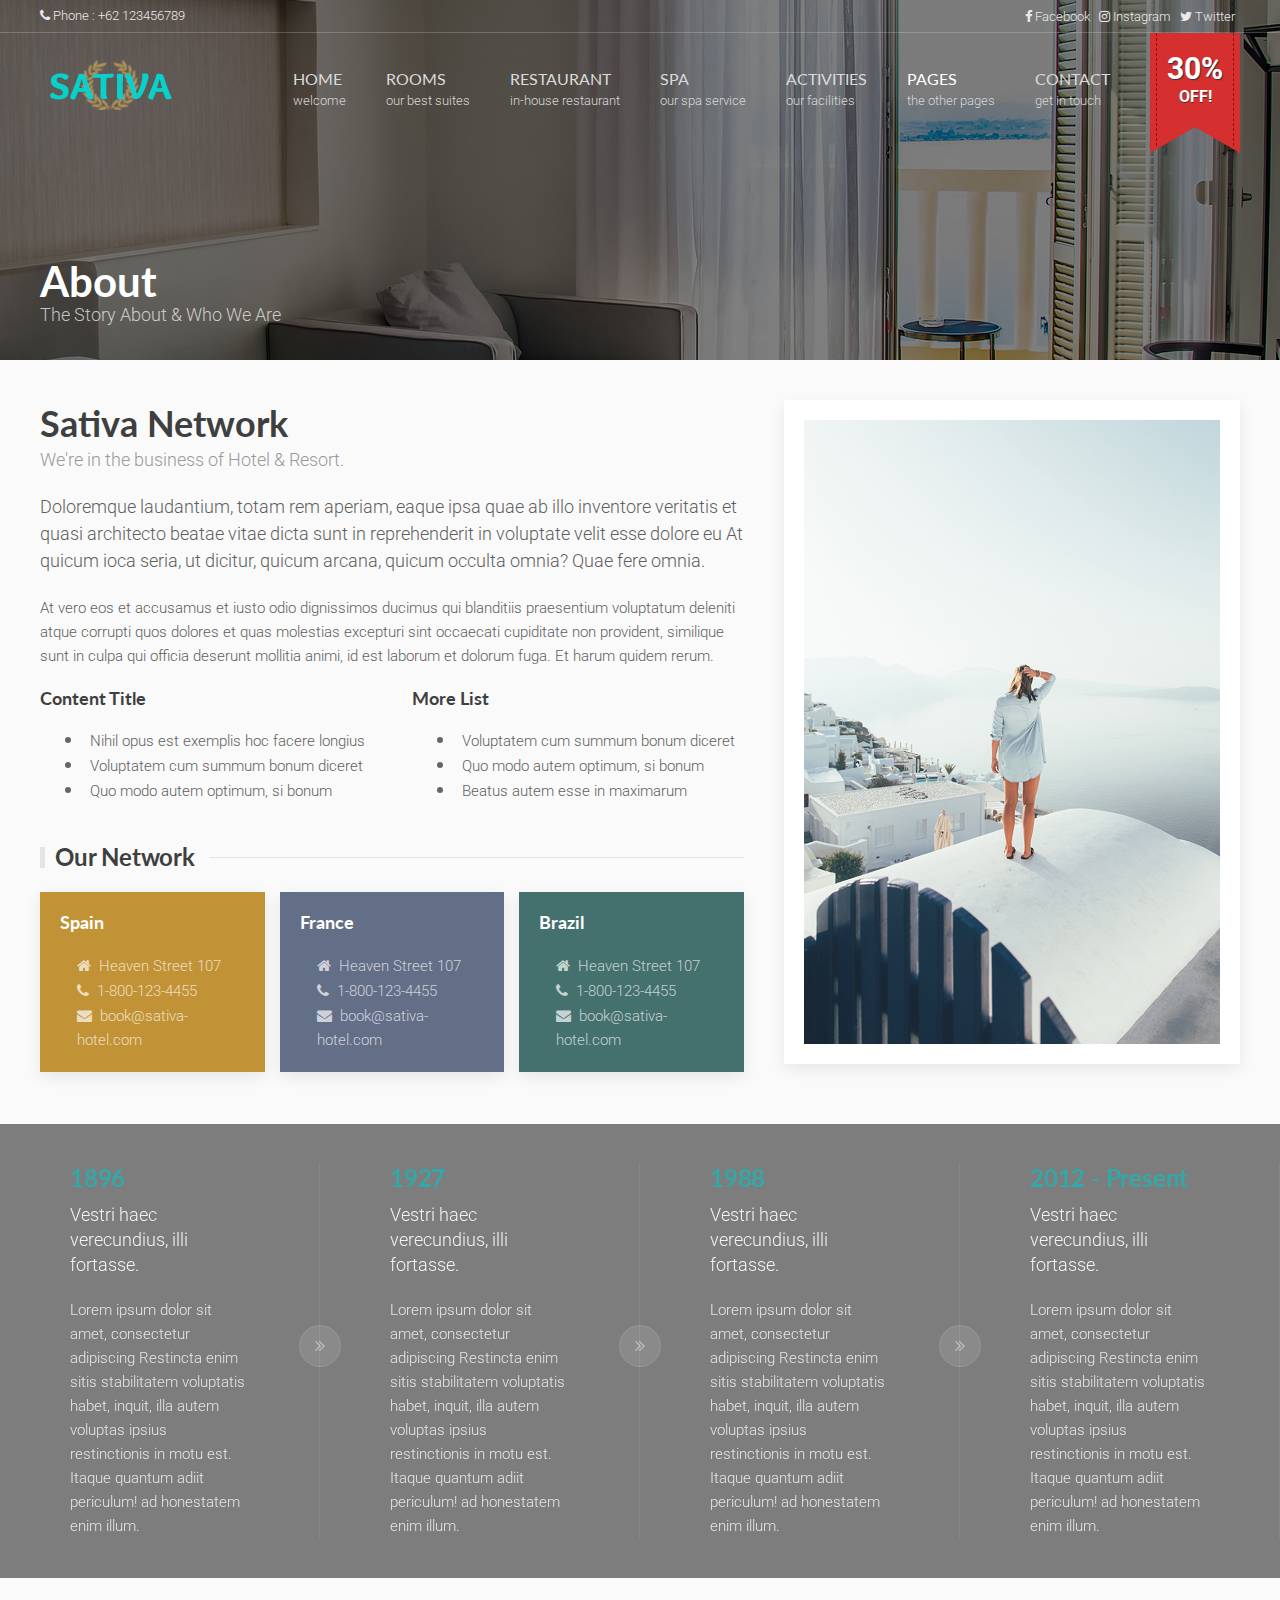
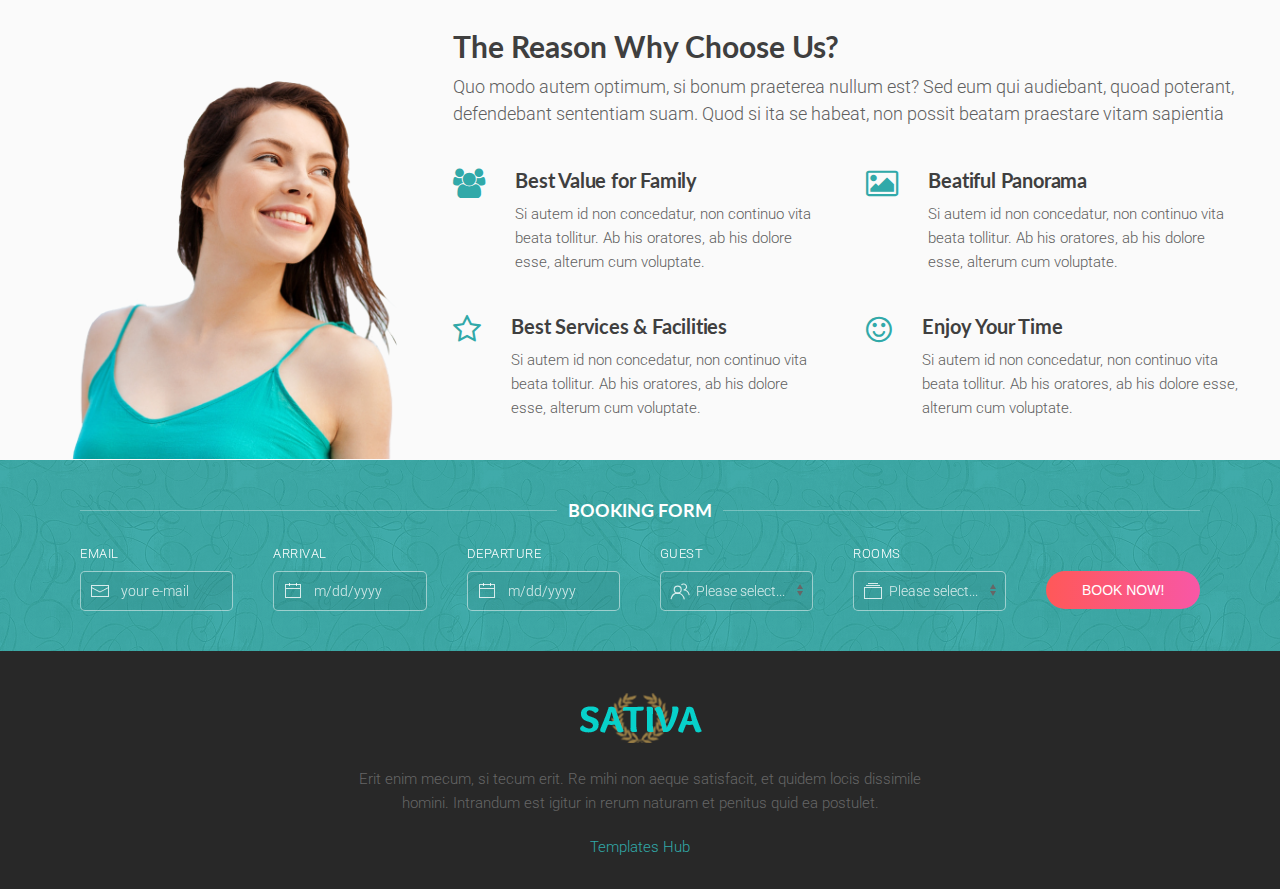
==== about.html @ a5e6aaa7 "Upload" ====
<!DOCTYPE html>
<html>

<head>
        
        <!-- Standard Meta -->
        <meta charset="utf-8">
        <meta name="format-detection" content="telephone=no" />
        <meta name="viewport" content="width=device-width, initial-scale=1">

        <!-- Site Properties -->
        <title>About - Sativa</title>
        <link rel="shortcut icon" href="images/favicon.ico" type="image/x-icon">
        <link rel="apple-touch-icon-precomposed" href="images/apple-touch-icon.png">

        <!-- Google Fonts -->
       	<link href="https://fonts.googleapis.com/css?family=Roboto:300,300i,400,400i,500,500i,700,700i,900,900i&amp;subset=cyrillic" rel="stylesheet">
       	<link href="https://fonts.googleapis.com/css?family=Lato:400,400i,700,700i&amp;subset=latin-ext" rel="stylesheet">

        <!-- CSS -->
        <link rel="stylesheet" href="css/uikit.min.css" />
        <link rel="stylesheet" href="css/font-awesome.min.css" />
        <link rel="stylesheet" href="css/tiny-date-picker.min.css" />
        <link rel="stylesheet" href="css/style.css" />
        <link rel="stylesheet" href="css/media-query.css" />

    </head>

    <body class="impx-body" id="top">
    	
		<!-- HEADER -->
		<header id="impx-header">
			<div>
				<div class="impx-menu-wrapper style2" data-uk-sticky="top: .impx-page-heading; animation: uk-animation-slide-top">

					<!-- Mobile Nav Start -->
					<div id="mobile-nav" data-uk-offcanvas="mode: push; overlay: true">
				        <div class="uk-offcanvas-bar">

				            <ul class="uk-nav uk-nav-default">
				                <li class="uk-parent">
				                	<a href="index.html">Home</a>
				                	<ul class="uk-nav-sub">
				                		<li><a href="index.html">Homepage 1</a></li>
				                		<li><a href="index2.html">Homepage 2</a></li>
				                		<li><a href="index3.html">Homepage 3</a></li>
				                	</ul>
				                </li>
				                <li class="uk-parent">
						        	<a href="rooms1.html" class="uk-navbar-nav-subtitle">Rooms</a>
						        	<ul class="uk-nav-sub">
				                		<li><a href="rooms1.html">Rooms Style 1</a></li>
				                		<li><a href="rooms2.html">Rooms Style 2</a></li>
				                		<li><a href="rooms3.html">Rooms Style 3</a></li>
				                		<li><a href="room-detail.html">Room Detail 1</a></li>
				                		<li><a href="room-detail2.html">Room Detail 2</a></li>
				                	</ul>
				                </li>
				                <li><a href="restaurant.html">Restaurant</a></li>
				                <li><a href="spa.html">Spa</a></li>
				                <li><a href="activities.html">Activities</a></li>
				                <li class="uk-parent uk-active">
				                	<a href="#">Pages</a>
				                	<ul class="uk-nav-sub">
					                	<li><a href="about.html">About Us</a></li>
										<li><a href="testimonial.html">Testimonial</a></li>
										<li><a href="blog.html">Blog</a></li>
										<li><a href="single-post.html">Single Post</a></li>
										<li><a href="gallery.html">Gallery</a></li>
										<li><a href="element.html">Element</a></li>
									</ul>
				                </li>
				                <li><a href="contact.html">Contact</a></li>
				            </ul>

				        </div>
				    </div>
				    <a href="#mobile-nav" class="uk-hidden@xl uk-hidden@l uk-hidden@m mobile-nav" data-uk-toggle="target: #mobile-nav"><i class="fa fa-bars"></i>Menu</a>
		            <!-- Mobile Nav End -->

		            <!-- Top Header -->
					<div class="impx-top-header style2">
						<div class="uk-container uk-container-expand">							
							<div class="uk-grid">
								<!-- header phone -->
								<div class="uk-width-1-2@xl uk-width-1-2@l uk-width-1-2@m uk-width-1-1@s">
									<div class="impx-top-phone">
										<p><i class="fa fa-phone"></i> Phone : +62 123456789</p>  
									</div>
								</div><!-- header phone end-->
								<!-- header social media -->
								<div class="uk-width-1-2@xl uk-width-1-2@l uk-width-1-2@m uk-width-1-1@s">
									<div class="impx-top-social">
										<ul>
											<li><a href="#"><i class="fa fa-facebook-f"></i>Facebook</a></li>
											<li><a href="#"><i class="fa fa-instagram"></i>Instagram</a></li>
											<li><a href="#"><i class="fa fa-twitter"></i>Twitter</a></li>
										</ul>
									</div>
								</div><!-- header social media end -->
							</div>
						</div>
					</div>
					<!-- Top Header End -->

					<div class="uk-container uk-container-expand">
						<div data-uk-grid>

							<!-- Header Logo -->
							<div class="uk-width-auto">
								<div class="impx-logo">
									<a href="index.html"><img src="images/logo.png" class="" alt="Logo"></a>
								</div>
							</div>
							<!-- Header Logo End-->

							<!-- Header Navigation -->
							<div class="uk-width-expand uk-position-relative">								
								<nav class="uk-navbar-container uk-navbar-transparent uk-visible@s uk-visible@m" data-uk-navbar>
									<div class="uk-navbar-right impx-navbar-right">

	        							<ul class="uk-navbar-nav impx-nav style2">
											<!-- Navigation Items -->
									    	<li class="uk-parent">
								    			<a href="index.html" class="uk-navbar-nav-subtitle"><div>Home<div class="uk-navbar-subtitle">Welcome</div></div></a>
									    		<div class="uk-navbar-dropdown">
	                								<ul class="uk-nav uk-navbar-dropdown-nav">
														<li><a href="index.html">Homepage 1</a></li>
														<li><a href="index2.html">Homepage 2</a></li>
														<li><a href="index3.html">Homepage 3</a></li>
													</ul>
												</div>
									    	</li>
									    	<li>
									        	<a href="rooms1.html" class="uk-navbar-nav-subtitle"><div>Rooms<div class="uk-navbar-subtitle">Our Best Suites</div></div></a>
												<div class="uk-navbar-dropdown uk-navbar-dropdown-width-4 impx-megamenu" data-uk-drop="boundary: .impx-navbar-right; boundary-align: true; pos: bottom-justify;">
								                    <div class="uk-navbar-dropdown-grid uk-child-width-1-4" data-uk-grid>
								                        <div>
								                            <ul class="uk-nav uk-navbar-dropdown-nav">
								                                <li class="uk-nav-header uk-text-bold">Rooms Page Style 1</li>
								                                <li>
								                                	<a href="rooms1.html"><img src="images/rooms/room-menu-1.jpg" alt=""></a>
								                                	<p class="uk-margin-small-bottom uk-margin-small-top impx-hidden-m">emper enim ita adsumit aliquid, quae dederit non</p>
								                                	<a class="uk-button uk-button-default uk-button-small impx-button impx-button-outline aqua small small-border" href="rooms1.html">Visit Page</a>
								                                </li>
								                            </ul>
								                        </div>
								                        <div>
								                            <ul class="uk-nav uk-navbar-dropdown-nav">
								                                <li class="uk-nav-header uk-text-bold">Rooms Page Style 2</li>
								                                <li>
								                                	<a href="rooms2.html"><img src="images/rooms/room-menu-2.jpg" alt=""></a>
								                                	<p class="uk-margin-small-bottom uk-margin-small-top impx-hidden-m">emper enim ita adsumit aliquid, quae dederit non</p>
								                                	<a class="uk-button uk-button-default uk-button-small impx-button impx-button-outline aqua small small-border" href="rooms2.html">Visit Page</a>
								                                </li>
								                            </ul>
								                        </div>
								                        <div>
								                            <ul class="uk-nav uk-navbar-dropdown-nav">
								                                <li class="uk-nav-header uk-text-bold">Rooms Page Style 3</li>
								                                <li>
								                                	<a href="rooms3.html"><img src="images/rooms/room-menu-3.jpg" alt=""></a>
								                                	<p class="uk-margin-small-bottom uk-margin-small-top impx-hidden-m">emper enim ita adsumit aliquid, quae dederit non</p>
								                                	<a class="uk-button uk-button-default uk-button-small impx-button impx-button-outline aqua small small-border" href="rooms3.html">Visit Page</a>
								                                </li>
								                            </ul>
								                        </div>
								                        <div>
								                        	<div>
								                            	<ul class="uk-nav uk-navbar-dropdown-nav">	
								                            		<li class="uk-nav-header uk-margin-small-bottom uk-text-bold">Room Detail Page</li>
								                            		<li>
							                            				<div class="uk-grid-small" data-uk-grid>
							                            					<div class="uk-width-auto">
								                            					<i class="fa fa-check-square-o fa-05x circle impx-text-aqua border-aqua uk-margin-remove uk-visible@m"></i>
								                            				</div>
								                            				<div class="uk-width-expand">
								                            					<p class="uk-margin-remove uk-visible@s impx-hidden-m">Sin tantum modo ad indicia veteris</p>
								                            					<a href="room-detail.html">Room Detail 1 &raquo;</a>
								                            				</div>	
							                            				</div>
							                            				<div class="uk-grid-small" data-uk-grid>
							                            					<div class="uk-width-auto">
								                            					<i class="fa fa-check-square-o fa-05x circle impx-text-aqua border-aqua uk-margin-remove uk-visible@m"></i>
								                            				</div>
								                            				<div class="uk-width-expand">
								                            					<p class="uk-margin-remove uk-visible@s impx-hidden-m">Sin tantum modo ad indicia veteris</p>
								                            					<a href="room-detail2.html" class="uk-margin-small-top">Room Detail 2 &raquo;</a>
								                            				</div>	
							                            				</div>
								                            				
								                            		</li>
								                            	</ul>
								                            </div>
								                        </div>
								                    </div>
								                </div>
									        </li>
									        <li><a href="restaurant.html"><div>Restaurant<div class="uk-navbar-subtitle">In-house Restaurant</div></div></a></li>
											<li><a href="spa.html"><div>Spa<div class="uk-navbar-subtitle">Our Spa Service</div></div></a></li>
											<li><a href="activities.html" class="uk-navbar-nav-subtitle"><div>Activities<div class="uk-navbar-subtitle">Our Facilities</div></div></a></li>
											<li class="uk-parent uk-active">
								    			<a href="#" class="uk-navbar-nav-subtitle"><div>Pages<div class="uk-navbar-subtitle">the Other Pages</div></div></a>
									    		<div class="uk-navbar-dropdown">
	                								<ul class="uk-nav uk-navbar-dropdown-nav">
														<li><a href="about.html">About Us</a></li>
														<li><a href="testimonial.html">Testimonial</a></li>
														<li><a href="blog.html">Blog</a></li>
														<li><a href="single-post.html">Single Post</a></li>
														<li><a href="gallery.html">Gallery</a></li>
														<li><a href="element.html">Element</a></li>
													</ul>
												</div>
									    	</li>
									        <li><a href="contact.html" class="uk-navbar-nav-subtitle"><div>Contact<div class="uk-navbar-subtitle">Get in Touch</div></div></a></li>
									    </ul>
									    <!-- Navigation Items End -->
									</div>
								</nav>
							</div>
							<!-- Header Navigation End -->

							<!-- Promo Ribbon -->
							<div class="uk-width-auto uk-position-relative">
								<div class="ribbon">
								  <i><span><s></s>30% <span>Off!</span><s></s></span></i>
								</div>
							</div>
							<!-- Promo Ribbon End -->

						</div>
					</div>
				</div>
			</div>

		</header>
		<!-- HEADER END -->

		<!-- PAGE HEADING -->
		<div class="impx-page-heading uk-position-relative about">
			<div class="impx-overlay dark"></div>
			<div class="uk-container">
				<div class="uk-width-1-1">
					<div class="uk-flex uk-flex-left">
						<div class="uk-light uk-position-relative uk-text-left page-title">
							<h1 class="uk-margin-remove">About</h1><!-- page title -->
							<p class="impx-text-large uk-margin-remove">The Story About &amp; Who We Are</p><!-- page subtitle -->
						</div>
					</div>
				</div>
			</div>
		</div>
		<!-- PAGE HEADING END -->

		<!-- CONTENT -->
		<div class="uk-padding impx-page-content uk-padding-remove-horizontal">
			<div class="uk-container">

				<div class="" data-uk-grid>
					<div class="uk-width-3-5@xl uk-width-3-5@l uk-width-1-1@m">
						<!-- text content -->
						<h2 class="uk-margin-remove">Sativa Network</h2>
                        <p class="uk-text-muted impx-text-large uk-margin-remove">We're in the business of Hotel & Resort.</p>
                        <p class="impx-text-large">Doloremque laudantium, totam rem aperiam, eaque ipsa quae ab illo inventore veritatis et quasi architecto beatae vitae dicta sunt in reprehenderit in voluptate velit esse dolore eu At quicum ioca seria, ut dicitur, quicum arcana, quicum occulta omnia? Quae fere omnia.</p>
                        <p class="uk-margin-bottom data-uk-dropcap">At vero eos et accusamus et iusto odio dignissimos ducimus qui blanditiis praesentium voluptatum deleniti atque corrupti quos dolores et quas molestias excepturi sint occaecati cupiditate non provident, similique sunt in culpa qui officia deserunt mollitia animi, id est laborum et dolorum fuga. Et harum quidem rerum.</p>

                        <div class="uk-child-width-1-2@xl uk-child-width-1-2@l uk-child-width-1-2@m uk-child-width-1-2@s" data-uk-grid>
                        	<div>
                        		<h6>Content Title</h6><!-- list content #1 -->
								<ul class="uk-list uk-list-bullet impx-list">
									<li>Nihil opus est exemplis hoc facere longius</li>
									<li>Voluptatem cum summum bonum diceret</li>
									<li>Quo modo autem optimum, si bonum</li>
								</ul>
                        	</div>
                        	<div>
                        		<h6>More List</h6><!-- list content #2 -->
								<ul class="uk-list uk-list-bullet impx-list">
									<li>Voluptatem cum summum bonum diceret</li>
									<li>Quo modo autem optimum, si bonum</li>
									<li>Beatus autem esse in maximarum</li>
								</ul>
                        	</div>
                        </div>

						<div class="" data-uk-grid><!-- network -->
							<div class="uk-width-1-1">
								<h4 class="uk-heading-line uk-heading-bullet"><span>Our Network</span></h4>
								<div class="uk-child-width-1-3@xl uk-child-width-1-3@l uk-child-width-1-3@m uk-child-width-1-1@s uk-grid-small" data-uk-grid>
									<div><!-- network location #1 -->
										<div class="uk-card uk-card-default color1 uk-light">
											<div class="uk-card-body impx-padding-small">
												<h6>Spain</h6>
												<ul class="uk-list impx-list">
													<li><i class="fa fa-home"></i>Heaven Street 107</li>
													<li><i class="fa fa-phone"></i>1-800-123-4455</li>
													<li><i class="fa fa-envelope"></i>book@sativa-hotel.com</li>
												</ul>
											</div>
										</div>
									</div>
									<div><!-- network location #2 -->
										<div class="uk-card uk-card-default color2 uk-light">
											<div class="uk-card-body impx-padding-small">
												<h6>France</h6>
												<ul class="uk-list impx-list">
													<li><i class="fa fa-home"></i>Heaven Street 107</li>
													<li><i class="fa fa-phone"></i>1-800-123-4455</li>
													<li><i class="fa fa-envelope"></i>book@sativa-hotel.com</li>
												</ul>
											</div>
										</div>
									</div>
									<div><!-- network location #3 -->
										<div class="uk-card uk-card-default color3 uk-light">
											<div class="uk-card-body impx-padding-small">
												<h6>Brazil</h6>
												<ul class="uk-list impx-list">
													<li><i class="fa fa-home"></i>Heaven Street 107</li>
													<li><i class="fa fa-phone"></i>1-800-123-4455</li>
													<li><i class="fa fa-envelope"></i>book@sativa-hotel.com</li>
												</ul>
											</div>
										</div>
									</div>
								</div>
							</div>
						</div><!-- network -->

					</div>

					<div class="uk-width-2-5@xl uk-width-2-5@l uk-width-1-1@m">
						<div class="uk-card uk-card-default uk-card-small uk-margin-bottom">
							<div class="uk-card-body"><!-- image content -->
								<img src="images/about-img-2.jpg" alt="">
							</div>
						</div>
					</div>
				</div>

			</div>
		</div>						
		<!-- CONTENT -->
		
		<!-- HISTORY LIST -->
		<div class="uk-padding uk-padding-remove-horizontal uk-position-relative bg3 impx-section-history style2 uk-position-relative no-margin uk-background-fixed uk-background-center-center uk-height-1-1">
			<div class="impx-overlay dark"></div>

			<div class="uk-container uk-container-expand uk-position-relative impx-padding-remove-right uk-light">
				<ul class="uk-child-width-1-4@xl uk-child-width-1-4@l uk-child-width-1-2@m uk-child-width-1-2@s history-list" data-uk-grid>
					<li class="uk-padding-large uk-padding-remove-vertical"><!-- history item #1 -->
						<div class="uk-position-relative impx-history-item">
							<h4 class="uk-margin-remove impx-text-aqua">1896</h4>
							<p class="uk-margin-remove impx-text-large impx-text-light">Vestri haec verecundius, illi fortasse.</p>
							<p class="uk-margin-remove-bottom impx-text-lighter">Lorem ipsum dolor sit amet, consectetur adipiscing Restincta enim sitis stabilitatem voluptatis habet, inquit, illa autem voluptas ipsius restinctionis in motu est. Itaque quantum adiit periculum! ad honestatem enim illum.</p>
						</div>
					</li><!-- history item #1 end -->
					<li class="uk-padding-large uk-padding-remove-vertical"><!-- history item #2 -->
						<div class="uk-position-relative impx-history-item">
							<h4 class="uk-margin-remove impx-text-aqua">1927</h4>
							<p class="uk-margin-remove impx-text-large impx-text-light">Vestri haec verecundius, illi fortasse.</p>
							<p class="uk-margin-remove-bottom impx-text-lighter">Lorem ipsum dolor sit amet, consectetur adipiscing Restincta enim sitis stabilitatem voluptatis habet, inquit, illa autem voluptas ipsius restinctionis in motu est. Itaque quantum adiit periculum! ad honestatem enim illum.</p>
						</div>
					</li><!-- history item #2 end -->
					<li class="uk-padding-large uk-padding-remove-vertical"><!-- history item #3 -->
						<div class="uk-position-relative impx-history-item">
							<h4 class="uk-margin-remove impx-text-aqua">1988</h4>
							<p class="uk-margin-remove impx-text-large impx-text-light">Vestri haec verecundius, illi fortasse.</p>
							<p class="uk-margin-remove-bottom impx-text-lighter">Lorem ipsum dolor sit amet, consectetur adipiscing Restincta enim sitis stabilitatem voluptatis habet, inquit, illa autem voluptas ipsius restinctionis in motu est. Itaque quantum adiit periculum! ad honestatem enim illum.</p>
						</div>
					</li><!-- history item #3 end -->
					<li class="uk-padding-large uk-padding-remove-vertical"><!-- history item #4 -->
						<div class="uk-position-relative impx-history-item">
							<h4 class="uk-margin-remove impx-text-aqua">2012 - Present</h4>
							<p class="uk-margin-remove impx-text-large impx-text-light">Vestri haec verecundius, illi fortasse.</p>
							<p class="uk-margin-remove-bottom impx-text-lighter">Lorem ipsum dolor sit amet, consectetur adipiscing Restincta enim sitis stabilitatem voluptatis habet, inquit, illa autem voluptas ipsius restinctionis in motu est. Itaque quantum adiit periculum! ad honestatem enim illum.</p>
						</div>
					</li><!-- history item #4 end-->
				</ul>
			</div>
		</div>
		<!-- HISTORY LIST END -->

		<!-- HIGHLIGT -->
		<div class="uk-padding uk-padding-remove-horizontal uk-padding-remove-bottom about-highlight">
			<div class="uk-container">
				<div class="uk-grid">

					<div class="uk-width-1-3@xl uk-width-1-3@l uk-width-1-2@m uk-margin-medium-top">
						<img src="images/happy-girl.png" alt="Happy Family" class="">
					</div>

					<div class="uk-width-2-3@xl uk-width-2-3@l uk-width-1-2@m">
						<h3 class="uk-margin-remove-bottom uk-margin-small-top">The Reason Why Choose Us?</h3><!-- title -->
						<p class="impx-text-large uk-margin-medium-bottom uk-margin-small-top">Quo modo autem optimum, si bonum praeterea nullum est? Sed eum qui audiebant, quoad poterant, defendebant sententiam suam. Quod si ita se habeat, non possit beatam praestare vitam sapientia</p>
						<!-- highlight items -->
						<ul class="uk-child-width-1-2@xl uk-child-width-1-2@l uk-child-width-1-2@m uk-child-width-1-2@s impx-features-hl uk-margin-top uk-grid-match uk-flex-center uk-margin-medium-bottom" data-uk-grid ><!-- reason items  -->
							<li><!-- reason item #1 -->
								<div class="uk-grid-medium" data-uk-grid>
									<div class="uk-width-auto@xl uk-width-auto@l uk-width-auto@l uk-width-auto@s">
										<i class="fa fa-group fa-2x impx-text-aqua"></i>
									</div>
									<div class="uk-width-expand@xl uk-width-expand@l uk-width-expand@l uk-width-auto@s impx-margin-top-remove">
										<h5 class="uk-margin-remove">Best Value for Family</h5>
										<p class="uk-margin-small-top"> Si autem id non concedatur, non continuo vita beata tollitur. Ab his oratores, ab his dolore esse, alterum cum voluptate.</p>
									</div>
								</div>
							</li><!-- reason item #1 end -->
							<li><!-- reason item #2 -->
								<div class="uk-grid-medium" data-uk-grid>
									<div class="uk-width-auto@xl uk-width-auto@l uk-width-auto@l uk-width-auto@s">
										<i class="fa fa-image fa-2x impx-text-aqua"></i>
									</div>
									<div class="uk-width-expand@xl uk-width-expand@l uk-width-expand@l uk-width-auto@s impx-margin-top-remove">
										<h5 class="uk-margin-remove">Beatiful Panorama</h5>
										<p class="uk-margin-small-top"> Si autem id non concedatur, non continuo vita beata tollitur. Ab his oratores, ab his dolore esse, alterum cum voluptate.</p>
									</div>
								</div>
							</li><!-- reason item #2 end -->
							<li><!-- reason item #3 -->
								<div class="uk-grid-medium" data-uk-grid>
									<div class="uk-width-auto@xl uk-width-auto@l uk-width-auto@l uk-width-auto@s">
										<i class="fa fa-star-o fa-2x impx-text-aqua"></i>
									</div>
									<div class="uk-width-expand@xl uk-width-expand@l uk-width-expand@l uk-width-1-1@s impx-margin-top-remove">
										<h5 class="uk-margin-remove">Best Services &amp; Facilities</h5>
										<p class="uk-margin-small-top"> Si autem id non concedatur, non continuo vita beata tollitur. Ab his oratores, ab his dolore esse, alterum cum voluptate.</p>
									</div>
								</div>
							</li><!-- reason item #3 end -->
							<li><!-- reason item #4 -->
								<div class="uk-grid-medium" data-uk-grid>
									<div class="uk-width-auto@xl uk-width-auto@l uk-width-auto@l uk-width-1-1@s">
										<i class="fa fa-smile-o fa-2x impx-text-aqua"></i>
									</div>
									<div class="uk-width-expand@xl uk-width-expand@l uk-width-expand@l uk-width-auto@s impx-margin-top-remove">
										<h5 class="uk-margin-remove">Enjoy Your Time</h5>
										<p class="uk-margin-small-top"> Si autem id non concedatur, non continuo vita beata tollitur. Ab his oratores, ab his dolore esse, alterum cum voluptate.</p>
									</div>
								</div>
							</li><!-- reason item #4 end -->
						</ul><!-- reason items end -->
					</div>

				</div>
			</div>
		</div>
		<!-- HIGHLIGT END -->

		<!-- BOOKING FORM -->
		<div class="uk-padding bg-color-aqua pattern-1">
			<div class="uk-container">

				<div class="uk-flex uk-flex-center" data-uk-grid>
					<div class="uk-width-1-1">
						<div class="impx-hp-booking-form hp2 no-margin">
							<h6 class="uk-heading-line uk-text-center impx-text-white uk-text-uppercase"><span>Booking Form</span></h6>
							<form class="uk-grid-margin-small uk-child-width-1-6@xl uk-child-width-1-6@l uk-child-width-1-6@m uk-child-width-1-3@s" data-uk-grid>
								<div class="uk-form-controls">
								    <div class="uk-inline">
								    	<label class="uk-form-label">Email</label>
								    	<span class="uk-form-icon" data-uk-icon="icon: mail"></span>
								        <input class="uk-input booking-email uk-border-rounded" type="text" placeholder="your e-mail">
								    </div>
							    </div>
							    <div class="uk-form-controls">
								    <div class="uk-inline">
								    	<label class="uk-form-label">Arrival</label>
								    	<span class="uk-form-icon" data-uk-icon="icon: calendar"></span>
								        <input class="uk-input booking-arrival uk-border-rounded" type="text" placeholder="m/dd/yyyy">
								    </div>
								</div>
							    <div class="uk-form-controls">
								    <div class="uk-inline">
								    	<label class="uk-form-label">Departure</label>
								    	<span class="uk-form-icon" data-uk-icon="icon: calendar"></span>
								        <input class="uk-input booking-departure uk-border-rounded" type="text" placeholder="m/dd/yyyy">
								    </div>
							    </div>
							    <div class="uk-form-controls uk-position-relative">
							    	<label class="uk-form-label" for="form-guest-select">Guest</label>
							    	<span class="uk-form-icon select-icon" data-uk-icon="icon: users"></span>
						            <select class="uk-select uk-border-rounded" id="form-guest-select">
						                <option value="">Please select...</option>
						                <option value="1">1</option>
										<option value="2">2</option>
										<option value="3">3</option>
										<option value="4">4</option>
						            </select>
							    </div>
							   <div class="uk-form-controls uk-position-relative">
							    	<label class="uk-form-label" for="form-rooms-select">Rooms</label>
							    	<span class="uk-form-icon select-icon" data-uk-icon="icon: album"></span>
						            <select class="uk-select uk-border-rounded" id="form-rooms-select">
						                <option value="">Please select...</option>
						                <option value="room_1">Single</option>
										<option value="room_2">Double</option>
										<option value="room_3">Primier</option>
										<option value="room_4">Deluxe</option>
						            </select>
							    </div>
							    <div>
							    	<label class="uk-form-label empty-label">&nbsp;</label>
							        <button class="uk-button uk-width-1-1">Book Now!</button>
							    </div>
							</form>
						</div>
					</div>
				</div>

			</div>
		</div>
		<!-- BOOKING FORM END -->

		<!-- FOOTER -->
		<footer id="impx-footer" class="uk-padding uk-padding-remove-bottom uk-padding-remove-horizontal">
			<div class="uk-container">
				<div class="uk-flex uk-flex-center data-uk-grid">
					<div class="uk-width-1-2@xl uk-width-1-2@l uk-width-2-3@m">
						<div class="impx-footer-logo uk-align-center uk-text-center">
							<!-- Footer Logo -->
							<img src="images/logo.png" alt="" class="">
							<!-- Footer Note -->
							<p class="uk-margin-bottom">Erit enim mecum, si tecum erit. Re mihi non aeque satisfacit, et quidem locis dissimile homini. Intrandum est igitur in rerum naturam et penitus quid ea postulet.</p>							
							<!-- Site Copyright -->
							<p class="impx-copyright"><a target="_blank" href="https://www.templateshub.net">Templates Hub</a></p>
						</div>
					</div>
				</div>
			</div>
			<!-- Scroll to Top -->
			<a href="#top" class="to-top fa fa-long-arrow-up" data-uk-scroll></a>
			<!-- Scroll to Top End -->
		</footer>
		<!-- FOOTER END -->

    	<!-- Javascript -->
    	<script src="js/jquery.js"></script>
        <script src="js/uikit.min.js"></script>
        <script src="js/uikit-icons.min.js"></script>
        <script type="text/javascript" src="http://maps.google.com/maps/api/js?key=AIzaSyBGb3xrNtz335X4G2KfoOXb-XuIyHAzlVo"></script>
        <script src="js/jquery.gmap.min.js"></script>
        <script src="js/tiny-date-picker.min.js"></script>
        <script src="js/jquery.parallax.min.js"></script>
        <script src="js/date-config.js"></script>
        <script src="js/template-config.js"></script>
    </body>


</html>
---- css/tiny-date-picker.min.css ----
.dp-modal{position:fixed;top:0;left:0;right:0;bottom:0;background:rgba(255,255,255,0.75)}.dp{position:relative;background:#FFF;box-shadow:2px 2px 16px rgba(0,0,0,0.25);line-height:1.4;border-radius:4px;max-height:400px;z-index:1000;padding-top:6px;overflow:hidden}.dp:before{content:' ';height:6px;position:absolute;top:0;left:0;right:0;background:#3b99fc;background:linear-gradient(-90deg,#3b99fc 0,#8aefc8 100%)}.dp-permanent .dp{padding-top:0;border:1px solid #EEE;box-shadow:none}.dp-permanent .dp:before{display:none}.dp-cal{min-height:300px}.dp-below{position:absolute;font-size:.8em;width:400px;max-width:100vw}.dp-permanent{position:relative;font-size:.8em;width:400px;max-width:100vw}.dp-permanent .dp{z-index:0}.dp-modal .dp{position:absolute;top:50%;left:50%;max-width:600px;width:calc(100% - 4em);transform:translate(-50%,-50%);animation:slide-up .3s forwards}.dp-months{padding:24px}.dp-years{box-sizing:border-box;max-height:400px;padding:8px 0;overflow:auto !important}.dp-cal-month,.dp-cal-year,.dp-day,.dp-month,.dp-year{box-sizing:border-box;text-align:center;text-decoration:none;position:relative;color:#3b404d;border-radius:2px}.dp-cal-header{position:relative;text-align:center;padding-bottom:16px;background:#f5f5f5}.dp-next,.dp-prev{position:absolute;width:30px;height:30px;overflow:hidden;top:14px;color:#777;border-radius:2px}.dp-next:focus,.dp-prev:focus,.dp-next:hover,.dp-prev:hover{outline:0;color:inherit}.dp-prev{left:24px}.dp-next{right:24px}.dp-prev:before,.dp-next:before{content:'';border:2px solid;width:10px;height:10px;display:inline-block;transform:rotate(-45deg);transition:border-color .2s;margin:9px 0 40px 4px}.dp-prev:before{border-right:0;border-bottom:0}.dp-next:before{border-left:0;border-top:0;margin-left:0;margin-right:4px}.dp-cal-month,.dp-cal-year{display:inline-block;font-size:1.4em;padding:16px 8px 8px;outline:0}.dp-cal-footer{text-align:center;background:#f5f5f5}.dp-day-today:after{content:'';height:0;width:0;border:7px solid #227bd7;border-bottom-color:transparent;border-left-color:transparent;position:absolute;top:0;right:0}.dp-close,.dp-clear,.dp-today{box-sizing:border-box;display:inline-block;width:33%;padding:8px;text-decoration:none;color:inherit}.dp-permanent .dp-close,.dp-permanent .dp-clear{display:none}.dp-close:hover,.dp-close:focus,.dp-clear:hover,.dp-clear:focus,.dp-today:hover,.dp-today:focus,.dp-next:hover,.dp-next:focus,.dp-prev:hover,.dp-prev:focus,.dp-cal-month:focus,.dp-cal-month:hover,.dp-cal-year:hover,.dp-cal-year:focus{background:#75bcfc;color:white}.dp-col-header,.dp-day{width:14.28571429%;display:inline-block;padding:8px;text-align:center}.dp-col-header{color:#AAA;text-transform:uppercase;font-weight:300;font-size:.8em;padding:8px 0}.dp-month{width:33%;display:inline-block;padding:8px}.dp-year{display:block;padding:8px 40px}.dp-edge-day{color:#AAA}.dp-day:hover,.dp-month:hover,.dp-year:hover,.dp-current:focus,.dp-current,.dp-day:focus,.dp-month:focus,.dp-year:focus{outline:0;background:#75bcfc;color:white}.dp-selected:hover,.dp-selected:focus,.dp-selected{background:#3b99fc;color:#FFF}.dp-day-disabled{background:transparent;color:#DDD}.dp-day-disabled:focus,.dp-day-disabled:hover{background:#DDD}.dp-focuser{position:absolute;z-index:0;top:50%;left:50%}@media(max-width:480px),(max-height:480px){.dp-modal .dp{font-size:.9em;width:auto;width:100%}.dp-day-of-week,.dp-day{padding:8px}}@keyframes slide-up{0%{transform:translate(-50%,100%)}100%{transform:translate(-50%,-50%)}}
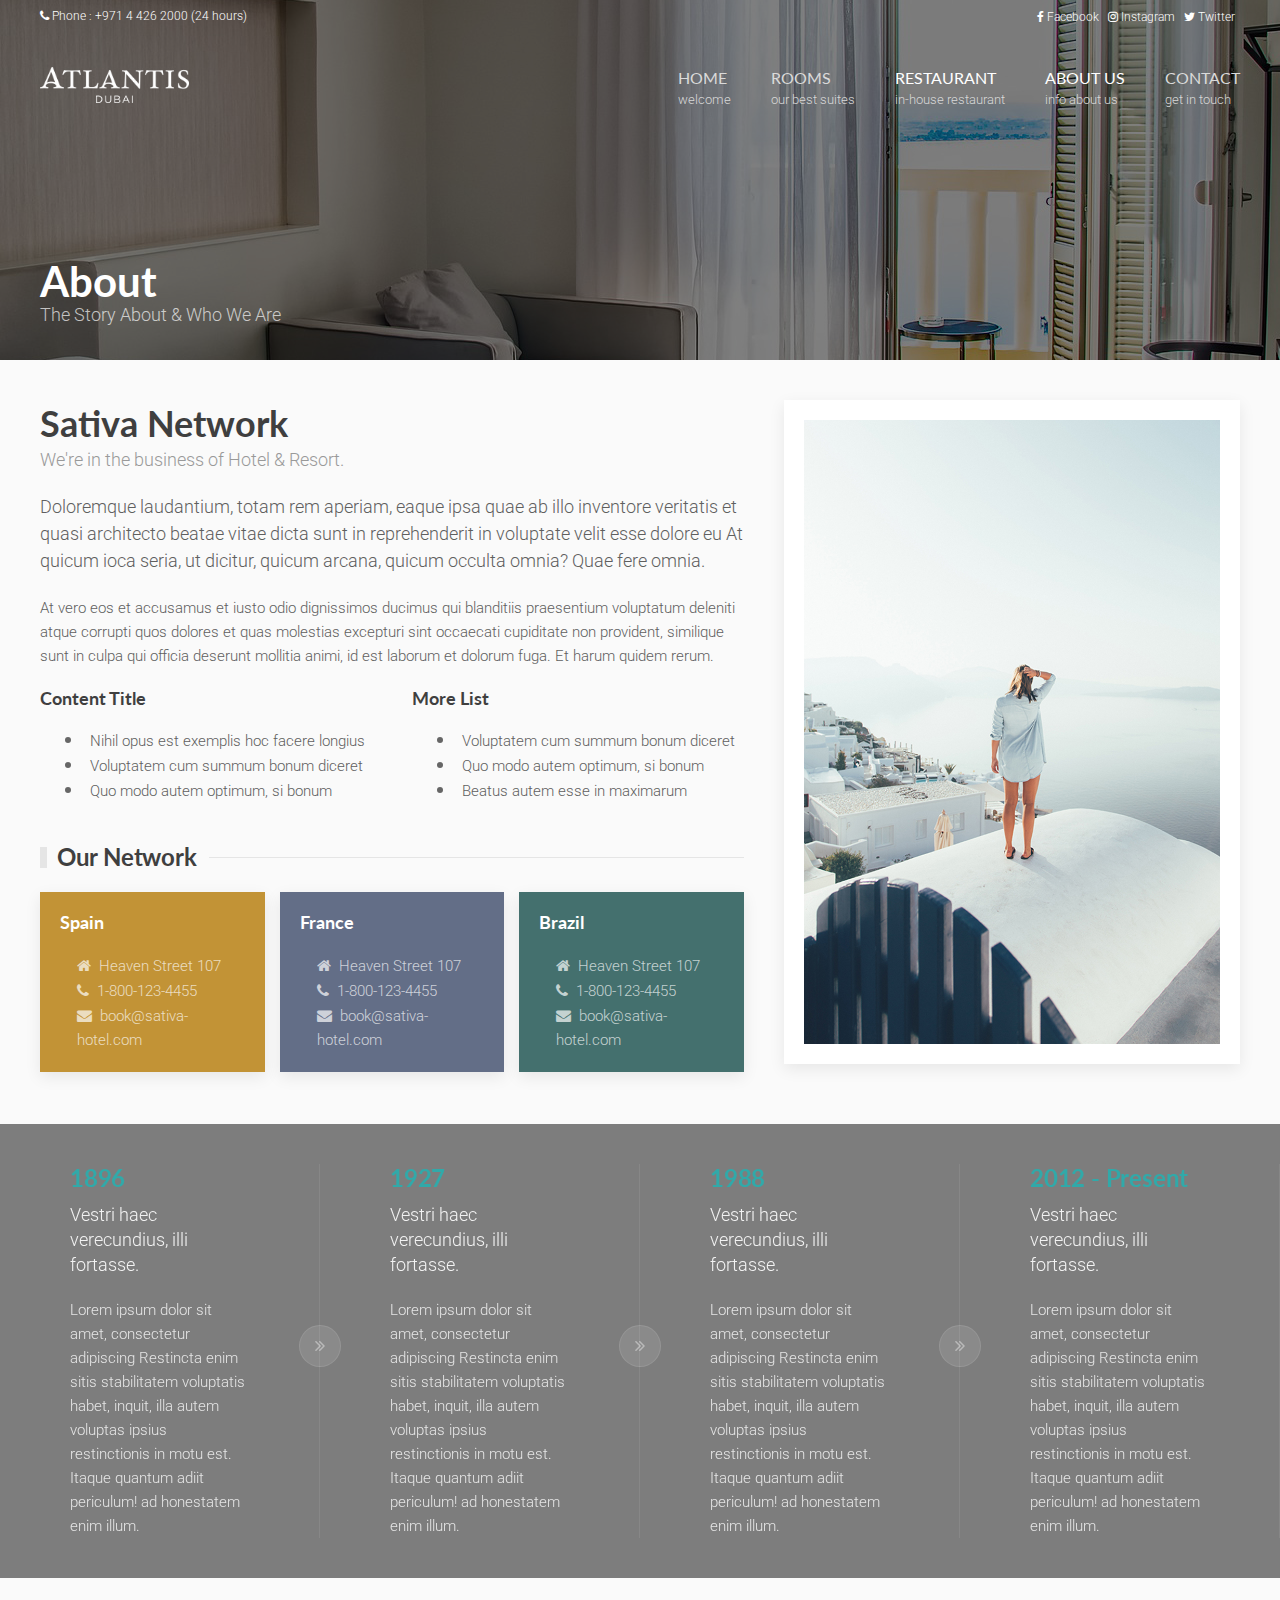
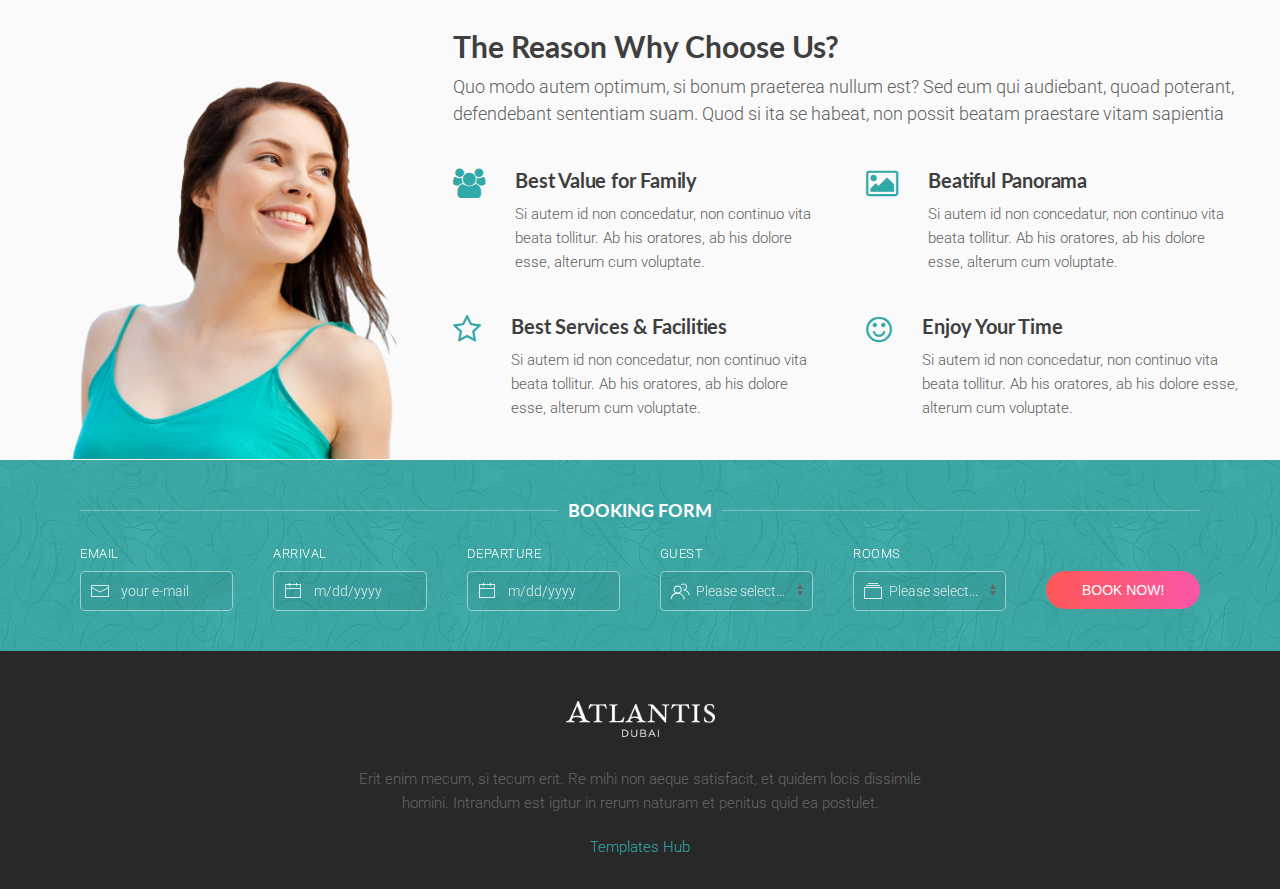
==== commit b5f350e7: "updates" ====
--- a/about.html
+++ b/about.html
@@ -2,7 +2,7 @@
 <html>
 
 <head>
-        
+
         <!-- Standard Meta -->
         <meta charset="utf-8">
         <meta name="format-detection" content="telephone=no" />
@@ -27,7 +27,7 @@
     </head>
 
     <body class="impx-body" id="top">
-    	
+
 		<!-- HEADER -->
 		<header id="impx-header">
 			<div>
@@ -79,157 +79,65 @@
 		            <!-- Mobile Nav End -->
 
 		            <!-- Top Header -->
-					<div class="impx-top-header style2">
-						<div class="uk-container uk-container-expand">							
-							<div class="uk-grid">
-								<!-- header phone -->
-								<div class="uk-width-1-2@xl uk-width-1-2@l uk-width-1-2@m uk-width-1-1@s">
-									<div class="impx-top-phone">
-										<p><i class="fa fa-phone"></i> Phone : +62 123456789</p>  
-									</div>
-								</div><!-- header phone end-->
-								<!-- header social media -->
-								<div class="uk-width-1-2@xl uk-width-1-2@l uk-width-1-2@m uk-width-1-1@s">
-									<div class="impx-top-social">
-										<ul>
-											<li><a href="#"><i class="fa fa-facebook-f"></i>Facebook</a></li>
-											<li><a href="#"><i class="fa fa-instagram"></i>Instagram</a></li>
-											<li><a href="#"><i class="fa fa-twitter"></i>Twitter</a></li>
-										</ul>
-									</div>
-								</div><!-- header social media end -->
-							</div>
-						</div>
-					</div>
+                <div class="impx-top-header">
+      						<div class="uk-container uk-container-expand">
+
+      							<div class="uk-grid">
+      								<!-- header phone -->
+      								<div class="uk-width-1-2@xl uk-width-1-2@l uk-width-1-2@m uk-width-1-1@s">
+      									<div class="impx-top-phone">
+      										<p><i class="fa fa-phone"></i> Phone : +971 4 426 2000 (24 hours) </p>
+      									</div>
+      								</div><!-- header phone end-->
+      								<!-- header social media -->
+      								<div class="uk-width-1-2@xl uk-width-1-2@l uk-width-1-2@m uk-width-1-1@s">
+      									<div class="impx-top-social">
+      										<ul>
+      											<li><a href="https://www.facebook.com/atlantisthepalm"><i class="fa fa-facebook-f"></i>Facebook</a></li>
+      											<li><a href="https://www.instagram.com/atlantisthepalm/"><i class="fa fa-instagram"></i>Instagram</a></li>
+      											<li><a href="https://twitter.com/Atlantis"><i class="fa fa-twitter"></i>Twitter</a></li>
+      										</ul>
+      									</div>
+      								</div><!-- header social media end -->
+      							</div>
+
+      						</div>
+      					</div>
 					<!-- Top Header End -->
 
-					<div class="uk-container uk-container-expand">
-						<div data-uk-grid>
-
-							<!-- Header Logo -->
-							<div class="uk-width-auto">
-								<div class="impx-logo">
-									<a href="index.html"><img src="images/logo.png" class="" alt="Logo"></a>
-								</div>
-							</div>
-							<!-- Header Logo End-->
-
-							<!-- Header Navigation -->
-							<div class="uk-width-expand uk-position-relative">								
-								<nav class="uk-navbar-container uk-navbar-transparent uk-visible@s uk-visible@m" data-uk-navbar>
-									<div class="uk-navbar-right impx-navbar-right">
-
-	        							<ul class="uk-navbar-nav impx-nav style2">
-											<!-- Navigation Items -->
-									    	<li class="uk-parent">
-								    			<a href="index.html" class="uk-navbar-nav-subtitle"><div>Home<div class="uk-navbar-subtitle">Welcome</div></div></a>
-									    		<div class="uk-navbar-dropdown">
-	                								<ul class="uk-nav uk-navbar-dropdown-nav">
-														<li><a href="index.html">Homepage 1</a></li>
-														<li><a href="index2.html">Homepage 2</a></li>
-														<li><a href="index3.html">Homepage 3</a></li>
-													</ul>
-												</div>
-									    	</li>
-									    	<li>
-									        	<a href="rooms1.html" class="uk-navbar-nav-subtitle"><div>Rooms<div class="uk-navbar-subtitle">Our Best Suites</div></div></a>
-												<div class="uk-navbar-dropdown uk-navbar-dropdown-width-4 impx-megamenu" data-uk-drop="boundary: .impx-navbar-right; boundary-align: true; pos: bottom-justify;">
-								                    <div class="uk-navbar-dropdown-grid uk-child-width-1-4" data-uk-grid>
-								                        <div>
-								                            <ul class="uk-nav uk-navbar-dropdown-nav">
-								                                <li class="uk-nav-header uk-text-bold">Rooms Page Style 1</li>
-								                                <li>
-								                                	<a href="rooms1.html"><img src="images/rooms/room-menu-1.jpg" alt=""></a>
-								                                	<p class="uk-margin-small-bottom uk-margin-small-top impx-hidden-m">emper enim ita adsumit aliquid, quae dederit non</p>
-								                                	<a class="uk-button uk-button-default uk-button-small impx-button impx-button-outline aqua small small-border" href="rooms1.html">Visit Page</a>
-								                                </li>
-								                            </ul>
-								                        </div>
-								                        <div>
-								                            <ul class="uk-nav uk-navbar-dropdown-nav">
-								                                <li class="uk-nav-header uk-text-bold">Rooms Page Style 2</li>
-								                                <li>
-								                                	<a href="rooms2.html"><img src="images/rooms/room-menu-2.jpg" alt=""></a>
-								                                	<p class="uk-margin-small-bottom uk-margin-small-top impx-hidden-m">emper enim ita adsumit aliquid, quae dederit non</p>
-								                                	<a class="uk-button uk-button-default uk-button-small impx-button impx-button-outline aqua small small-border" href="rooms2.html">Visit Page</a>
-								                                </li>
-								                            </ul>
-								                        </div>
-								                        <div>
-								                            <ul class="uk-nav uk-navbar-dropdown-nav">
-								                                <li class="uk-nav-header uk-text-bold">Rooms Page Style 3</li>
-								                                <li>
-								                                	<a href="rooms3.html"><img src="images/rooms/room-menu-3.jpg" alt=""></a>
-								                                	<p class="uk-margin-small-bottom uk-margin-small-top impx-hidden-m">emper enim ita adsumit aliquid, quae dederit non</p>
-								                                	<a class="uk-button uk-button-default uk-button-small impx-button impx-button-outline aqua small small-border" href="rooms3.html">Visit Page</a>
-								                                </li>
-								                            </ul>
-								                        </div>
-								                        <div>
-								                        	<div>
-								                            	<ul class="uk-nav uk-navbar-dropdown-nav">	
-								                            		<li class="uk-nav-header uk-margin-small-bottom uk-text-bold">Room Detail Page</li>
-								                            		<li>
-							                            				<div class="uk-grid-small" data-uk-grid>
-							                            					<div class="uk-width-auto">
-								                            					<i class="fa fa-check-square-o fa-05x circle impx-text-aqua border-aqua uk-margin-remove uk-visible@m"></i>
-								                            				</div>
-								                            				<div class="uk-width-expand">
-								                            					<p class="uk-margin-remove uk-visible@s impx-hidden-m">Sin tantum modo ad indicia veteris</p>
-								                            					<a href="room-detail.html">Room Detail 1 &raquo;</a>
-								                            				</div>	
-							                            				</div>
-							                            				<div class="uk-grid-small" data-uk-grid>
-							                            					<div class="uk-width-auto">
-								                            					<i class="fa fa-check-square-o fa-05x circle impx-text-aqua border-aqua uk-margin-remove uk-visible@m"></i>
-								                            				</div>
-								                            				<div class="uk-width-expand">
-								                            					<p class="uk-margin-remove uk-visible@s impx-hidden-m">Sin tantum modo ad indicia veteris</p>
-								                            					<a href="room-detail2.html" class="uk-margin-small-top">Room Detail 2 &raquo;</a>
-								                            				</div>	
-							                            				</div>
-								                            				
-								                            		</li>
-								                            	</ul>
-								                            </div>
-								                        </div>
-								                    </div>
-								                </div>
-									        </li>
-									        <li><a href="restaurant.html"><div>Restaurant<div class="uk-navbar-subtitle">In-house Restaurant</div></div></a></li>
-											<li><a href="spa.html"><div>Spa<div class="uk-navbar-subtitle">Our Spa Service</div></div></a></li>
-											<li><a href="activities.html" class="uk-navbar-nav-subtitle"><div>Activities<div class="uk-navbar-subtitle">Our Facilities</div></div></a></li>
-											<li class="uk-parent uk-active">
-								    			<a href="#" class="uk-navbar-nav-subtitle"><div>Pages<div class="uk-navbar-subtitle">the Other Pages</div></div></a>
-									    		<div class="uk-navbar-dropdown">
-	                								<ul class="uk-nav uk-navbar-dropdown-nav">
-														<li><a href="about.html">About Us</a></li>
-														<li><a href="testimonial.html">Testimonial</a></li>
-														<li><a href="blog.html">Blog</a></li>
-														<li><a href="single-post.html">Single Post</a></li>
-														<li><a href="gallery.html">Gallery</a></li>
-														<li><a href="element.html">Element</a></li>
-													</ul>
-												</div>
-									    	</li>
-									        <li><a href="contact.html" class="uk-navbar-nav-subtitle"><div>Contact<div class="uk-navbar-subtitle">Get in Touch</div></div></a></li>
-									    </ul>
-									    <!-- Navigation Items End -->
-									</div>
-								</nav>
-							</div>
-							<!-- Header Navigation End -->
-
-							<!-- Promo Ribbon -->
-							<div class="uk-width-auto uk-position-relative">
-								<div class="ribbon">
-								  <i><span><s></s>30% <span>Off!</span><s></s></span></i>
-								</div>
-							</div>
-							<!-- Promo Ribbon End -->
-
-						</div>
-					</div>
+          <div class="uk-container uk-container-expand">
+            <div data-uk-grid>
+
+              <!-- Header Logo -->
+              <div class="uk-width-auto">
+                <div class="impx-logo">
+                  <a href="index.html"><img src="images/logo.png" class="" alt="Logo"></a>
+                </div>
+              </div>
+              <!-- Header Logo End-->
+              <!-- Header Navigation -->
+              <div class="uk-width-expand uk-position-relative">
+                <nav class="uk-navbar-container uk-navbar-transparent uk-visible@s uk-visible@m" data-uk-navbar>
+                  <div class="uk-navbar-right impx-navbar-right">
+                        <ul class="uk-navbar-nav impx-nav style2">
+                      <!-- Navigation Items -->
+                        <li class="uk-parent">
+                          <a href="index.html" class="uk-navbar-nav-subtitle"><div>Home<div class="uk-navbar-subtitle">Welcome</div></div></a>
+                        </li>
+                        <li>
+                            <a href="rooms.html" class="uk-navbar-nav-subtitle"><div>Rooms<div class="uk-navbar-subtitle">Our Best Suites</div></div></a>
+                          </li>
+                          <li class="uk-active"><a href="restaurant.html"><div>Restaurant<div class="uk-navbar-subtitle">In-house Restaurant</div></div></a></li>
+                       <li class="uk-active"><a href="about.html"><div>About Us<div class="uk-navbar-subtitle">Info About Us</div></div></a></li>
+                          <li><a href="contact.html" class="uk-navbar-nav-subtitle"><div>Contact<div class="uk-navbar-subtitle">Get in Touch</div></div></a></li>
+                      </ul>
+                      <!-- Navigation Items End -->
+                  </div>
+                </nav>
+              </div>
+              <!-- Header Navigation End -->
+            </div>
+          </div>
 				</div>
 			</div>
 
@@ -339,9 +247,9 @@
 				</div>
 
 			</div>
-		</div>						
+		</div>
 		<!-- CONTENT -->
-		
+
 		<!-- HISTORY LIST -->
 		<div class="uk-padding uk-padding-remove-horizontal uk-position-relative bg3 impx-section-history style2 uk-position-relative no-margin uk-background-fixed uk-background-center-center uk-height-1-1">
 			<div class="impx-overlay dark"></div>
@@ -521,7 +429,7 @@
 							<!-- Footer Logo -->
 							<img src="images/logo.png" alt="" class="">
 							<!-- Footer Note -->
-							<p class="uk-margin-bottom">Erit enim mecum, si tecum erit. Re mihi non aeque satisfacit, et quidem locis dissimile homini. Intrandum est igitur in rerum naturam et penitus quid ea postulet.</p>							
+							<p class="uk-margin-bottom">Erit enim mecum, si tecum erit. Re mihi non aeque satisfacit, et quidem locis dissimile homini. Intrandum est igitur in rerum naturam et penitus quid ea postulet.</p>
 							<!-- Site Copyright -->
 							<p class="impx-copyright"><a target="_blank" href="https://www.templateshub.net">Templates Hub</a></p>
 						</div>
@@ -534,17 +442,21 @@
 		</footer>
 		<!-- FOOTER END -->
 
-    	<!-- Javascript -->
-    	<script src="js/jquery.js"></script>
-        <script src="js/uikit.min.js"></script>
-        <script src="js/uikit-icons.min.js"></script>
-        <script type="text/javascript" src="http://maps.google.com/maps/api/js?key=AIzaSyBGb3xrNtz335X4G2KfoOXb-XuIyHAzlVo"></script>
-        <script src="js/jquery.gmap.min.js"></script>
-        <script src="js/tiny-date-picker.min.js"></script>
-        <script src="js/jquery.parallax.min.js"></script>
-        <script src="js/date-config.js"></script>
-        <script src="js/template-config.js"></script>
+    <!-- Javascript -->
+    <!-- jquery -->
+    <script src="js/jquery.js"></script>
+      <!-- https://getuikit.com/-->
+      <script src="js/uikit.min.js"></script>
+      <script src="js/uikit-icons.min.js"></script>
+      <!-- https://pixelcog.github.io/parallax.js/-->
+      <script src="js/parallax.min.js"></script>
+      <!-- https://github.com/chrisdavies/tiny-date-picker -->
+      <script src="js/tiny-date-picker.min.js"></script>
+      <!-- custom js datepicker -->
+      <script src="js/date-config.js"></script>
+      <!-- Website Js -->
+      <script src="js/template-config.js"></script>
     </body>
 
 
-</html>+</html>
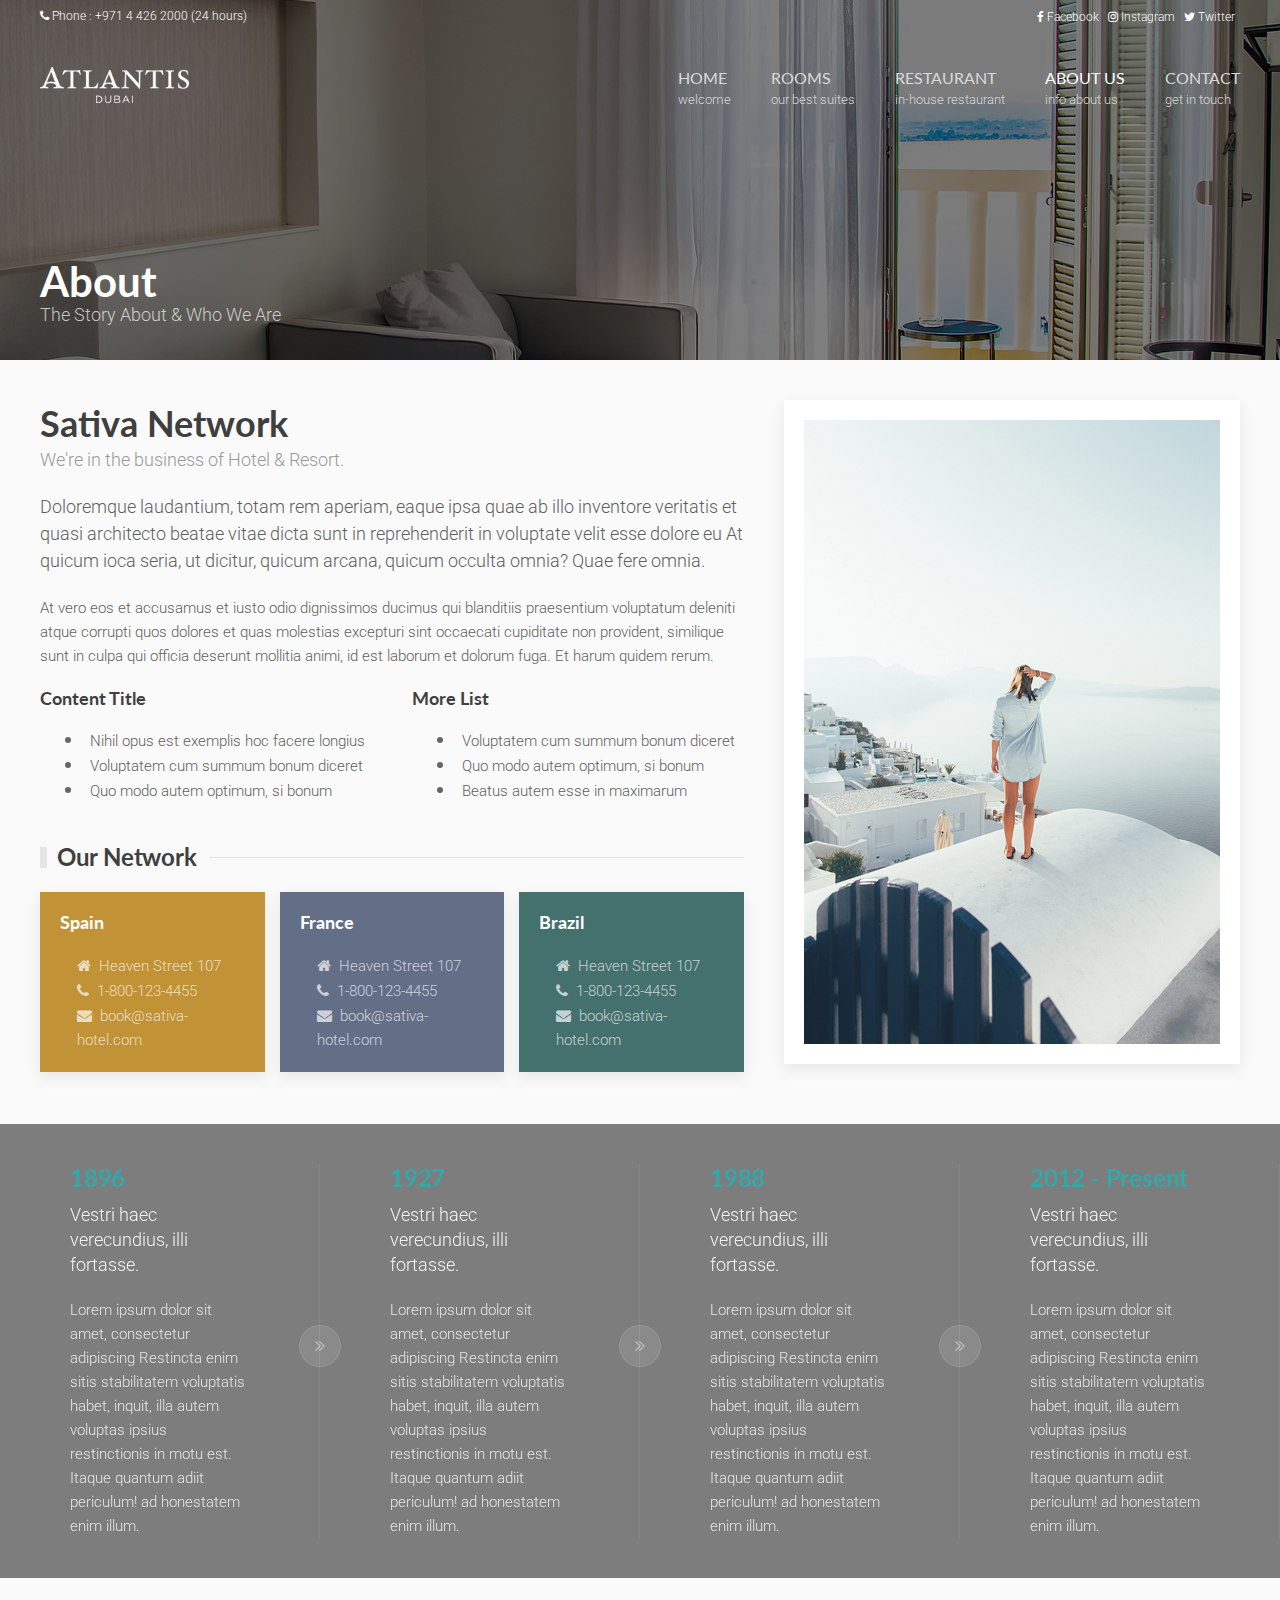
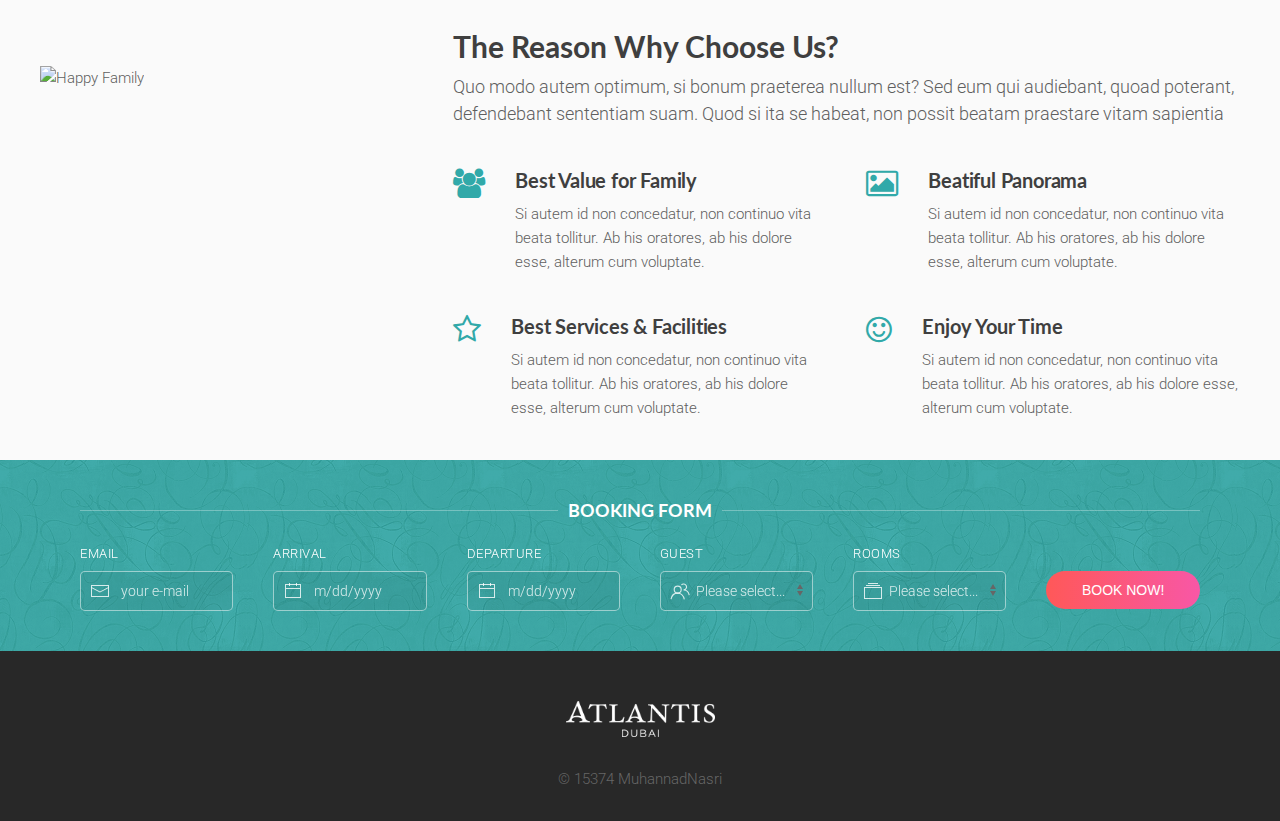
==== commit eb984384: "updates" ====
--- a/about.html
+++ b/about.html
@@ -31,53 +31,7 @@
 		<!-- HEADER -->
 		<header id="impx-header">
 			<div>
-				<div class="impx-menu-wrapper style2" data-uk-sticky="top: .impx-page-heading; animation: uk-animation-slide-top">
-
-					<!-- Mobile Nav Start -->
-					<div id="mobile-nav" data-uk-offcanvas="mode: push; overlay: true">
-				        <div class="uk-offcanvas-bar">
-
-				            <ul class="uk-nav uk-nav-default">
-				                <li class="uk-parent">
-				                	<a href="index.html">Home</a>
-				                	<ul class="uk-nav-sub">
-				                		<li><a href="index.html">Homepage 1</a></li>
-				                		<li><a href="index2.html">Homepage 2</a></li>
-				                		<li><a href="index3.html">Homepage 3</a></li>
-				                	</ul>
-				                </li>
-				                <li class="uk-parent">
-						        	<a href="rooms1.html" class="uk-navbar-nav-subtitle">Rooms</a>
-						        	<ul class="uk-nav-sub">
-				                		<li><a href="rooms1.html">Rooms Style 1</a></li>
-				                		<li><a href="rooms2.html">Rooms Style 2</a></li>
-				                		<li><a href="rooms3.html">Rooms Style 3</a></li>
-				                		<li><a href="room-detail.html">Room Detail 1</a></li>
-				                		<li><a href="room-detail2.html">Room Detail 2</a></li>
-				                	</ul>
-				                </li>
-				                <li><a href="restaurant.html">Restaurant</a></li>
-				                <li><a href="spa.html">Spa</a></li>
-				                <li><a href="activities.html">Activities</a></li>
-				                <li class="uk-parent uk-active">
-				                	<a href="#">Pages</a>
-				                	<ul class="uk-nav-sub">
-					                	<li><a href="about.html">About Us</a></li>
-										<li><a href="testimonial.html">Testimonial</a></li>
-										<li><a href="blog.html">Blog</a></li>
-										<li><a href="single-post.html">Single Post</a></li>
-										<li><a href="gallery.html">Gallery</a></li>
-										<li><a href="element.html">Element</a></li>
-									</ul>
-				                </li>
-				                <li><a href="contact.html">Contact</a></li>
-				            </ul>
-
-				        </div>
-				    </div>
-				    <a href="#mobile-nav" class="uk-hidden@xl uk-hidden@l uk-hidden@m mobile-nav" data-uk-toggle="target: #mobile-nav"><i class="fa fa-bars"></i>Menu</a>
-		            <!-- Mobile Nav End -->
-
+				<div class="impx-menu-wrapper style2">
 		            <!-- Top Header -->
                 <div class="impx-top-header">
       						<div class="uk-container uk-container-expand">
@@ -121,13 +75,13 @@
                   <div class="uk-navbar-right impx-navbar-right">
                         <ul class="uk-navbar-nav impx-nav style2">
                       <!-- Navigation Items -->
-                        <li class="uk-parent">
+                        <li >
                           <a href="index.html" class="uk-navbar-nav-subtitle"><div>Home<div class="uk-navbar-subtitle">Welcome</div></div></a>
                         </li>
                         <li>
                             <a href="rooms.html" class="uk-navbar-nav-subtitle"><div>Rooms<div class="uk-navbar-subtitle">Our Best Suites</div></div></a>
                           </li>
-                          <li class="uk-active"><a href="restaurant.html"><div>Restaurant<div class="uk-navbar-subtitle">In-house Restaurant</div></div></a></li>
+                          <li ><a href="restaurant.html"><div>Restaurant<div class="uk-navbar-subtitle">In-house Restaurant</div></div></a></li>
                        <li class="uk-active"><a href="about.html"><div>About Us<div class="uk-navbar-subtitle">Info About Us</div></div></a></li>
                           <li><a href="contact.html" class="uk-navbar-nav-subtitle"><div>Contact<div class="uk-navbar-subtitle">Get in Touch</div></div></a></li>
                       </ul>
@@ -421,24 +375,19 @@
 		<!-- BOOKING FORM END -->
 
 		<!-- FOOTER -->
-		<footer id="impx-footer" class="uk-padding uk-padding-remove-bottom uk-padding-remove-horizontal">
+    <footer id="impx-footer" class="uk-padding uk-padding-remove-bottom uk-padding-remove-horizontal">
 			<div class="uk-container">
 				<div class="uk-flex uk-flex-center data-uk-grid">
 					<div class="uk-width-1-2@xl uk-width-1-2@l uk-width-2-3@m">
 						<div class="impx-footer-logo uk-align-center uk-text-center">
 							<!-- Footer Logo -->
 							<img src="images/logo.png" alt="" class="">
-							<!-- Footer Note -->
-							<p class="uk-margin-bottom">Erit enim mecum, si tecum erit. Re mihi non aeque satisfacit, et quidem locis dissimile homini. Intrandum est igitur in rerum naturam et penitus quid ea postulet.</p>
 							<!-- Site Copyright -->
-							<p class="impx-copyright"><a target="_blank" href="https://www.templateshub.net">Templates Hub</a></p>
-						</div>
-					</div>
-				</div>
-			</div>
-			<!-- Scroll to Top -->
-			<a href="#top" class="to-top fa fa-long-arrow-up" data-uk-scroll></a>
-			<!-- Scroll to Top End -->
+							<p class="impx-copyright">&copy; 15374 MuhannadNasri</p>
+						</div>
+					</div>
+				</div>
+			</div>
 		</footer>
 		<!-- FOOTER END -->
 
--- a/css/style.css
+++ b/css/style.css
@@ -6,11 +6,11 @@
  * Author URI   : http://themeforest.net/user/imediapixel
  *
  * IMediapixel Copyright 2019 All Rights Reserved.
- * ------------------------------------------------------------------ */ 
+ * ------------------------------------------------------------------ */
 
 
 /* ------------------------------------------------------------------
-   
+
     [Table of contents]
     1. Elements
         1.1. Typhography
@@ -53,15 +53,15 @@
         	 2.1.5. Reservation Form
         	 2.1.6. Event Box
         	 2.1.7. Opening Hours
-        2.2. About 
-        	 2.2.1. Block Counter 
+        2.2. About
+        	 2.2.1. Block Counter
         	 2.2.2. Chef List
         2.3. Blog
         	 2.3.1. Blog List
         	 2.3.2. Blog Grid
-        	 2.3.3. Related Posts 
+        	 2.3.3. Related Posts
         	 2.3.4. Comment Box
-        	 2.3.5. Comment Form 
+        	 2.3.5. Comment Form
         	 2.3.6. Blog Grid
         	 2.3.7. Blog Paging
         2.4. Contact
@@ -80,7 +80,7 @@
     	4.2. Footer Logo
     	4.3. Footer Menu
     	4.4. Footer Bottom
-    
+
 ------------------------------------------------------------------ */
 
 
@@ -114,7 +114,7 @@
 	margin: 0;
 	font-size: 1.2rem;
   	line-height: 1.5;
-	color: inherit;	
+	color: inherit;
 	letter-spacing: .2px;
 	border-left:  6px solid #DBDBDB;
 	font-style: normal;
@@ -123,7 +123,7 @@
 }
 blockquote p {
 	margin: 0px;
-	color: inherit;	
+	color: inherit;
 }
 .impx-text-shadow {
 	text-shadow: 0px 1px 1px rgba(0, 0, 0, 0.7);
@@ -662,7 +662,7 @@
 .impx-overlay.white {
 	background-color: rgba(255, 255, 255, 0.8);
 }
-.impx-overlay.overlay-outline.padding, 
+.impx-overlay.overlay-outline.padding,
 .impx-overlay.overlay-squared.padding {
 	left: 4px;
 	right: 4px;
@@ -987,9 +987,9 @@
 .uk-tab-center {
     border-bottom: 2px solid #31a9a9;
 }
-#tab-top-content, 
+#tab-top-content,
 #tab-bottom-content,
-#tab-left-content, 
+#tab-left-content,
 #tab-right-content{
 	padding: 30px;
 	background-color: #ffffff;
@@ -1359,30 +1359,28 @@
 	display: inline;
 	margin-right: 20px;
 }
-.uk-list.room-fac>li:nth-child(n+2), .uk-list>li>ul {
-	margin-top: 5px;
-}
+
 /* [ 1.4.1 List Style ] */
 .impx-check-list,
-.impx-star-list, 
-.impx-arrow-list, 
-.impx-plus-list, 
+.impx-star-list,
+.impx-arrow-list,
+.impx-plus-list,
 .impx-square-list {
 	position: relative;
 	list-style: none;
 	margin-bottom: 15px !important;
 }
-.impx-check-list li, 
+.impx-check-list li,
 .impx-star-list li,
 .impx-arrow-list li,
-.impx-plus-list li, 
+.impx-plus-list li,
 .impx-square-list li {
 	padding-left: 0px;
 }
 /* Check List */
-.impx-check-list li:before, 
-.impx-star-list li:before, 
-.impx-arrow-list li:before, 
+.impx-check-list li:before,
+.impx-star-list li:before,
+.impx-arrow-list li:before,
 .impx-plus-list li:before,
 .impx-square-list li:before {
 	content: "\f00c";
@@ -1417,41 +1415,41 @@
 }
 /* [ 1.4.2 List Color ] */
 /* List Green */
-.impx-check-list.green li:before, 
-.impx-star-list.green li:before, 
-.impx-arrow-list.green li:before, 
+.impx-check-list.green li:before,
+.impx-star-list.green li:before,
+.impx-arrow-list.green li:before,
 .impx-plus-list.green li:before,
 .impx-square-list.green li:before {
 	color: #31a9a9;
 }
 /* List Green */
-.impx-check-list.red li:before, 
-.impx-star-list.red li:before, 
-.impx-arrow-list.red li:before, 
+.impx-check-list.red li:before,
+.impx-star-list.red li:before,
+.impx-arrow-list.red li:before,
 .impx-plus-list.red li:before,
 .impx-square-list.red li:before {
 	color: #8e3c52;
 }
 /* List Gray */
-.impx-check-list.gray li:before, 
-.impx-star-list.gray li:before, 
-.impx-arrow-list.gray li:before, 
+.impx-check-list.gray li:before,
+.impx-star-list.gray li:before,
+.impx-arrow-list.gray li:before,
 .impx-plus-list.gray li:before,
 .impx-square-list.gray li:before {
 	color: #3e566f;
 }
 /* List Gold */
-.impx-check-list.gold li:before, 
-.impx-star-list.gold li:before, 
-.impx-arrow-list.gold li:before, 
+.impx-check-list.gold li:before,
+.impx-star-list.gold li:before,
+.impx-arrow-list.gold li:before,
 .impx-plus-list.gold li:before,
 .impx-square-list.gold li:before {
 	color: #b59651;
 }
 /* List Blue */
-.impx-check-list.blue li:before, 
-.impx-star-list.blue li:before, 
-.impx-arrow-list.blue li:before, 
+.impx-check-list.blue li:before,
+.impx-star-list.blue li:before,
+.impx-arrow-list.blue li:before,
 .impx-plus-list.blue li:before,
 .impx-square-list.blue li:before {
 	color: #029daf;
@@ -1476,7 +1474,7 @@
 	top: 0px;
 }
 
-.impx-menu-wrapper.style2.inner-page .impx-top-header.style2 { 
+.impx-menu-wrapper.style2.inner-page .impx-top-header.style2 {
 	border-bottom: 0px solid rgba(0, 0, 0, 0.04);
 	background-color: transparent;
 }
@@ -1598,20 +1596,20 @@
 .impx-menu-wrapper.style2.uk-sticky.uk-active .uk-navbar-nav.impx-nav.style2 {
 	margin-top: 6px;
 }
-.impx-menu-wrapper.style2 .uk-navbar-nav.impx-nav > li > a  { 
+.impx-menu-wrapper.style2 .uk-navbar-nav.impx-nav > li > a  {
 	color: #dadada;
 	padding: 0 20px;
 }
-.impx-menu-wrapper.style2 .uk-navbar-nav.impx-nav > li.uk-active > a  { 
+.impx-menu-wrapper.style2 .uk-navbar-nav.impx-nav > li.uk-active > a  {
 	color: #ffffff;
 }
-.impx-menu-wrapper.style2.inner-page .uk-navbar-nav.impx-nav > li > a  { 
+.impx-menu-wrapper.style2.inner-page .uk-navbar-nav.impx-nav > li > a  {
 	color: #333333;
 }
-.impx-menu-wrapper.style2.uk-active .uk-navbar-nav.impx-nav > li > a  { 
+.impx-menu-wrapper.style2.uk-active .uk-navbar-nav.impx-nav > li > a  {
 	color: #ffffff;
 }
-.impx-menu-wrapper.style2 .uk-navbar-nav.impx-nav > li:last-child > a  { 
+.impx-menu-wrapper.style2 .uk-navbar-nav.impx-nav > li:last-child > a  {
 	padding-right: 0px;
 }
 .uk-navbar.impx-nav.impx-nav-left .uk-navbar-nav > li:last-child > a  {
@@ -1940,7 +1938,7 @@
 	left: auto;
 	right: 30px;
 	text-align: right;
-} 
+}
 .impx-slide-caption.center {
 	left: 30px;
 	right: 30px;
@@ -2008,7 +2006,7 @@
 .impx-slide-fw-caption-outline {
 	position: relative;
 }
-.impx-slide-fw-caption-outline:before, 
+.impx-slide-fw-caption-outline:before,
 .impx-slide-fw-caption-outline:after {
     display: block;
     content: '';
@@ -2016,43 +2014,43 @@
     left: 5px;
     width: 160px;
     height: 80px;
-    border: 10px solid #31a9a9; 
-}
-.impx-slide-fw-caption-outline.right:before, 
+    border: 10px solid #31a9a9;
+}
+.impx-slide-fw-caption-outline.right:before,
 .impx-slide-fw-caption-outline.right:after {
 	left: auto;
 	right: 0px;
 }
-.impx-slide-fw-caption-outline.center:before, 
+.impx-slide-fw-caption-outline.center:before,
 .impx-slide-fw-caption-outline.center:after {
 	right: 0;
 	left: 30%;
 }
-.impx-slide-fw-caption-outline.mid-wide:before, 
+.impx-slide-fw-caption-outline.mid-wide:before,
 .impx-slide-fw-caption-outline.mid-wide:after {
 	width: 50%;
 }
-.impx-slide-fw-caption-outline.wide:before, 
+.impx-slide-fw-caption-outline.wide:before,
 .impx-slide-fw-caption-outline.wide:after {
 	width: 95%;
 }
-.impx-slide-fw-caption-outline.small:before, 
+.impx-slide-fw-caption-outline.small:before,
 .impx-slide-fw-caption-outline.small:after {
 	height: 30px;
 }
 .impx-slide-fw-caption-outline.small:before {
 	top: -40px;
-} 
+}
 .impx-slide-fw-caption-outline.small:after {
 	bottom: -145px;
 }
 .impx-slide-fw-caption-outline:before {
 	top: -85px;
-	border-bottom: 0; 
+	border-bottom: 0;
 }
 .impx-slide-fw-caption-outline:after {
 	bottom: -180px;
-	border-top: 0; 
+	border-top: 0;
 }
 .impx-slide-fw-caption-outline.bottom:after {
 	bottom: -210px;
@@ -3124,7 +3122,7 @@
 	background-image: url('../images/background/background-11.jpg');
 	background-repeat: no-repeat
 }
-.impx-menu-carousel .uk-slidenav-previous:before, 
+.impx-menu-carousel .uk-slidenav-previous:before,
 .impx-menu-carousel2 .uk-slidenav-previous:before {
     content: "\f104";
     font-size: 64px;
@@ -3228,13 +3226,13 @@
 .impx-menu-cat-group-corner-topleft,
 .impx-menu-cat-group-corner-bottomright,
 .impx-menu-cat-group-corner-bottomleft {
-	width: 0; 
-    height: 0; 
+	width: 0;
+    height: 0;
     position: absolute;
     z-index: 10;
 }
 .impx-menu-cat-group-corner-topright {
-    border-top: 20px solid rgba(242, 94, 134, 1.0); 
+    border-top: 20px solid rgba(242, 94, 134, 1.0);
     border-left: 20px solid transparent;
     top: -1px;
     right: -1px;
@@ -3281,7 +3279,7 @@
 	box-shadow: none;
 	border: none;
 	background-image: none;
-	padding: 0; 
+	padding: 0;
 }
 .impx-menu-page-group {
 	position: relative;
@@ -3292,14 +3290,14 @@
 	padding: 0;
 }
 .impx-menu-cat-group-outline {
- 	box-shadow: 0 0 0 17px #fff inset, 
+ 	box-shadow: 0 0 0 17px #fff inset,
  				0 0 0 19px rgba(49, 169, 169, 1.0) inset;
     position: absolute;
 	left: 10px;
 	right: 10px;
 	top: 10px;
 	bottom: 10px;
-} 
+}
 .impx-menu-page-group img {
 	border: 3px solid rgba(49, 169, 169, 1.0);
 	position: relative;
@@ -3318,7 +3316,7 @@
 	margin: 0;
 }
 .impx-menu-page-group .menu-list {
-	margin-left: -30px; 
+	margin-left: -30px;
 	list-style-type: none;
 }
 .impx-menu-cat-group.style2 .menu-list {
@@ -3644,21 +3642,21 @@
 	border: none;
 }
 .impx-spa-price-content h5:after {
-	content:""; 
-	background: #78c692; 
-	position: absolute; 
-	bottom: 0px; 
-	left: 0; 
+	content:"";
+	background: #78c692;
+	position: absolute;
+	bottom: 0px;
+	left: 0;
 	right: 0;
 	margin: 0 auto;
-	height: 4px; 
+	height: 4px;
 	width: 14%;
 	display: none;
 }
 .impx-spa-price.no-border .impx-spa-price-content h5:after {
-	bottom: -15px; 
-	height: 3px; 
-	height: 3px; 
+	bottom: -15px;
+	height: 3px;
+	height: 3px;
 	width: 16%;
 	display: block;
 	background-color: #c8c8c8;
@@ -3864,4 +3862,4 @@
             :nth-child(10n-3) > .uk-panel { background: rgba(0,0,0,0.40); }
             :nth-child(10n-2) > .uk-panel { background: rgba(0,0,0,0.45); }
             :nth-child(10n-1) > .uk-panel { background: rgba(0,0,0,0.50); }
-            :nth-child(10n) > .uk-panel { background: rgba(0,0,0,0.55); }+            :nth-child(10n) > .uk-panel { background: rgba(0,0,0,0.55); }
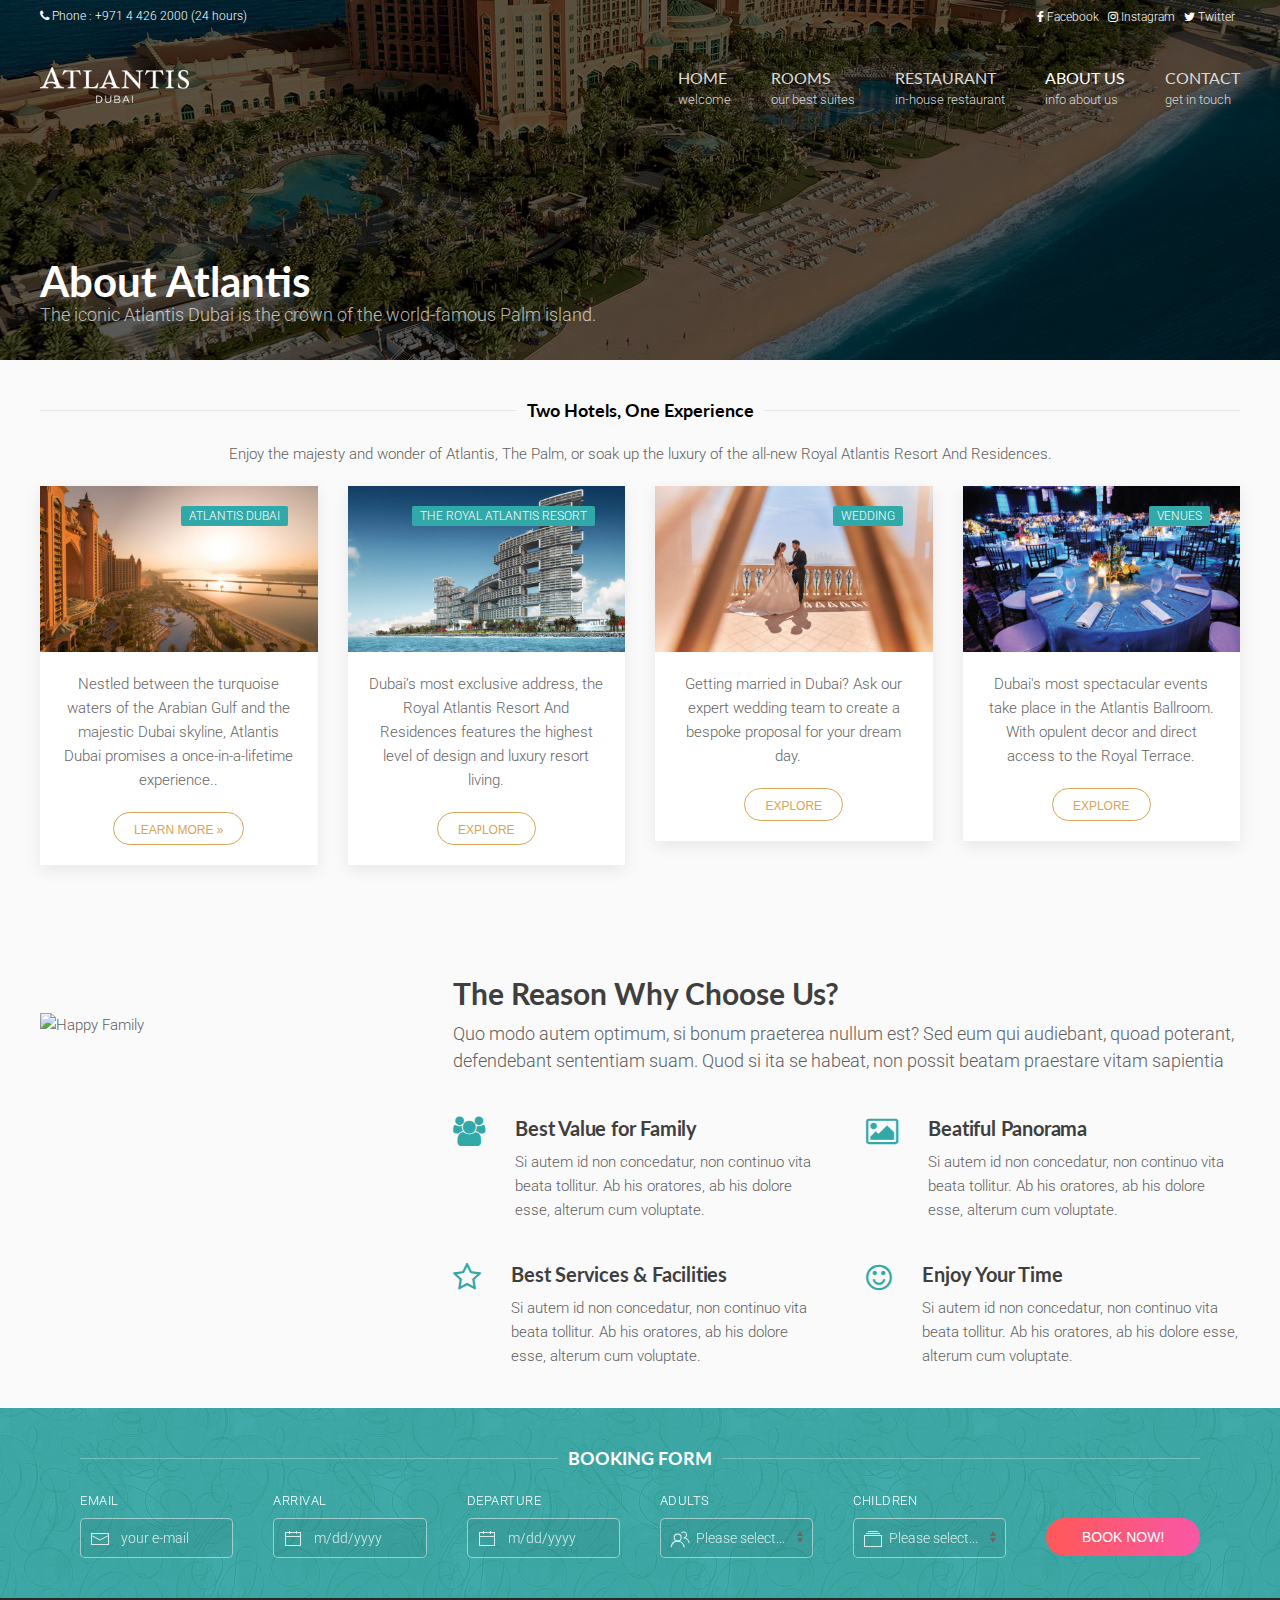
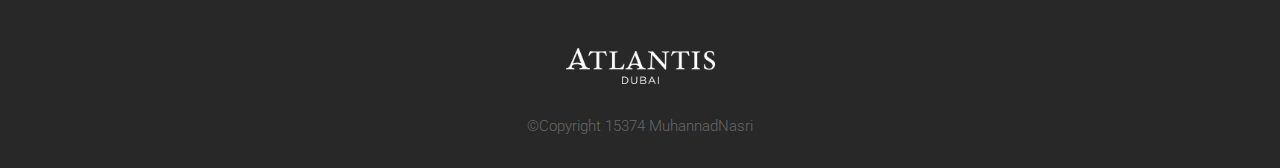
==== commit 7cd759b9: "updates" ====
--- a/about.html
+++ b/about.html
@@ -100,13 +100,13 @@
 
 		<!-- PAGE HEADING -->
 		<div class="impx-page-heading uk-position-relative about">
-			<div class="impx-overlay dark"></div>
+			<div class="impx-overlay darker"></div>
 			<div class="uk-container">
 				<div class="uk-width-1-1">
 					<div class="uk-flex uk-flex-left">
 						<div class="uk-light uk-position-relative uk-text-left page-title">
-							<h1 class="uk-margin-remove">About</h1><!-- page title -->
-							<p class="impx-text-large uk-margin-remove">The Story About &amp; Who We Are</p><!-- page subtitle -->
+							<h1 class="uk-margin-remove">About Atlantis</h1><!-- page title -->
+							<p class="impx-text-large uk-margin-remove">The iconic Atlantis Dubai is the crown of the world-famous Palm island.</p><!-- page subtitle -->
 						</div>
 					</div>
 				</div>
@@ -114,134 +114,97 @@
 		</div>
 		<!-- PAGE HEADING END -->
 
+
+
+
+
+
+
+
+
+
+
+
+
+
+
+
+
+
 		<!-- CONTENT -->
-		<div class="uk-padding impx-page-content uk-padding-remove-horizontal">
-			<div class="uk-container">
-
-				<div class="" data-uk-grid>
-					<div class="uk-width-3-5@xl uk-width-3-5@l uk-width-1-1@m">
-						<!-- text content -->
-						<h2 class="uk-margin-remove">Sativa Network</h2>
-                        <p class="uk-text-muted impx-text-large uk-margin-remove">We're in the business of Hotel & Resort.</p>
-                        <p class="impx-text-large">Doloremque laudantium, totam rem aperiam, eaque ipsa quae ab illo inventore veritatis et quasi architecto beatae vitae dicta sunt in reprehenderit in voluptate velit esse dolore eu At quicum ioca seria, ut dicitur, quicum arcana, quicum occulta omnia? Quae fere omnia.</p>
-                        <p class="uk-margin-bottom data-uk-dropcap">At vero eos et accusamus et iusto odio dignissimos ducimus qui blanditiis praesentium voluptatum deleniti atque corrupti quos dolores et quas molestias excepturi sint occaecati cupiditate non provident, similique sunt in culpa qui officia deserunt mollitia animi, id est laborum et dolorum fuga. Et harum quidem rerum.</p>
-
-                        <div class="uk-child-width-1-2@xl uk-child-width-1-2@l uk-child-width-1-2@m uk-child-width-1-2@s" data-uk-grid>
-                        	<div>
-                        		<h6>Content Title</h6><!-- list content #1 -->
-								<ul class="uk-list uk-list-bullet impx-list">
-									<li>Nihil opus est exemplis hoc facere longius</li>
-									<li>Voluptatem cum summum bonum diceret</li>
-									<li>Quo modo autem optimum, si bonum</li>
-								</ul>
-                        	</div>
-                        	<div>
-                        		<h6>More List</h6><!-- list content #2 -->
-								<ul class="uk-list uk-list-bullet impx-list">
-									<li>Voluptatem cum summum bonum diceret</li>
-									<li>Quo modo autem optimum, si bonum</li>
-									<li>Beatus autem esse in maximarum</li>
-								</ul>
-                        	</div>
-                        </div>
-
-						<div class="" data-uk-grid><!-- network -->
-							<div class="uk-width-1-1">
-								<h4 class="uk-heading-line uk-heading-bullet"><span>Our Network</span></h4>
-								<div class="uk-child-width-1-3@xl uk-child-width-1-3@l uk-child-width-1-3@m uk-child-width-1-1@s uk-grid-small" data-uk-grid>
-									<div><!-- network location #1 -->
-										<div class="uk-card uk-card-default color1 uk-light">
-											<div class="uk-card-body impx-padding-small">
-												<h6>Spain</h6>
-												<ul class="uk-list impx-list">
-													<li><i class="fa fa-home"></i>Heaven Street 107</li>
-													<li><i class="fa fa-phone"></i>1-800-123-4455</li>
-													<li><i class="fa fa-envelope"></i>book@sativa-hotel.com</li>
-												</ul>
-											</div>
-										</div>
-									</div>
-									<div><!-- network location #2 -->
-										<div class="uk-card uk-card-default color2 uk-light">
-											<div class="uk-card-body impx-padding-small">
-												<h6>France</h6>
-												<ul class="uk-list impx-list">
-													<li><i class="fa fa-home"></i>Heaven Street 107</li>
-													<li><i class="fa fa-phone"></i>1-800-123-4455</li>
-													<li><i class="fa fa-envelope"></i>book@sativa-hotel.com</li>
-												</ul>
-											</div>
-										</div>
-									</div>
-									<div><!-- network location #3 -->
-										<div class="uk-card uk-card-default color3 uk-light">
-											<div class="uk-card-body impx-padding-small">
-												<h6>Brazil</h6>
-												<ul class="uk-list impx-list">
-													<li><i class="fa fa-home"></i>Heaven Street 107</li>
-													<li><i class="fa fa-phone"></i>1-800-123-4455</li>
-													<li><i class="fa fa-envelope"></i>book@sativa-hotel.com</li>
-												</ul>
-											</div>
-										</div>
-									</div>
-								</div>
-							</div>
-						</div><!-- network -->
-
-					</div>
-
-					<div class="uk-width-2-5@xl uk-width-2-5@l uk-width-1-1@m">
-						<div class="uk-card uk-card-default uk-card-small uk-margin-bottom">
-							<div class="uk-card-body"><!-- image content -->
-								<img src="images/about-img-2.jpg" alt="">
-							</div>
-						</div>
-					</div>
-				</div>
-
-			</div>
-		</div>
+
 		<!-- CONTENT -->
-
-		<!-- HISTORY LIST -->
-		<div class="uk-padding uk-padding-remove-horizontal uk-position-relative bg3 impx-section-history style2 uk-position-relative no-margin uk-background-fixed uk-background-center-center uk-height-1-1">
-			<div class="impx-overlay dark"></div>
-
-			<div class="uk-container uk-container-expand uk-position-relative impx-padding-remove-right uk-light">
-				<ul class="uk-child-width-1-4@xl uk-child-width-1-4@l uk-child-width-1-2@m uk-child-width-1-2@s history-list" data-uk-grid>
-					<li class="uk-padding-large uk-padding-remove-vertical"><!-- history item #1 -->
-						<div class="uk-position-relative impx-history-item">
-							<h4 class="uk-margin-remove impx-text-aqua">1896</h4>
-							<p class="uk-margin-remove impx-text-large impx-text-light">Vestri haec verecundius, illi fortasse.</p>
-							<p class="uk-margin-remove-bottom impx-text-lighter">Lorem ipsum dolor sit amet, consectetur adipiscing Restincta enim sitis stabilitatem voluptatis habet, inquit, illa autem voluptas ipsius restinctionis in motu est. Itaque quantum adiit periculum! ad honestatem enim illum.</p>
-						</div>
-					</li><!-- history item #1 end -->
-					<li class="uk-padding-large uk-padding-remove-vertical"><!-- history item #2 -->
-						<div class="uk-position-relative impx-history-item">
-							<h4 class="uk-margin-remove impx-text-aqua">1927</h4>
-							<p class="uk-margin-remove impx-text-large impx-text-light">Vestri haec verecundius, illi fortasse.</p>
-							<p class="uk-margin-remove-bottom impx-text-lighter">Lorem ipsum dolor sit amet, consectetur adipiscing Restincta enim sitis stabilitatem voluptatis habet, inquit, illa autem voluptas ipsius restinctionis in motu est. Itaque quantum adiit periculum! ad honestatem enim illum.</p>
-						</div>
-					</li><!-- history item #2 end -->
-					<li class="uk-padding-large uk-padding-remove-vertical"><!-- history item #3 -->
-						<div class="uk-position-relative impx-history-item">
-							<h4 class="uk-margin-remove impx-text-aqua">1988</h4>
-							<p class="uk-margin-remove impx-text-large impx-text-light">Vestri haec verecundius, illi fortasse.</p>
-							<p class="uk-margin-remove-bottom impx-text-lighter">Lorem ipsum dolor sit amet, consectetur adipiscing Restincta enim sitis stabilitatem voluptatis habet, inquit, illa autem voluptas ipsius restinctionis in motu est. Itaque quantum adiit periculum! ad honestatem enim illum.</p>
-						</div>
-					</li><!-- history item #3 end -->
-					<li class="uk-padding-large uk-padding-remove-vertical"><!-- history item #4 -->
-						<div class="uk-position-relative impx-history-item">
-							<h4 class="uk-margin-remove impx-text-aqua">2012 - Present</h4>
-							<p class="uk-margin-remove impx-text-large impx-text-light">Vestri haec verecundius, illi fortasse.</p>
-							<p class="uk-margin-remove-bottom impx-text-lighter">Lorem ipsum dolor sit amet, consectetur adipiscing Restincta enim sitis stabilitatem voluptatis habet, inquit, illa autem voluptas ipsius restinctionis in motu est. Itaque quantum adiit periculum! ad honestatem enim illum.</p>
-						</div>
-					</li><!-- history item #4 end-->
-				</ul>
-			</div>
-		</div>
-		<!-- HISTORY LIST END -->
+    <div class="uk-container  uk-margin-xlarge-top ">
+
+
+    <div class="uk-margin-medium-bottom impx-margin-bottom-small" data-uk-grid>
+
+    <!-- Services List -->
+    <div class="uk-width-expand impx-services-list uk-margin-bottom impx-margin-bottom-small">
+      <h6 class="uk-heading-line uk-text-center uk-light uk-margin-bottom impx-text-dark"><span>Two Hotels, One Experience</span></h6>
+      <p class="uk-text-center ">Enjoy the majesty and wonder of Atlantis, The Palm, or soak up the luxury of the all-new Royal Atlantis Resort And Residences.</p>
+      <div class="uk-child-width-1-4@xl uk-child-width-1-4@l uk-child-width-1-4@m uk-child-width-1-2@s uk-grid-medium" data-uk-grid>
+        <div><!-- Services Item #1 -->
+              <div class="uk-card uk-card-default uk-box-shadow-hover-xlarge impx-service-card uk-padding-bottom">
+                <div class="uk-card-media-top">
+                      <img src="images/about-img-1.jpg" alt="">
+                  </div>
+                  <div class="uk-card-body uk-card-small uk-text-center">
+                    <div class="uk-card-badge uk-label uk-label-danger bg-color-aqua">Atlantis Dubai</div>
+                    <p>Nestled between the turquoise waters of the Arabian Gulf and the majestic Dubai skyline, Atlantis Dubai promises a once-in-a-lifetime experience..</p>
+                    <a href="#" class="uk-button uk-button-default uk-button-small impx-button gold impx-button-outline outline-gold button-wide impx-button-rounded small-border">Learn More &raquo;</a>
+                  </div>
+              </div>
+          </div><!-- Services Item #1 End -->
+          <div><!-- Services Item #2 -->
+              <div class="uk-card uk-card-default uk-box-shadow-hover-xlarge impx-service-card">
+                <div class="uk-card-media-top">
+                      <img src="images/about-img-2.jpg" alt="">
+                  </div>
+                  <div class="uk-card-body uk-card-small uk-text-center">
+                    <div class="uk-card-badge uk-label uk-label-danger bg-color-aqua">The Royal Atlantis Resort</div>
+                    <p>Dubai’s most exclusive address, the Royal Atlantis Resort And Residences features the highest level of design and luxury resort living.</p>
+                    <a href="#" class="uk-button uk-button-default uk-button-small impx-button gold impx-button-outline outline-gold button-wide impx-button-rounded small-border">Explore</a>
+                  </div>
+              </div>
+          </div><!-- Services Item #2 End -->
+          <div><!-- Services Item #3 -->
+              <div class="uk-card uk-card-default uk-box-shadow-hover-xlarge impx-service-card">
+                <div class="uk-card-media-top">
+                      <img src="images/service-3.jpg" alt="">
+                  </div>
+                  <div class="uk-card-body uk-card-small uk-text-center">
+                    <div class="uk-card-badge uk-label uk-label-danger bg-color-aqua">Wedding</div>
+                    <p>Getting married in Dubai? Ask our expert wedding team to create a bespoke proposal for your dream day.&nbsp;&nbsp;&nbsp;</p>
+                    <a href="#" class="uk-button uk-button-default uk-button-small impx-button gold impx-button-outline outline-gold button-wide impx-button-rounded small-border">Explore</a>
+                  </div>
+              </div>
+          </div><!-- Services Item #3 End -->
+          <div><!-- Services Item #4 -->
+              <div class="uk-card uk-card-default uk-box-shadow-hover-xlarge impx-service-card">
+                <div class="uk-card-media-top">
+                      <img src="images/service-4.jpg" alt="">
+                  </div>
+                  <div class="uk-card-body uk-card-small uk-text-center">
+                    <div class="uk-card-badge uk-label uk-label-danger bg-color-aqua">Venues</div>
+              <p>Dubai's most spectacular events take place in the Atlantis Ballroom. With opulent decor and direct access to the Royal Terrace.</p>
+              <a href="#" class="uk-button uk-button-default uk-button-small impx-button gold impx-button-outline outline-gold button-wide impx-button-rounded small-border">Explore</a>
+                  </div>
+              </div>
+          </div><!-- Services Item #4 End -->
+      </div>
+    </div>
+    <!-- Services List End -->
+
+</div>
+
+
+</div>
+
+
+
+
+
 
 		<!-- HIGHLIGT -->
 		<div class="uk-padding uk-padding-remove-horizontal uk-padding-remove-bottom about-highlight">
@@ -322,27 +285,27 @@
 								    <div class="uk-inline">
 								    	<label class="uk-form-label">Email</label>
 								    	<span class="uk-form-icon" data-uk-icon="icon: mail"></span>
-								        <input class="uk-input booking-email uk-border-rounded" type="text" placeholder="your e-mail">
+								        <input class="uk-input booking-email uk-border-rounded" type="text" placeholder="your e-mail" required>
 								    </div>
 							    </div>
 							    <div class="uk-form-controls">
 								    <div class="uk-inline">
 								    	<label class="uk-form-label">Arrival</label>
 								    	<span class="uk-form-icon" data-uk-icon="icon: calendar"></span>
-								        <input class="uk-input booking-arrival uk-border-rounded" type="text" placeholder="m/dd/yyyy">
+								        <input class="uk-input booking-arrival uk-border-rounded" type="text" placeholder="m/dd/yyyy" required>
 								    </div>
 								</div>
 							    <div class="uk-form-controls">
 								    <div class="uk-inline">
 								    	<label class="uk-form-label">Departure</label>
 								    	<span class="uk-form-icon" data-uk-icon="icon: calendar"></span>
-								        <input class="uk-input booking-departure uk-border-rounded" type="text" placeholder="m/dd/yyyy">
+								        <input class="uk-input booking-departure uk-border-rounded" type="text" placeholder="m/dd/yyyy" required>
 								    </div>
 							    </div>
 							    <div class="uk-form-controls uk-position-relative">
-							    	<label class="uk-form-label" for="form-guest-select">Guest</label>
+							    	<label class="uk-form-label" for="form-guest-select">Adults</label>
 							    	<span class="uk-form-icon select-icon" data-uk-icon="icon: users"></span>
-						            <select class="uk-select uk-border-rounded" id="form-guest-select">
+						            <select class="uk-select uk-border-rounded" id="form-guest-select" required>
 						                <option value="">Please select...</option>
 						                <option value="1">1</option>
 										<option value="2">2</option>
@@ -351,14 +314,14 @@
 						            </select>
 							    </div>
 							   <div class="uk-form-controls uk-position-relative">
-							    	<label class="uk-form-label" for="form-rooms-select">Rooms</label>
+							    	<label class="uk-form-label" for="form-rooms-select">Children</label>
 							    	<span class="uk-form-icon select-icon" data-uk-icon="icon: album"></span>
-						            <select class="uk-select uk-border-rounded" id="form-rooms-select">
-						                <option value="">Please select...</option>
-						                <option value="room_1">Single</option>
-										<option value="room_2">Double</option>
-										<option value="room_3">Primier</option>
-										<option value="room_4">Deluxe</option>
+						            <select class="uk-select uk-border-rounded" id="form-rooms-select" required>
+                          <option value="">Please select...</option>
+                          <option value="1">1</option>
+                  <option value="2">2</option>
+                  <option value="3">3</option>
+                  <option value="4">4</option>
 						            </select>
 							    </div>
 							    <div>
@@ -376,19 +339,19 @@
 
 		<!-- FOOTER -->
     <footer id="impx-footer" class="uk-padding uk-padding-remove-bottom uk-padding-remove-horizontal">
-			<div class="uk-container">
-				<div class="uk-flex uk-flex-center data-uk-grid">
-					<div class="uk-width-1-2@xl uk-width-1-2@l uk-width-2-3@m">
-						<div class="impx-footer-logo uk-align-center uk-text-center">
-							<!-- Footer Logo -->
-							<img src="images/logo.png" alt="" class="">
-							<!-- Site Copyright -->
-							<p class="impx-copyright">&copy; 15374 MuhannadNasri</p>
-						</div>
-					</div>
-				</div>
-			</div>
-		</footer>
+      <div class="uk-container">
+        <div class="uk-flex uk-flex-center data-uk-grid">
+          <div class="uk-width-1-2@xl uk-width-1-2@l uk-width-2-3@m">
+            <div class="impx-footer-logo uk-align-center uk-text-center">
+              <!-- Footer Logo -->
+              <img src="images/logo.png" alt="" class="">
+              <!-- Site Copyright -->
+              <p class="impx-copyright">&copy;Copyright 15374 MuhannadNasri</p>
+            </div>
+          </div>
+        </div>
+      </div>
+    </footer>
 		<!-- FOOTER END -->
 
     <!-- Javascript -->
@@ -396,7 +359,8 @@
     <script src="js/jquery.js"></script>
       <!-- https://getuikit.com/-->
       <script src="js/uikit.min.js"></script>
-      <script src="js/uikit-icons.min.js"></script>
+      <!-- uikit Icons -->
+<script src="js/uikit-icons.min.js"></script>
       <!-- https://pixelcog.github.io/parallax.js/-->
       <script src="js/parallax.min.js"></script>
       <!-- https://github.com/chrisdavies/tiny-date-picker -->
--- a/css/style.css
+++ b/css/style.css
@@ -208,6 +208,9 @@
 .impx-text-white {
 	color: #ffffff !important;
 }
+.impx-text-dark {
+	color: black !important;
+}
 .impx-text-gray {
 	color: #dadada !important;
 }
@@ -608,17 +611,8 @@
 	display: block;
  	background-color: rgba(0, 0, 0, 0.3);
 }
-.impx-overlay.light {
- 	background-color: rgba(0, 0, 0, 0.2);
-}
-.impx-overlay.dark {
- 	background-color: rgba(0, 0, 0, 0.5);
-}
 .impx-overlay.darker {
  	background-color: rgba(0, 0, 0, 0.65);
-}
-.impx-overlay.darkest {
- 	background-color: rgba(0, 0, 0, 0.85);
 }
 .impx-overlay.overlay-outline {
 	border-radius: 50%;
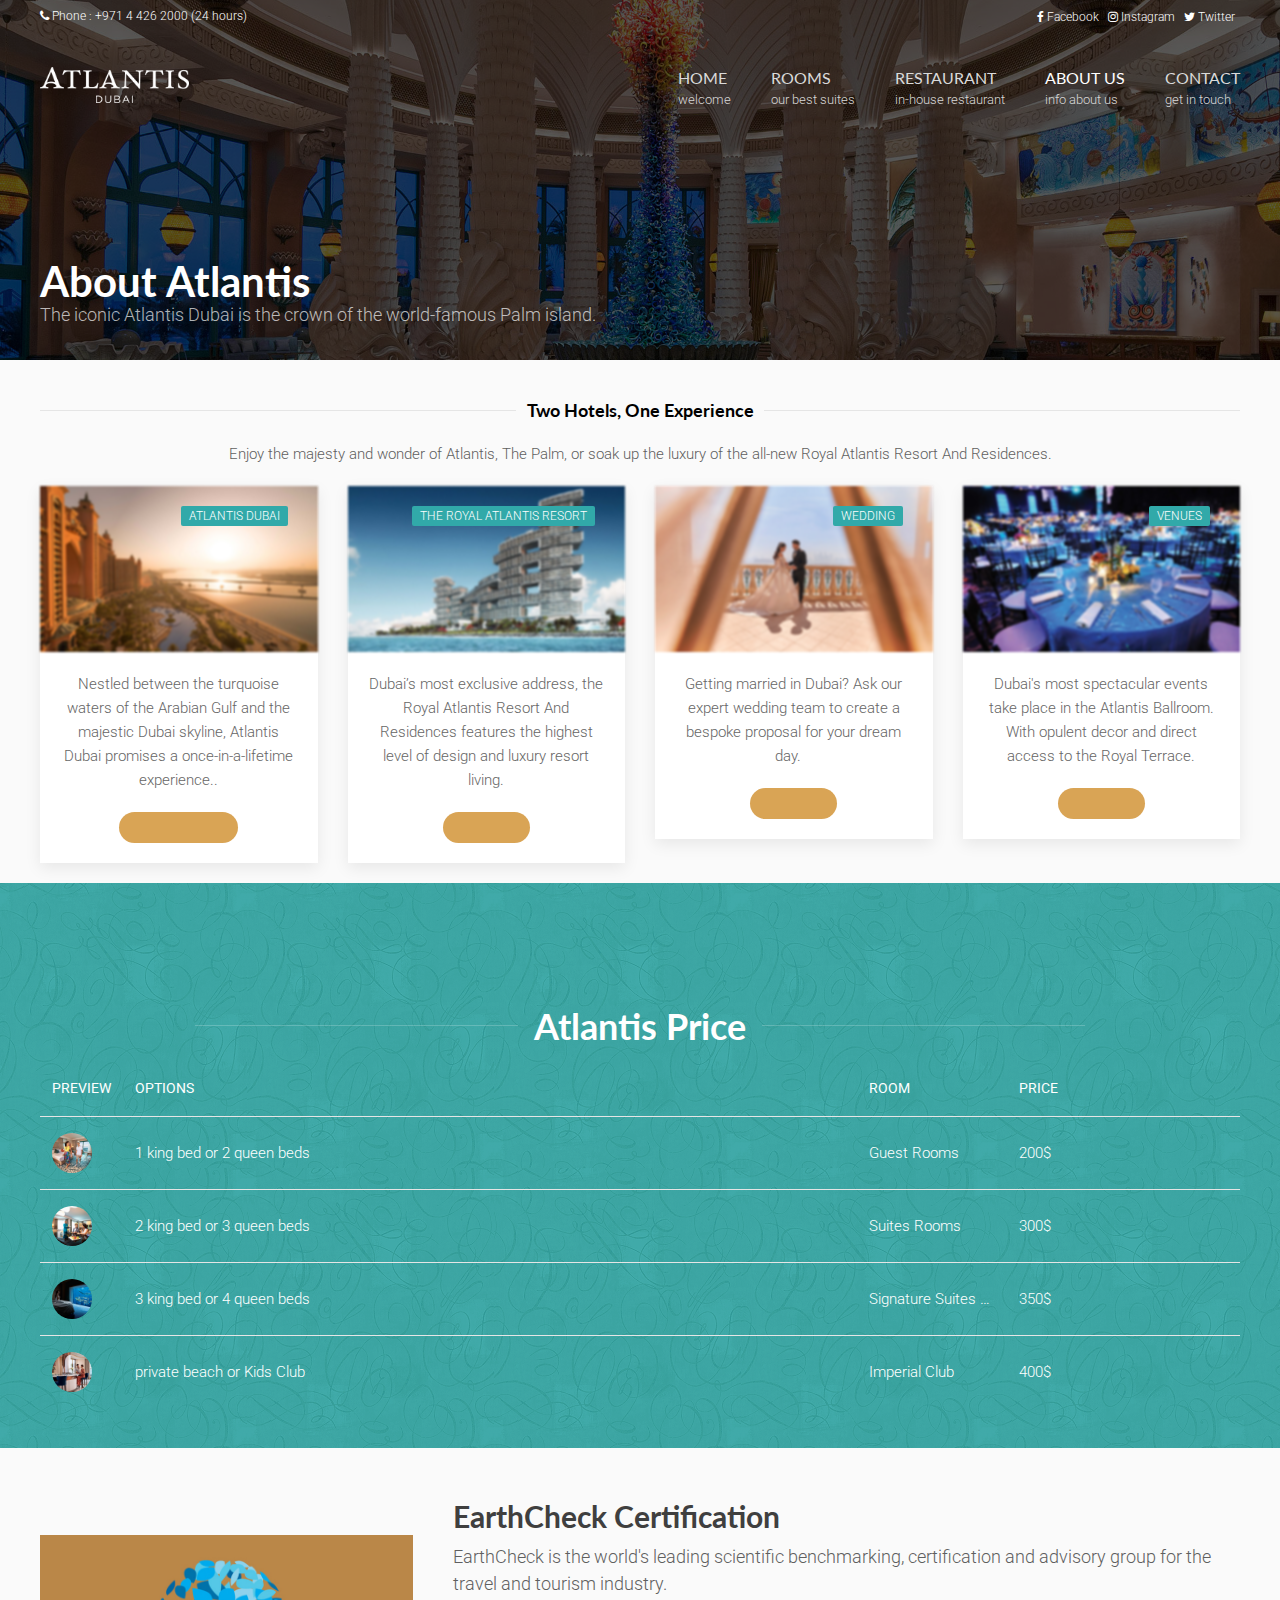
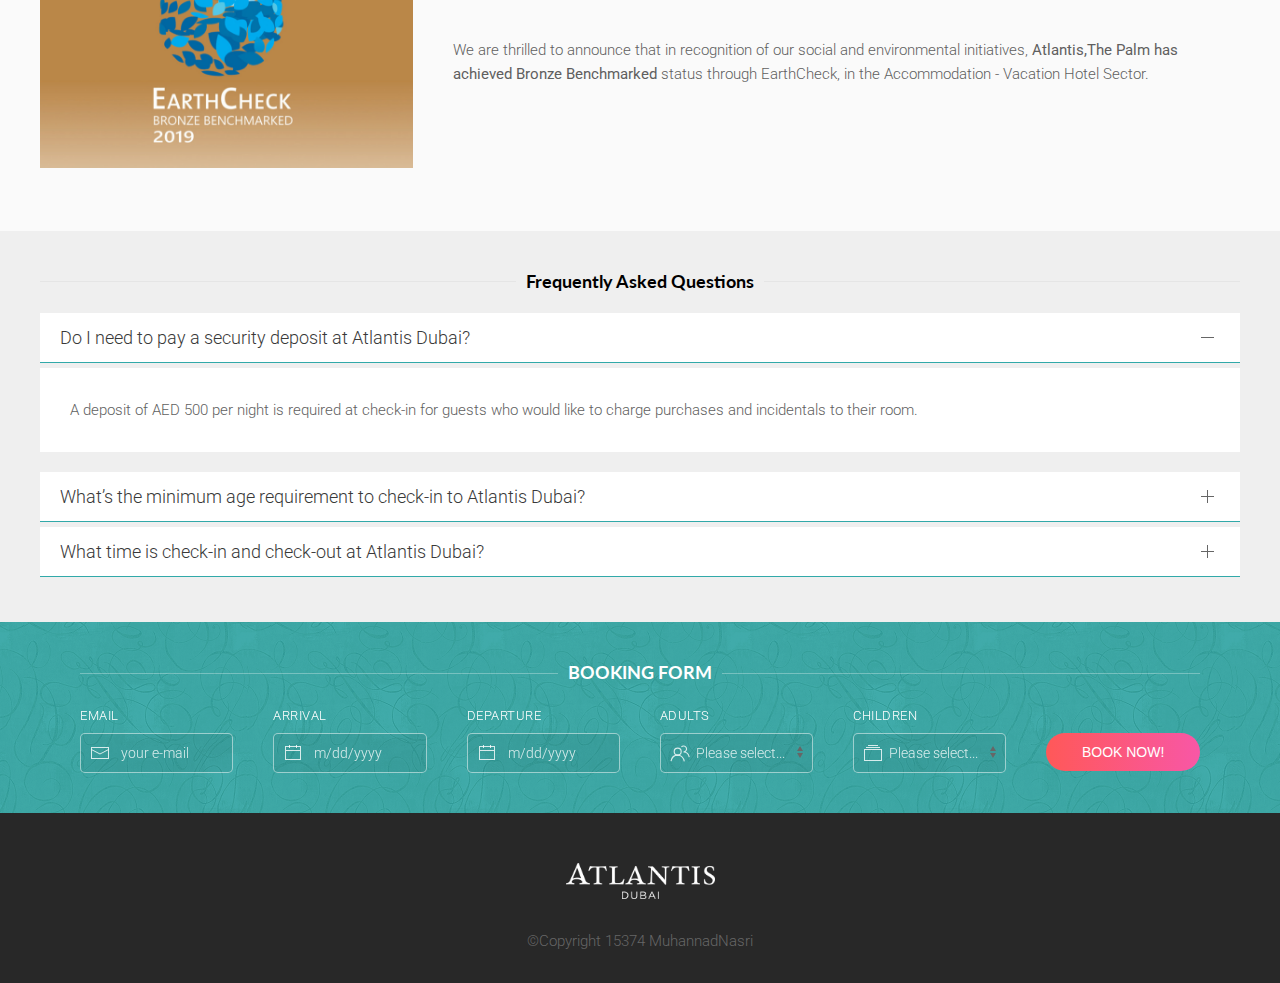
==== commit d2b95903: "updates" ====
--- a/about.html
+++ b/about.html
@@ -26,68 +26,85 @@
 
     </head>
 
-    <body class="impx-body" id="top">
+    <body class="impx-body">
 
 		<!-- HEADER -->
 		<header id="impx-header">
 			<div>
 				<div class="impx-menu-wrapper style2">
-		            <!-- Top Header -->
-                <div class="impx-top-header">
-      						<div class="uk-container uk-container-expand">
-
-      							<div class="uk-grid">
-      								<!-- header phone -->
-      								<div class="uk-width-1-2@xl uk-width-1-2@l uk-width-1-2@m uk-width-1-1@s">
-      									<div class="impx-top-phone">
-      										<p><i class="fa fa-phone"></i> Phone : +971 4 426 2000 (24 hours) </p>
-      									</div>
-      								</div><!-- header phone end-->
-      								<!-- header social media -->
-      								<div class="uk-width-1-2@xl uk-width-1-2@l uk-width-1-2@m uk-width-1-1@s">
-      									<div class="impx-top-social">
-      										<ul>
-      											<li><a href="https://www.facebook.com/atlantisthepalm"><i class="fa fa-facebook-f"></i>Facebook</a></li>
-      											<li><a href="https://www.instagram.com/atlantisthepalm/"><i class="fa fa-instagram"></i>Instagram</a></li>
-      											<li><a href="https://twitter.com/Atlantis"><i class="fa fa-twitter"></i>Twitter</a></li>
-      										</ul>
-      									</div>
-      								</div><!-- header social media end -->
-      							</div>
-
-      						</div>
-      					</div>
-					<!-- Top Header End -->
-
-          <div class="uk-container uk-container-expand">
-            <div data-uk-grid>
-
-              <!-- Header Logo -->
-              <div class="uk-width-auto">
-                <div class="impx-logo">
-                  <a href="index.html"><img src="images/logo.png" class="" alt="Logo"></a>
-                </div>
-              </div>
-              <!-- Header Logo End-->
-              <!-- Header Navigation -->
-              <div class="uk-width-expand uk-position-relative">
-                <nav class="uk-navbar-container uk-navbar-transparent uk-visible@s uk-visible@m" data-uk-navbar>
-                  <div class="uk-navbar-right impx-navbar-right">
-                        <ul class="uk-navbar-nav impx-nav style2">
-                      <!-- Navigation Items -->
-                        <li >
-                          <a href="index.html" class="uk-navbar-nav-subtitle"><div>Home<div class="uk-navbar-subtitle">Welcome</div></div></a>
-                        </li>
-                        <li>
-                            <a href="rooms.html" class="uk-navbar-nav-subtitle"><div>Rooms<div class="uk-navbar-subtitle">Our Best Suites</div></div></a>
-                          </li>
-                          <li ><a href="restaurant.html"><div>Restaurant<div class="uk-navbar-subtitle">In-house Restaurant</div></div></a></li>
-                       <li class="uk-active"><a href="about.html"><div>About Us<div class="uk-navbar-subtitle">Info About Us</div></div></a></li>
-                          <li><a href="contact.html" class="uk-navbar-nav-subtitle"><div>Contact<div class="uk-navbar-subtitle">Get in Touch</div></div></a></li>
-                      </ul>
-                      <!-- Navigation Items End -->
-                  </div>
-                </nav>
+          <!-- Top Header -->
+    <div class="impx-top-header">
+      <!-- block element to give it a max-width and wrap the main content  + limit the container width-->
+      <div class="uk-container uk-container-expand">
+        <!-- to create the cells -->
+        <div class="uk-grid">
+          <!-- header phone -->
+          <!-- The element takes up halves of its parent container. -->
+          <div class="uk-width-1-2@xl uk-width-1-2@l uk-width-1-2@m uk-width-1-1@s">
+            <div class="impx-top-phone">
+              <p><i class="fa fa-phone"></i> Phone : +971 4 426 2000 (24 hours) </p>
+            </div>
+          </div><!-- header phone end-->
+          <!-- header social media -->
+          <!-- The element takes up halves of its parent container. -->
+
+          <div class="uk-width-1-2@xl uk-width-1-2@l uk-width-1-2@m uk-width-1-1@s">
+            <div class="impx-top-social">
+              <ul>
+                <li><a href="https://www.facebook.com/atlantisthepalm"><i class="fa fa-facebook-f"></i>Facebook</a></li>
+                <li><a href="https://www.instagram.com/atlantisthepalm/"><i class="fa fa-instagram"></i>Instagram</a></li>
+                <li><a href="https://twitter.com/Atlantis"><i class="fa fa-twitter"></i>Twitter</a></li>
+              </ul>
+            </div>
+          </div><!-- header social media end -->
+        </div>
+
+      </div>
+    </div>
+
+    <!-- Top Header End -->
+    <!-- block element to give it a max-width and wrap the main content  + limit the container width-->
+
+    <div class="uk-container uk-container-expand">
+      <div data-uk-grid>
+
+        <!-- Header Logo -->
+        <!-- The item expands only to the width of its own content. -->
+        <div class="uk-width-auto">
+          <div class="impx-logo">
+            <a href="index.html"><img src="images/logo.png" class="" alt="Logo"></a>
+          </div>
+        </div>
+        <!-- Header Logo End-->
+        <!-- Header Navigation -->
+        <!--relative positioning. -->
+        <div class="uk-width-expand uk-position-relative">
+          <!-- same <nav> element + Transparent modifier  + Only device widths of 640px and larger.-->
+          <nav class="uk-navbar-container uk-navbar-transparent uk-visible@s uk-visible@m" data-uk-navbar>
+            <!-- align the navigation -->
+            <div class="uk-navbar-right impx-navbar-right">
+              <!-- to create the navigation -->
+                  <ul class="uk-navbar-nav impx-nav style2">
+                <!-- Navigation Items -->
+                <!--  indicate an active menu item-->
+                  <li >
+                    <!-- Indicate that it has a subtitle. -->
+                    <a href="index.html" class="uk-navbar-nav-subtitle"><div>Home<div class="uk-navbar-subtitle">Welcome</div></div></a>
+                  </li>
+                  <li>
+                      <!-- Indicate that it has a subtitle. -->
+                      <a href="rooms.html" class="uk-navbar-nav-subtitle"><div>Rooms<div class="uk-navbar-subtitle">Our Best Suites</div></div></a>
+                    </li>
+                      <!-- Indicate that it has a subtitle. -->
+                    <li ><a href="restaurant.html"><div>Restaurant<div class="uk-navbar-subtitle">In-house Restaurant</div></div></a></li>
+                      <!-- Indicate that it has a subtitle. -->
+                 <li class="uk-active"><a href="about.html"><div>About Us<div class="uk-navbar-subtitle">Info About Us</div></div></a></li>
+                   <!-- Indicate that it has a subtitle. -->
+                    <li><a href="contact.html" class="uk-navbar-nav-subtitle"><div>Contact<div class="uk-navbar-subtitle">Get in Touch</div></div></a></li>
+                </ul>
+                <!-- Navigation Items End -->
+            </div>
+          </nav>
               </div>
               <!-- Header Navigation End -->
             </div>
@@ -204,73 +221,173 @@
 
 
 
-
+<div class="impx-content hp3 uk-padding uk-padding-remove-horizontal bg-color-aqua pattern-1">
+			<div class="uk-container">
+				<div class="uk-flex-center uk-grid uk-grid-stack" data-uk-grid="">
+
+					<div class="uk-width-3-4@xl uk-width-3-4@l uk-width-1-1@m uk-margin-large-top impx-margin-top-small uk-first-column">
+						<div class="impx-intro uk-text-center uk-position-relative uk-position-z-index"><!-- intro -->
+							<h2 class="uk-margin-small-top uk-margin-small-bottom  uk-heading-line line-light impx-text-white"><span>Atlantis Price</span></h2>
+						</div><!-- intro end -->
+					</div>
+
+				</div>
+
+<!-- provides a horizontal or vertical scrollbar -->
+
+        <div class="uk-overflow-auto">
+          <!-- Table -->
+            <table class="uk-table uk-table-hover  uk-table-middle uk-table-divider impx-text-white">
+                <thead>
+                    <tr>
+                        <th class="uk-table-shrink impx-text-white">Preview</th>
+                        <th class="uk-table-justify impx-text-white">Options</th>
+                        <th class="uk-width-small impx-text-white">Room</th>
+                        <th class="uk-table-small impx-text-white">Price</th>
+                    </tr>
+                </thead>
+                <tbody>
+                    <tr>
+                        <td><img class="uk-preserve-width uk-border-circle" src="images/about-avatar-1.jpg" width="40" alt=""></td>
+                        <td class="uk-table-link">
+                            <a class="uk-link-reset" href="">1 king bed or 2 queen beds</a>
+                        </td>
+                        <td class="uk-text-truncate">Guest Rooms</td>
+                        <td class="uk-text-nowrap">200$</td>
+                    </tr>
+                    <tr>
+                        <td><img class="uk-preserve-width uk-border-circle" src="images/about-avatar-2.jpg" width="40" alt=""></td>
+                        <td class="uk-table-link">
+                            <a class="uk-link-reset" href="">2 king bed or 3 queen beds</a>
+                        </td>
+                        <td class="uk-text-truncate">Suites Rooms</td>
+                        <td class="uk-text-nowrap">300$</td>
+                    </tr>
+                    <tr>
+                        <td><img class="uk-preserve-width uk-border-circle" src="images/about-avatar-3.jpg" width="40" alt=""></td>
+                        <td class="uk-table-link">
+                            <a class="uk-link-reset" href="">3 king bed or 4 queen beds</a>
+                        </td>
+                        <td class="uk-text-truncate">Signature Suites Rooms</td>
+                        <td class="uk-text-nowrap">350$</td>
+                    </tr>
+                    <tr>
+                      <!-- using an image inside a table  -->
+                        <td><img class="uk-preserve-width uk-border-circle" src="images/about-avatar-4.jpg" width="40" alt=""></td>
+<!-- To link an entire cell -->
+                        <td class="uk-table-link">
+                            <a class="uk-link-reset" href="">private beach or Kids Club</a>
+                        </td>
+                        <!-- wrapping into multiple lines, -->
+                        <td class="uk-text-truncate">Imperial Club</td>
+                        <!-- text no wrap -->
+                        <td class="uk-text-nowrap">400$</td>
+                    </tr>
+                </tbody>
+            </table>
+        </div>
+
+
+
+
+			</div>
+		</div>
 
 		<!-- HIGHLIGT -->
-		<div class="uk-padding uk-padding-remove-horizontal uk-padding-remove-bottom about-highlight">
+		<div class="uk-padding uk-padding-remove-horizontal uk-padding-remove-bottom about-highlight uk-margin-large-bottom">
 			<div class="uk-container">
 				<div class="uk-grid">
 
 					<div class="uk-width-1-3@xl uk-width-1-3@l uk-width-1-2@m uk-margin-medium-top">
-						<img src="images/happy-girl.png" alt="Happy Family" class="">
+						<img src="images/certification.jpg" alt="Happy Family" class="">
 					</div>
 
-					<div class="uk-width-2-3@xl uk-width-2-3@l uk-width-1-2@m">
-						<h3 class="uk-margin-remove-bottom uk-margin-small-top">The Reason Why Choose Us?</h3><!-- title -->
-						<p class="impx-text-large uk-margin-medium-bottom uk-margin-small-top">Quo modo autem optimum, si bonum praeterea nullum est? Sed eum qui audiebant, quoad poterant, defendebant sententiam suam. Quod si ita se habeat, non possit beatam praestare vitam sapientia</p>
-						<!-- highlight items -->
-						<ul class="uk-child-width-1-2@xl uk-child-width-1-2@l uk-child-width-1-2@m uk-child-width-1-2@s impx-features-hl uk-margin-top uk-grid-match uk-flex-center uk-margin-medium-bottom" data-uk-grid ><!-- reason items  -->
-							<li><!-- reason item #1 -->
-								<div class="uk-grid-medium" data-uk-grid>
-									<div class="uk-width-auto@xl uk-width-auto@l uk-width-auto@l uk-width-auto@s">
-										<i class="fa fa-group fa-2x impx-text-aqua"></i>
-									</div>
-									<div class="uk-width-expand@xl uk-width-expand@l uk-width-expand@l uk-width-auto@s impx-margin-top-remove">
-										<h5 class="uk-margin-remove">Best Value for Family</h5>
-										<p class="uk-margin-small-top"> Si autem id non concedatur, non continuo vita beata tollitur. Ab his oratores, ab his dolore esse, alterum cum voluptate.</p>
-									</div>
-								</div>
-							</li><!-- reason item #1 end -->
-							<li><!-- reason item #2 -->
-								<div class="uk-grid-medium" data-uk-grid>
-									<div class="uk-width-auto@xl uk-width-auto@l uk-width-auto@l uk-width-auto@s">
-										<i class="fa fa-image fa-2x impx-text-aqua"></i>
-									</div>
-									<div class="uk-width-expand@xl uk-width-expand@l uk-width-expand@l uk-width-auto@s impx-margin-top-remove">
-										<h5 class="uk-margin-remove">Beatiful Panorama</h5>
-										<p class="uk-margin-small-top"> Si autem id non concedatur, non continuo vita beata tollitur. Ab his oratores, ab his dolore esse, alterum cum voluptate.</p>
-									</div>
-								</div>
-							</li><!-- reason item #2 end -->
-							<li><!-- reason item #3 -->
-								<div class="uk-grid-medium" data-uk-grid>
-									<div class="uk-width-auto@xl uk-width-auto@l uk-width-auto@l uk-width-auto@s">
-										<i class="fa fa-star-o fa-2x impx-text-aqua"></i>
-									</div>
-									<div class="uk-width-expand@xl uk-width-expand@l uk-width-expand@l uk-width-1-1@s impx-margin-top-remove">
-										<h5 class="uk-margin-remove">Best Services &amp; Facilities</h5>
-										<p class="uk-margin-small-top"> Si autem id non concedatur, non continuo vita beata tollitur. Ab his oratores, ab his dolore esse, alterum cum voluptate.</p>
-									</div>
-								</div>
-							</li><!-- reason item #3 end -->
-							<li><!-- reason item #4 -->
-								<div class="uk-grid-medium" data-uk-grid>
-									<div class="uk-width-auto@xl uk-width-auto@l uk-width-auto@l uk-width-1-1@s">
-										<i class="fa fa-smile-o fa-2x impx-text-aqua"></i>
-									</div>
-									<div class="uk-width-expand@xl uk-width-expand@l uk-width-expand@l uk-width-auto@s impx-margin-top-remove">
-										<h5 class="uk-margin-remove">Enjoy Your Time</h5>
-										<p class="uk-margin-small-top"> Si autem id non concedatur, non continuo vita beata tollitur. Ab his oratores, ab his dolore esse, alterum cum voluptate.</p>
-									</div>
-								</div>
-							</li><!-- reason item #4 end -->
-						</ul><!-- reason items end -->
+					<div class="uk-width-2-3@xl uk-width-2-3@l uk-width-1-2@m  ">
+						<h3 class="uk-margin-remove-bottom uk-margin-small-top">EarthCheck Certification</h3><!-- title -->
+						<p class="impx-text-large uk-margin-medium-bottom uk-margin-small-top">EarthCheck is the world's leading scientific benchmarking, certification and advisory group for the travel and tourism industry.</p>
+            <p>We are thrilled to announce that in recognition of our social and environmental initiatives,&nbsp;<strong>Atlantis,The Palm has achieved Bronze Benchmarked&nbsp;</strong>status through EarthCheck, in the Accommodation - Vacation Hotel Sector.</p>
 					</div>
 
 				</div>
 			</div>
 		</div>
 		<!-- HIGHLIGT END -->
+
+
+    <div class="impx-features-tab uk-padding  uk-padding-large-horizontal uk-margin-medium-top">
+      <h6 class="uk-heading-line uk-text-center uk-light uk-margin-bottom impx-text-dark"><span>Frequently Asked Questions</span></h6>
+<!-- list of items  accordion-->
+      <ul uk-accordion="collapsible: false" >
+          <li>
+            <!-- title accordion -->
+              <a class="uk-accordion-title" href="#">Do I need to pay a security deposit at Atlantis Dubai? </a>
+              <!-- content accordion -->
+
+              <div class="uk-accordion-content">
+                  <p> A deposit of AED 500 per night is required at check-in for guests who would like to charge purchases and incidentals to their room. </p>
+              </div>
+          </li>
+          <li>
+              <a class="uk-accordion-title" href="#">What’s the minimum age requirement to check-in to Atlantis Dubai? </a>
+              <div class="uk-accordion-content">
+                  <p> Guest must be 18 years of age or older to book a room at Atlantis Dubai. </p>
+              </div>
+          </li>
+          <li>
+              <a class="uk-accordion-title" href="#">What time is check-in and check-out at Atlantis Dubai? </a>
+              <div class="uk-accordion-content">
+                  <p> Check-in time is 3:00pm and check-out time is 12:00pm. </p>
+              </div>
+          </li>
+      </ul>
+    		</div>
+
+
+
+
+
+
+
+
+
+
+
+
+
+
+<!--
+    <ul uk-accordion="collapsible: false">
+        <li>
+            <a class="uk-accordion-title" href="#">Item 1</a>
+            <div class="uk-accordion-content">
+                <p>Lorem ipsum dolor sit amet, consectetur adipiscing elit, sed do eiusmod tempor incididunt ut labore et dolore magna aliqua.</p>
+            </div>
+        </li>
+        <li>
+            <a class="uk-accordion-title" href="#">Item 2</a>
+            <div class="uk-accordion-content">
+                <p>Ut enim ad minim veniam, quis nostrud exercitation ullamco laboris nisi ut aliquip ex ea commodo consequat. Duis aute irure dolor reprehenderit.</p>
+            </div>
+        </li>
+        <li>
+            <a class="uk-accordion-title" href="#">Item 3</a>
+            <div class="uk-accordion-content">
+                <p>Duis aute irure dolor in reprehenderit in voluptate velit esse cillum dolore eu fugiat nulla pariatur. Excepteur sint occaecat cupidatat proident.</p>
+            </div>
+        </li>
+    </ul>
+
+
+
+ -->
+
+
+
+
+
+
+
+
 
 		<!-- BOOKING FORM -->
 		<div class="uk-padding bg-color-aqua pattern-1">
--- a/css/style.css
+++ b/css/style.css
@@ -1,11 +1,5 @@
 /* ------------------------------------------------------------------
- * Template     : Sativa
- * File         : style.css
- * Version      : 1.0
- * Author       : IMediapixel
- * Author URI   : http://themeforest.net/user/imediapixel
- *
- * IMediapixel Copyright 2019 All Rights Reserved.
+ * CopyRight       : MuhannadNasri 15374
  * ------------------------------------------------------------------ */
 
 
@@ -199,21 +193,12 @@
 .impx-text-aqua {
 	color: #31a9a9 !important;
 }
-.impx-text-aqua-dark {
-	color: #00706C !important;
-}
-.impx-text-red {
-	color: #F25E86 !important;
-}
 .impx-text-white {
 	color: #ffffff !important;
 }
 .impx-text-dark {
 	color: black !important;
 }
-.impx-text-gray {
-	color: #dadada !important;
-}
 .impx-text-gold {
 	color: #c29336 !important;
 }
@@ -223,351 +208,24 @@
 .impx-text-lighter {
 	color: rgba(255, 255, 255, 0.8) !important;
 }
-.impx-text-lightest {
-	color: rgba(255, 255, 255, 0.7) !important;
-}
-.impx-border-aqua {
-	border-color: #31a9a9 !important;
-}
-.impx-border-aqua-dark {
-	border-color: #00706C !important;
-}
-.impx-border-red {
-	border-color: #F25E86 !important;
-}
-.impx-border-white {
-	border-color: #ffffff !important;
-}
-.impx-border-gray {
-	border-color: #dadada !important;
-}
-.impx-border-gold {
-	border-color: #c29336 !important;
-}
-.impx-border-light {
-	border-color: rgba(255, 255, 255, 0.85) !important;
-}
-.uk-label-success {
-	background-color: #2fa2a2;
-}
+
 /* [ 1.1.6 Background Color ] */
 .bg-color-white {
 	background-color: rgba(255, 255, 255, 1.0) !important;
 }
-.bg-color-gray {
-	background-color: #E0E0E0 !important;
-}
-.bg-color-dark-gray {
-	background-color: #66686B !important;
-}
-.bg-color-red {
-	background-color: #F25E86 !important;
-}
+
 .bg-color-aqua {
 	background-color: #31a9a9 !important;
 }
-.bg-color-dark {
-	background-color: #2f2f2f !important;
-}
-.bg-color-white {
-	background-color: #ffffff !important;
-}
-.bg-color-gold {
-	background-color: #c29336 !important;
-}
-.bg-none {
-	background-color: transparent !important;
-}
-.bg-gradient-aqua {
-	background: rgb(0,205,197);
-	background: -moz-linear-gradient(-45deg, rgba(0,205,197,1) 0%, rgba(0,205,197,1) 30%, rgba(0,198,192,1) 30%, rgba(0,204,200,1) 70%, rgba(0,198,192,1) 70%, rgba(0,205,197,1) 100%);
-	background: -webkit-linear-gradient(-45deg, rgba(0,205,197,1) 0%,rgba(0,205,197,1) 30%,rgba(0,198,192,1) 30%,rgba(0,204,200,1) 70%,rgba(0,198,192,1) 70%,rgba(0,205,197,1) 100%);
-	background: linear-gradient(135deg, rgba(0,205,197,1) 0%,rgba(0,205,197,1) 30%,rgba(0,198,192,1) 30%,rgba(0,204,200,1) 70%,rgba(0,198,192,1) 70%,rgba(0,205,197,1) 100%);
-	filter: progid:DXImageTransform.Microsoft.gradient( startColorstr='#31a9a9', endColorstr='#31a9a9',GradientType=1 );
-	background: rgb(0,188,185);
-	background: -moz-linear-gradient(left, rgba(0,188,185,1) 0%, rgba(0,205,197,1) 50%, rgba(0,188,185,1) 100%);
-	background: -webkit-linear-gradient(left, rgba(0,188,185,1) 0%,rgba(0,205,197,1) 50%,rgba(0,188,185,1) 100%);
-	background: linear-gradient(to right, rgba(0,188,185,1) 0%,rgba(0,205,197,1) 50%,rgba(0,188,185,1) 100%);
-	filter: progid:DXImageTransform.Microsoft.gradient( startColorstr='#00bcb9', endColorstr='#00bcb9',GradientType=1 );
-}
-.bg-gradient-red {
-	background: #CB356B;  /* fallback for old browsers */
-	background: -webkit-linear-gradient(to right, #BD3F32, #CB356B);  /* Chrome 10-25, Safari 5.1-6 */
-	background: linear-gradient(to right, #BD3F32, #CB356B); /* W3C, IE 10+/ Edge, Firefox 16+, Chrome 26+, Opera 12+, Safari 7+ */
-}
-.bg-gradient-blue {
-	background: #31a9a9;  /* fallback for old browsers */
-	background: -webkit-linear-gradient(to right, #59dad5, #31a9a9, #59dad5);  /* Chrome 10-25, Safari 5.1-6 */
-	background: linear-gradient(to right, #59dad5, #31a9a9, #59dad5); /* W3C, IE 10+/ Edge, Firefox 16+, Chrome 26+, Opera 12+, Safari 7+ */
-}
-.bg-gradient-rainbowblue {
-	background: #00F260;  /* fallback for old browsers */
-	background: -webkit-linear-gradient(to right, #0575E6, #00F260);  /* Chrome 10-25, Safari 5.1-6 */
-	background: linear-gradient(to right, #0575E6, #00F260); /* W3C, IE 10+/ Edge, Firefox 16+, Chrome 26+, Opera 12+, Safari 7+ */
-}
-.bg-gradient-ohhappiness {
-	background: #00b09b;  /* fallback for old browsers */
-	background: -webkit-linear-gradient(to right, #96c93d, #00b09b);  /* Chrome 10-25, Safari 5.1-6 */
-	background: linear-gradient(to right, #96c93d, #00b09b); /* W3C, IE 10+/ Edge, Firefox 16+, Chrome 26+, Opera 12+, Safari 7+ */
-}
-.bg-gradient-quepal {
-	background: #11998e;  /* fallback for old browsers */
-	background: -webkit-linear-gradient(to right, #38ef7d, #11998e);  /* Chrome 10-25, Safari 5.1-6 */
-	background: linear-gradient(to right, #38ef7d, #11998e); /* W3C, IE 10+/ Edge, Firefox 16+, Chrome 26+, Opera 12+, Safari 7+ */
-}
-.bg-gradient-bluesky {
-	background: #56CCF2;  /* fallback for old browsers */
-	background: -webkit-linear-gradient(to right, #2F80ED, #56CCF2);  /* Chrome 10-25, Safari 5.1-6 */
-	background: linear-gradient(to right, #2F80ED, #56CCF2); /* W3C, IE 10+/ Edge, Firefox 16+, Chrome 26+, Opera 12+, Safari 7+ */
-}
-.bg-gradient-socialive {
-	background: #06beb6;  /* fallback for old browsers */
-	background: -webkit-linear-gradient(to right, #48b1bf, #06beb6);  /* Chrome 10-25, Safari 5.1-6 */
-	background: linear-gradient(to right, #48b1bf, #06beb6); /* W3C, IE 10+/ Edge, Firefox 16+, Chrome 26+, Opera 12+, Safari 7+ */
-}
-.bg-gradient-backtoearth {
-	background: #00C9FF;  /* fallback for old browsers */
-	background: -webkit-linear-gradient(to right, #92FE9D, #00C9FF);  /* Chrome 10-25, Safari 5.1-6 */
-	background: linear-gradient(to right, #92FE9D, #00C9FF); /* W3C, IE 10+/ Edge, Firefox 16+, Chrome 26+, Opera 12+, Safari 7+ */
-}
-.bg-gradient-seawead {
-	background: #4CB8C4;  /* fallback for old browsers */
-	background: -webkit-linear-gradient(to right, #3CD3AD, #4CB8C4);  /* Chrome 10-25, Safari 5.1-6 */
-	background: linear-gradient(to right, #3CD3AD, #4CB8C4); /* W3C, IE 10+/ Edge, Firefox 16+, Chrome 26+, Opera 12+, Safari 7+ */
-}
-.bg-gradient-lawrencium {
-	background: #0f0c29;  /* fallback for old browsers */
-	background: -webkit-linear-gradient(to right, #24243e, #302b63, #0f0c29);  /* Chrome 10-25, Safari 5.1-6 */
-	background: linear-gradient(to right, #24243e, #302b63, #0f0c29); /* W3C, IE 10+/ Edge, Firefox 16+, Chrome 26+, Opera 12+, Safari 7+ */
-}
 
 /* Container */
 
-/* [ 1.1.7 Stars Rating ] */
-.br-theme-fontawesome-stars .br-widget {
-  height: 28px;
-  white-space: nowrap;
-}
-.br-theme-fontawesome-stars .br-widget a {
-  font: normal normal normal 18px/1 FontAwesome;
-  text-rendering: auto;
-  -webkit-font-smoothing: antialiased;
-  text-decoration: none;
-  margin-right: 2px;
-}
-.br-theme-fontawesome-stars .br-widget a:after {
-  content: '\f005';
-  color: #d2d2d2;
-}
-.br-theme-fontawesome-stars .br-widget a.br-active:after {
-  color: #EDB867;
-}
-.br-theme-fontawesome-stars .br-widget a.br-selected:after {
-  color: #EDB867;
-}
-.br-theme-fontawesome-stars .br-widget .br-current-rating {
-  display: none;
-}
-.br-theme-fontawesome-stars .br-readonly a {
-  cursor: default;
-}
-@media print {
-  .br-theme-fontawesome-stars .br-widget a:after {
-    content: '\f006';
-    color: black;
-  }
-  .br-theme-fontawesome-stars .br-widget a.br-active:after,
-  .br-theme-fontawesome-stars .br-widget a.br-selected:after {
-    content: '\f005';
-    color: black;
-  }
-}
-.br-theme-fontawesome-stars-o .br-widget {
-  height: 28px;
-  white-space: nowrap;
-}
-.br-theme-fontawesome-stars-o .br-widget a {
-  font: normal normal normal 18px/1 FontAwesome;
-  text-rendering: auto;
-  -webkit-font-smoothing: antialiased;
-  text-decoration: none;
-  margin-right: 2px;
-}
-.br-theme-fontawesome-stars-o .br-widget a:after {
-  content: '\f006';
-  color: #d2d2d2;
-}
-.br-theme-fontawesome-stars-o .br-widget a.br-active:after {
-  content: '\f005';
-  color: #50E3C2;
-}
-.br-theme-fontawesome-stars-o .br-widget a.br-selected:after {
-  content: '\f005';
-  color: #50E3C2;
-}
-.br-theme-fontawesome-stars-o .br-widget a.br-fractional:after {
-  content: '\f123';
-  color: #50E3C2;
-}
-.br-theme-fontawesome-stars-o .br-widget .br-current-rating {
-  display: none;
-}
-.br-theme-fontawesome-stars-o .br-readonly a {
-  cursor: default;
-}
-.br-theme-fontawesome-stars-o .br-reverse a.br-fractional {
-  display: inline-block;
-  transform: scaleX(-1);
-  -moz-transform: scaleX(-1);
-  -webkit-transform: scaleX(-1);
-  filter: FlipH;
-  -ms-filter: "FlipH";
-}
-@media print {
-  .br-theme-fontawesome-stars-o .br-widget a:after {
-    content: '\f006';
-    color: black;
-  }
-  .br-theme-fontawesome-stars-o .br-widget a.br-active:after,
-  .br-theme-fontawesome-stars-o .br-widget a.br-selected:after {
-    content: '\f005';
-    color: black;
-  }
-  .br-theme-fontawesome-stars-o .br-widget a.br-fractional:after {
-    content: '\f123';
-    color: black;
-  }
-}
-
-/* [ 1.1.8 Border ] */
-.impx-outline-border {
- 	border: 4px solid #ffffff;
-}
-.impx-outline-border.small {
- 	border: 2px solid #ffffff;
-}
-.impx-outline-border.medium {
- 	border: 6px solid #ffffff;
-}
-.impx-outline-border.large {
- 	border: 8px solid #ffffff;
-}
-.impx-outline-border.xlarge {
- 	border: 10px solid #ffffff;
-}
-.impx-outline-border.xxlarge {
- 	border: 12px solid #ffffff;
-}
-.impx-outline-border.red {
- 	border-color: #F25E86;
-}
-.impx-outline-border.aqua {
- 	border-color: #31a9a9;
-}
-.impx-outline-border.transparent {
- 	border-color: rgba(0, 0, 0, 0.3);
-}
-
 /* [ 1.1.9 Margin ] */
-.impx-negative-top {
-	margin-top: -120px;
-}
-.impx-negative-top.tiny {
-	margin-top: -30px;
-}
-.impx-negative-top.small {
-	margin-top: -45px;
-}
-.impx-negative-top.medium {
-	margin-top: -70px;
-}
-.impx-negative-top.large {
-	margin-top: -100px;
-}
-.impx-negative-top.xlarge {
-	margin-top: -160px;
-}
-.impx-negative-top.xxlarge {
-	margin-top: -180px;
-}
-.impx-negative-top.xxxlarge {
-	margin-top: -220px;
-}
-.impx-negative-bottom {
-	margin-bottom: -120px;
-}
-.impx-negative-bottom.small {
-	margin-bottom: -40px;
-}
-.impx-negative-bottom.medium {
-	margin-bottom: -70px;
-}
-.impx-negative-bottom.large {
-	margin-bottom: -100px;
-}
-.impx-negative-bottom.xlarge {
-	margin-bottom: -160px;
-}
-.impx-negative-left {
-	margin-left: -120px;
-}
-.impx-negative-left.small {
-	margin-left: -40px;
-}
-.impx-negative-left.medium {
-	margin-left: -70px;
-}
-.impx-negative-left.large {
-	margin-left: -100px;
-}
-.impx-negative-left.xlarge {
-	margin-left: -160px;
-}
-.impx-negative-right {
-	margin-right: -120px;
-}
-.impx-negative-right.small {
-	margin-right: -40px;
-}
-.impx-negative-right.medium {
-	margin-right: -70px;
-}
-.impx-negative-right.large {
-	margin-right: -100px;
-}
-.impx-negative-right.xlarge {
-	margin-right: -160px;
-}
 .no-margin {
 	margin: 0px !important;
 }
-
 /* [ 1.1.10 Padding ] */
-.impx-padding-mini {
-	padding: 6px;
-}
-.impx-padding-mini.hrz{
-	padding-left: 6px;
-	padding-right: 6px;
-}
-.impx-padding-tiny {
-	padding: 10px;
-}
-.impx-padding-tiny.hrz {
-	padding-left: 10px;
-	padding-right: 10px;
-}
-.impx-padding-tiny.vert {
-	padding-top: 10px;
-	padding-top: 10px;
-}
-.impx-padding-tiny.vert {
-	padding-top: 10px;
-	padding-top: 10px;
-}
-.impx-padding-small {
-	padding: 20px;
-}
+
 
 .impx-padding-medium {
 	padding: 30px;
@@ -583,22 +241,6 @@
 }
 .impx-padding-medium-bottom {
 	padding-bottom: 30px;
-}
-.impx-padding-remove-right {
-	padding-right: 0px !important;
-}
-.impx-padding-remove-left {
-	padding-left: 0px !important;
-}
-
-/* [ 1.1.11 Z-index ] */
-.impx-z-index-2 {
-	position: relative;
-	z-index: 2;
-}
-.impx-z-index--1 {
-	position: relative;
-	z-index: -1;
 }
 
 /* [ 1.1.11 Overlay ] */
@@ -734,14 +376,8 @@
 	background-image: url('../images/pattern/transparent-flower12.png');
 	background-repeat: repeat;
 }
-.pattern-2 {
-	background-image: url('../images/pattern/transparent-minimalist2.png');
-	background-repeat: repeat;
-}
-.pattern-3 {
-	background-image: url('../images/pattern/transparent-flower7.png');
-	background-repeat: repeat;
-}
+
+
 
 /* [ 1.1.13 Box Color ] */
 .color1 {
@@ -762,237 +398,14 @@
 .color6 {
 	background-color: #9C8965;
 }
-.color-gold {
-	background-color: #c29336;
-}
-.impx-card-red {
-	background-color: rgba(242, 94, 134, 1.0);
-}
-.impx-card-aqua {
-	background-color: rgba(49, 169, 169, 1.0);
-}
-
 /* [ 1.1.14 Background Image ] */
-.bg-img1 {
-	background-image: url('../images/background/happy.jpg');
-	background-position: center right;
-	background-repeat: no-repeat;
-	background-size: 100%;
-	background-attachment: scroll;
-}
-.bg-img2 {
-	background-image: url('../images/background/background-6.jpg');
-	background-position: center right;
-	background-repeat: no-repeat;
-	background-size: 100%;
-	background-attachment: scroll;
-}
+
 .bg-img3 {
 	background-image: url('../images/background/happy3.jpg');
 	background-position: center right;
 	background-repeat: no-repeat;
 	background-size: 100%;
 	background-attachment: scroll;
-}
-.bg-img4 {
-	background-image: url('../images/background/happy-smile.html');
-	background-position: top left;
-	background-repeat: no-repeat;
-	background-size: 100%;
-	background-attachment: scroll;
-}
-.bg-img5 {
-	background-image: url('../images/background/background-28.jpg');
-	background-position: top left;
-	background-repeat: no-repeat;
-	background-size: 100%;
-	background-attachment: scroll;
-}
-.bg-transp-1 {
-	background-image: url('../images/background/background-25.html');
-	background-position: top center;
-	background-repeat: no-repeat;
-	background-size: 100%;
-}
-.bg-img-square-1 {
-	background-image: url('../images/rooms/room-square-1.jpg');
-	background-position: top center;
-	background-repeat: no-repeat;
-	background-size: 100%;
-}
-.bg-img-square-2 {
-	background-image: url('../images/rooms/room-square-3.jpg');
-	background-position: top center;
-	background-repeat: no-repeat;
-	background-size: 100%;
-}
-.bg-img-square-3 {
-	background-image: url('../images/rooms/room-square-4.jpg');
-	background-position: top center;
-	background-repeat: no-repeat;
-	background-size: 100%;
-}
-.bg-img-square-4 {
-	background-image: url('../images/rooms/room-square-5.jpg');
-	background-position: top center;
-	background-repeat: no-repeat;
-	background-size: 100%;
-}
-
-/* [ 1.1.15 Image Styling ] */
-.impx-img-stacked {
-	position: relative;
-}
-.impx-img-stacked {
-	max-height: 80%;
-	max-width: 80%;
-}
-.impx-img-stacked img:first-child {
-	position: absolute;
-	z-index: 1;
-}
-.impx-img-stacked img:nth-child(2) {
-	position: absolute;
-	top: 75px;
-	z-index: 2;
-	left: 130px;
-	width: 85%;
-}
-
-/* [ 1.1.16 Tabs ] */
-.uk-tab>* {
-	padding-left: 0px;
-}
-.uk-tab {
-    z-index: 999;
-    border-bottom: 1px solid #31a9a9;
-    margin-left: 0px;
-    margin-bottom: 0px;
-}
-.uk-tab > li > a {
-	color: #868686;
-	background: #ffffff;
-	padding-left: 32px;
-	padding-right: 32px;
-	padding-top: 8px;
-	padding-bottom: 8px;
-}
-.uk-tab > li:nth-child(n+2) > a {
-    margin-left: 3px;
-}
-.uk-tab > li > a:hover,
-.uk-tab > li > a:focus,
-.uk-tab > li.uk-open > a {
-    background: #31a9a9;
-    color: #ffffff;
-}
-.uk-tab > li.uk-active > a {
-    border-color: #31a9a9;
-    background-color: #31a9a9;
-    color: #ffffff;
-    padding-bottom: 8px;
-}
-.uk-tab > li i {
-    margin-right: 8px;
-}
-/* [ 1.1.16.1 Bottom Tabs ] */
-.uk-tab.uk-tab-bottom {
-    border-top: 1px solid #31a9a9;
-    border-bottom: none;
-    margin-top: 0px;
-}
-.uk-tab.uk-tab-bottom > li > a {
-	border-top: 0px solid #31a9a9;
-	padding-top: 7px;
-	padding-bottom: 8px;
-	background-color: #ffffff;
-}
-.uk-tab.uk-tab-bottom > li > a:hover,
-.uk-tab.uk-tab-bottom > li > a:focus,
-.uk-tab.uk-tab-bottom > li.uk-open > a {
-    background: #31a9a9;
-    color: #ffffff;
-}
-.uk-tab.uk-tab-bottom > li.uk-active > a {
-	border-color: #31a9a9;
-    background-color: #31a9a9;
-    color: #ffffff;
-}
-/* [ 1.1.16.1 Left Tabs ] */
-.uk-tab.uk-tab-left {
-    border-bottom: none;
-    border-right: 1px solid #31a9a9;
-}
-.uk-tab.uk-tab-left > li > a {
-    padding: 8px 22px;
-    background: #ffffff;
-    color: #7e7d7d;
-    z-index: 888;
-    text-align: right;
-}
-.uk-tab.uk-tab-left > li:first-child > a {
-    margin-left: 1px;
-}
-.uk-tab.uk-tab-left > li:nth-child(n+2) > a {
-    margin-top: 4px;
-}
-.uk-tab.uk-tab-left > li > a:hover,
-.uk-tab.uk-tab-left > li > a:focus,
-.uk-tab.uk-tab-left > li.uk-open > a {
-    background: #31a9a9;
-    color: #ffffff;
-}
-.uk-tab.uk-tab-left > li.uk-active > a {
-    margin-right: -1px;
-    border-color: #31a9a9;
-    border-left-color: transparent;
-    background: #31a9a9;
-    color: #ffffff;
-    padding: 8px 20px;
-}
-/* [ 1.1.16.1 Right Tabs ] */
-.uk-tab.uk-tab-right {
-    border-bottom: none;
-    border-left: 1px solid #31a9a9;
-}
-.uk-tab.uk-tab-right > li > a {
-    padding: 8px 22px;
-    background: #ffffff;
-    color: #7e7d7d;
-    z-index: 888;
-    margin-left: 0px;
-}
-.uk-tab.uk-tab-right > li:first-child > a {
-    margin-right: 2px;
-}
-.uk-tab.uk-tab-right > li:nth-child(n+2) > a {
-    margin-top: 4px;
-}
-.uk-tab.uk-tab-right > li > a:hover,
-.uk-tab.uk-tab-right > li > a:focus,
-.uk-tab.uk-tab-right > li.uk-open > a {
-    background: #31a9a9;
-    color: #ffffff;
-}
-.uk-tab.uk-tab-right > li.uk-active > a {
-    background: #31a9a9;
-    color: #ffffff;
-}
-.uk-tab-center {
-    border-bottom: 2px solid #31a9a9;
-}
-#tab-top-content,
-#tab-bottom-content,
-#tab-left-content,
-#tab-right-content{
-	padding: 30px;
-	background-color: #ffffff;
-}
-#tab-left-content {
-	margin-left: -40px;
-}
-#tab-right-content {
-	margin-right: -40px;
 }
 
 /* [ 1.1.17 Accordion ] */
@@ -1004,10 +417,6 @@
     cursor: pointer;
     color: #393939;
     border-bottom: 1px solid #31a9a9;
-}
-.uk-open > .uk-accordion-title{
-  	background: #31a9a9;
-    color: #fff;
 }
 .uk-accordion-content {
 	padding: 30px;
@@ -1025,100 +434,17 @@
 	border: none;
 	background-color: #dadada;
 }
-.impx-button.mini {
-	padding: 0px 12px;
-  	line-height: 24px;
-}
-.impx-button.small {
-	padding: 2px 14px;
-  	line-height: 24px;
-}
-.impx-button.medium {
-	padding: 4px 20px;
-  	line-height: 24px;
-}
-.impx-button.large {
-	padding: 12px 30px;
-  	line-height: 24px;
-}
-.impx-button.xlarge {
-	padding: 16px 36px;
-  	line-height: 24px;
-}
-.impx-button.xwide {
-	padding-left: 40px;
-	padding-right: 40px;
-}
-.impx-button.button-wide {
-	padding-left: 20px;
-	padding-right: 20px;
-}
-.impx-button.button-swide {
-	padding-left: 10px;
-	padding-right: 10px;
-}
-.impx-button.button-mwide {
-	padding-left: 15px;
-	padding-right: 15px;
-}
-.impx-button.button-lwide {
-	padding-left: 20px;
-	padding-right: 20px;
-}
-.impx-button.button-xwide {
-	padding-left: 30px;
-	padding-right: 30px;
-}
-.impx-button-outline {
-	background-color: transparent !important;
-	border: 2px solid rgba(255, 255, 255, 1.0);
-	color: #ffffff;
-}
-.impx-button-outline.small-border {
-	border-width: 1px;
-}
-.impx-button.impx-button-outline.red {
-	border-color: rgba(242, 94, 134, 1.0);
-	color: rgba(242, 94, 134, 1.0);
-}
-.impx-button.impx-button-outline.aqua {
-	border-color: rgba(49, 169, 169, 1);
-	color: rgba(49, 169, 169, 1);
-}
 .impx-button.impx-button-outline.gold {
 	border-color: rgba(217, 164, 85, 1);
 	color: rgba(217, 164, 85, 1);
 }
-.impx-button.impx-button-outline.blue-grey {
-	border-color: rgba(88, 141, 156, 1);
-	color: rgba(88, 141, 156, 1);
-}
-.impx-button.impx-button-outline.purple {
-	border-color: rgba(132, 87, 124, 1);
-	color: rgba(132, 87, 124, 1);
-}
-.impx-button.impx-button-outline.yellow {
-	border-color: rgba(227, 181, 89, 1);
-	color: rgba(227, 181, 89, 1);
-}
-.impx-button.impx-button-outline.blue-sky {
-	border-color: rgba(0, 187, 240, 1);
-	color: rgba(0, 187, 240, 1);
-}
-.impx-button.impx-button-outline.green {
-	border-color: rgba(118, 166, 101, 1);
-	color: rgba(118, 166, 101, 1);
-}
+
 .impx-button-outline:hover {
 	background-color: transparent;
 	color: #ffffff;
 	opacity: .9;
 }
 
-.impx-button.red {
-	background-color: rgba(242, 94, 134, 1.0);
-	color: #ffffff;
-}
 .impx-button.aqua {
 	background-color: rgba(49, 169, 169, 1);
 	color: #ffffff;
@@ -1127,196 +453,10 @@
 	background-color: rgba(217, 164, 85, 1);
 	color: #ffffff;
 }
-.impx-button.blue-grey {
-	background-color: rgba(88, 141, 156, 1);
-	color: #ffffff;
-}
-.impx-button.purple {
-	background-color: rgba(132, 87, 124, 1);
-	color: #ffffff;
-}
-.impx-button.yellow {
-	background-color: rgba(227, 181, 89, 1);
-	color: #ffffff;
-}
-.impx-button.blue-sky {
-	background-color: rgba(0, 187, 240, 1);
-	color: #ffffff;
-}
-.impx-button.green {
-	background-color: rgba(118, 166, 101, 1);
-	color: #ffffff;
-}
 
 
 .impx-button-rounded {
 	border-radius: 20px;
-}
-.impx-button-srounded {
-	border-radius: 10px;
-}
-.impx-button-mrounded {
-	border-radius: 15px;
-}
-.impx-icon-wrapper {
-	position: relative;
-}
-.fa.circle {
-	text-align: center;
-   width: 36px;
-   height: 36px;
-   line-height: 36px;
-   border: 2px solid rgba(255, 255, 255, 1.0);
-   border-radius: 50%;
-}
-.fa.square {
-	text-align: center;
-   width: 36px;
-   height: 36px;
-   line-height: 36px;
-   border: 2px solid rgba(255, 255, 255, 1.0);
-}
-.fa.rounded {
-	text-align: center;
-   width: 36px;
-   height: 36px;
-   line-height: 36px;
-   border: 2px solid rgba(255, 255, 255, 1.0);
-   border-radius: 5px;
-}
-.fa-05x.circle {
-	text-align: center;
-	width: 24px;
-	height: 24px;
-	line-height: 24px;
-	border: 2px solid rgba(255, 255, 255, 1.0);
-	border-radius: 50%;
-}
-.fa-05x.square {
-	text-align: center;
-	width: 24px;
-	height: 24px;
-	line-height: 24px;
-	border: 2px solid rgba(255, 255, 255, 1.0);
-}
-.fa-05x.rounded {
-	text-align: center;
-   width: 24px;
-   height: 24px;
-   line-height: 24px;
-   border: 2px solid rgba(255, 255, 255, 1.0);
-   border-radius: 8px;
-}
-.fa-2x.circle {
-	text-align: center;
-   width: 64px;
-   height: 64px;
-   line-height: 64px;
-   border: 3px solid rgba(255, 255, 255, 1.0);
-   border-radius: 50%;
-}
-.fa-2x.square {
-	text-align: center;
-   width: 64px;
-   height: 64px;
-   line-height: 64px;
-   border: 3px solid rgba(255, 255, 255, 1.0);
-}
-.fa-2x.rounded {
-	text-align: center;
-   width: 64px;
-   height: 64px;
-   line-height: 64px;
-   border: 3px solid rgba(255, 255, 255, 1.0);
-   border-radius: 8px;
-}
-.fa-3x.circle {
-	text-align: center;
-   width: 80px;
-   height: 80px;
-   line-height: 80px;
-   border: 4px solid rgba(255, 255, 255, 1.0);
-   border-radius: 50%;
-}
-.fa-3x.square {
-	text-align: center;
-   width: 80px;
-   height: 80px;
-   line-height: 80px;
-   border: 4px solid rgba(255, 255, 255, 1.0);
-}
-.fa-3x.rounded {
-	text-align: center;
-   width: 80px;
-   height: 80px;
-   line-height: 80px;
-   border: 4px solid rgba(255, 255, 255, 1.0);
-   border-radius: 10px;
-}
-.fa-4x.circle {
-	text-align: center;
-   width: 102px;
-   height: 102px;
-   line-height: 102px;
-   border: 6px solid rgba(255, 255, 255, 1.0);
-   border-radius: 50%;
-}
-.fa-4x.square {
-	text-align: center;
-   width: 102px;
-   height: 102px;
-   line-height: 102px;
-   border: 6px solid rgba(255, 255, 255, 1.0);
-}
-.fa-4x.rounded {
-	text-align: center;
-   width: 102px;
-   height: 102px;
-   line-height: 102px;
-   border: 6px solid rgba(255, 255, 255, 1.0);
-   border-radius: 12px;
-}
-.fa-5x {
-  font-size: 5em;
-}
-.fa-fw {
-  width: 1.28571429em;
-  text-align: center;
-}
-.fa.circle.border-light,
-.fa.square.border-light,
-.fa.rounded.border-light {
-	border-color: rgba(255, 255, 255, 0.8) !important;
-}
-.fa.circle.border-aqua,
-.fa.square.border-aqua,
-.fa.rounded.border-aqua {
-	border-color: #31a9a9 !important;
-}
-.fa.circle.border-dark,
-.fa.square.border-dark,
-.fa.rounded.border-dark {
-	border-color: #00706C !important;
-}
-.fa.circle.border-red,
-.fa.square.border-red,
-.fa.rounded.border-red {
-	border-color: #F25E86 !important;
-}
-.fa.circle.border-gray,
-.fa.square.border-gray,
-.fa.rounded.border-gray {
-	border-color: #dadada !important;
-}
-.fa.circle.border-gold,
-.fa.square.border-gold,
-.fa.rounded.border-gold {
-	border-color: #c29336 !important;
-}
-.fa.circle.border-gold,
-.fa.square.border-gold,
-.fa.rounded.border-light {
-	border-color: #c29336 !important;
 }
 
 /* ------------------------ [ 1.4. List ] ------------------------ */
@@ -1330,10 +470,7 @@
 ul.impx-list {
 	padding-left: 17px;
 }
-.uk-list li > [class*='fa-'],
-.impx-list-inline li > [class*='fa-'] {
-	margin-right: 8px;
-}
+
 
 .uk-list.impx-list > li:nth-child(n+2),
 .uk-list.impx-list > li > ul {
@@ -1344,15 +481,7 @@
   margin-top: 8px;
 }
 
-.impx-list-inline {
-	list-style-type: none;
-	padding: 0;
-	margin: 0;
-}
-.impx-list-inline li {
-	display: inline;
-	margin-right: 20px;
-}
+
 
 /* [ 1.4.1 List Style ] */
 .impx-check-list,
@@ -1875,12 +1004,7 @@
 .impx-parallax {
 	min-height: auto;
 }
-.impx-slide-container.hero-spa {
-	min-height: 840px;
-	background-image: url('../images/background/hero-spa.jpg');
-	background-repeat: no-repeat;
-	margin-bottom: 0px;
-}
+
 .impx-sections-spa {
 	background-image: url('../images/background/background-28.jpg');
 	background-repeat: no-repeat;
@@ -2311,7 +1435,15 @@
 	color: inherit;
 }
 .impx-service-card .uk-card-badge {
+
 	top: 20px;
+}
+
+
+
+
+.impx-service-card  .uk-card-media-top{
+	filter: blur(1px);
 }
 .impx-rooms.style3 li:hover .impx-service-card {
 	background-color: #484848 !important;
@@ -3846,7 +2978,9 @@
                 padding: 10px;
                 text-align: center;
             }
-
+.uk-table-hover tbody tr:hover{
+background: #d6b995;
+}
             :nth-child(10n-9) > .uk-panel { background: rgba(0,0,0,0.1); }
             :nth-child(10n-8) > .uk-panel { background: rgba(0,0,0,0.15); }
             :nth-child(10n-7) > .uk-panel { background: rgba(0,0,0,0.2); }
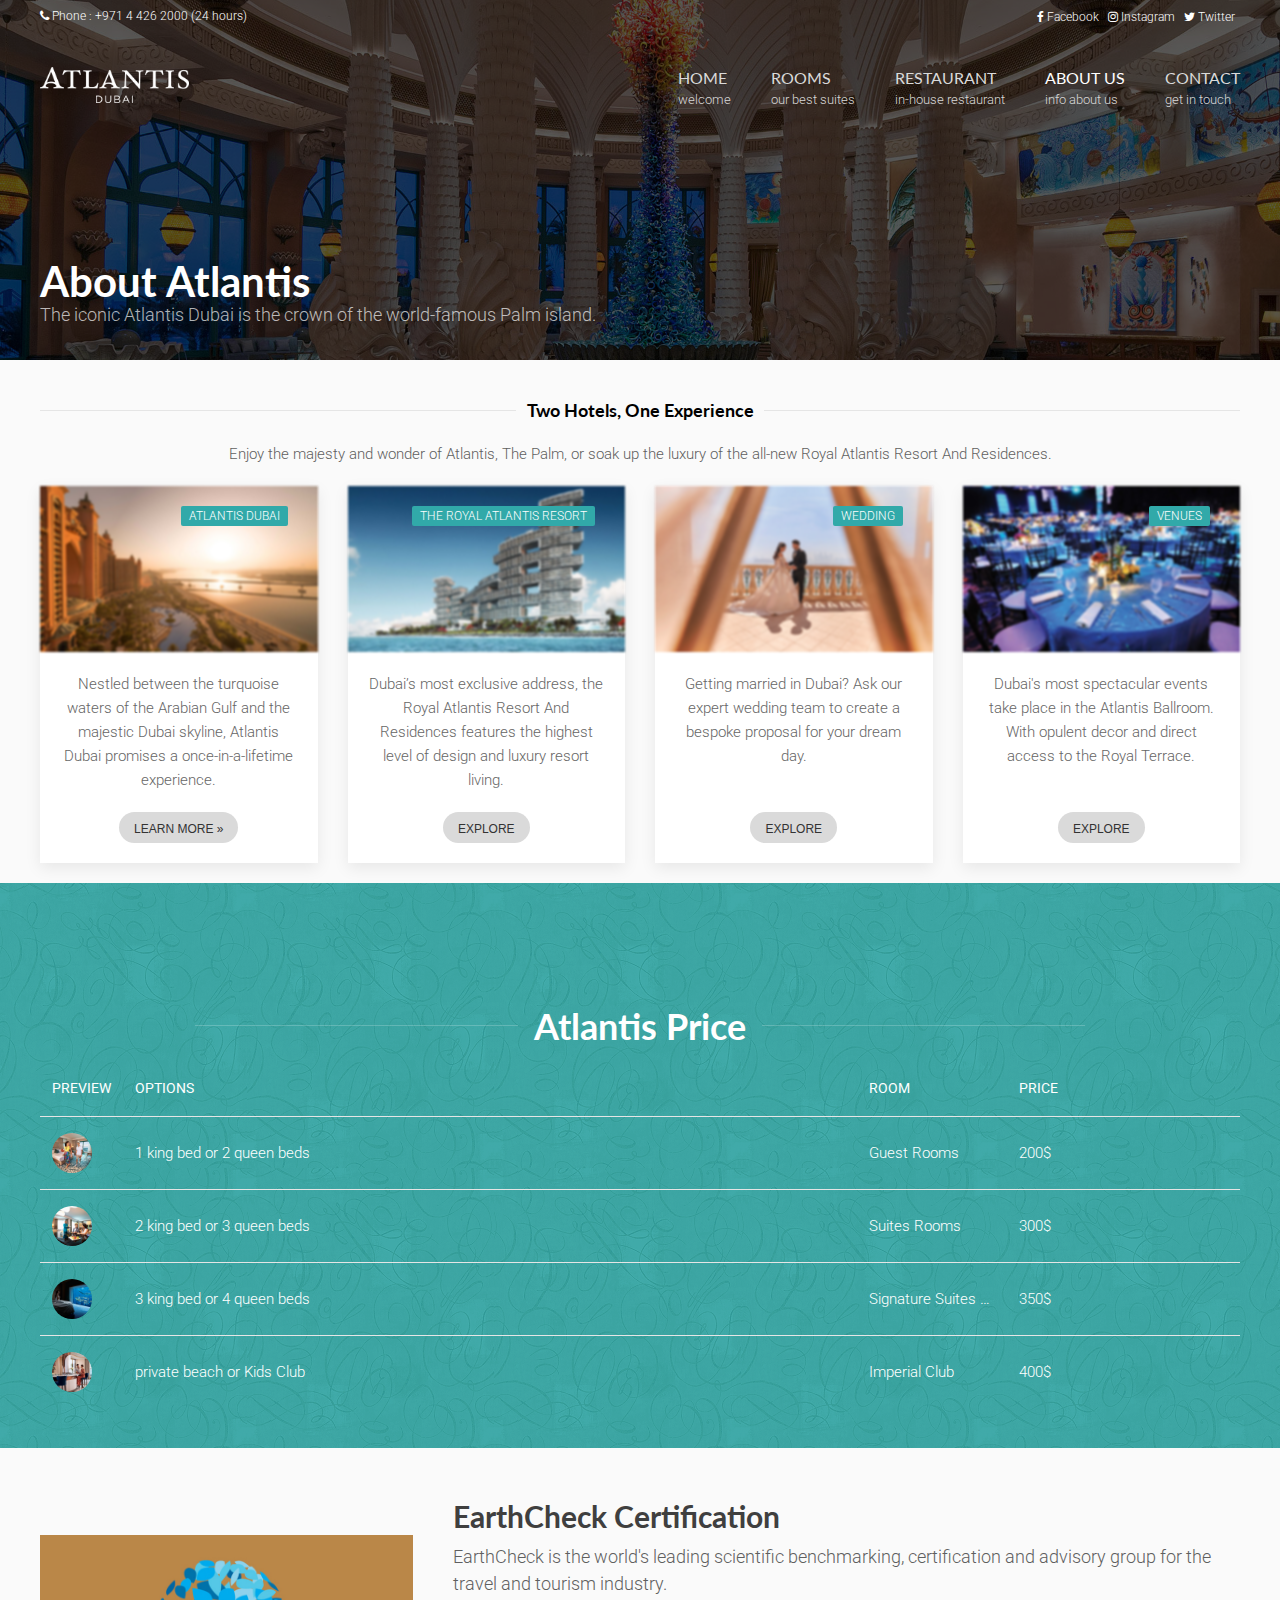
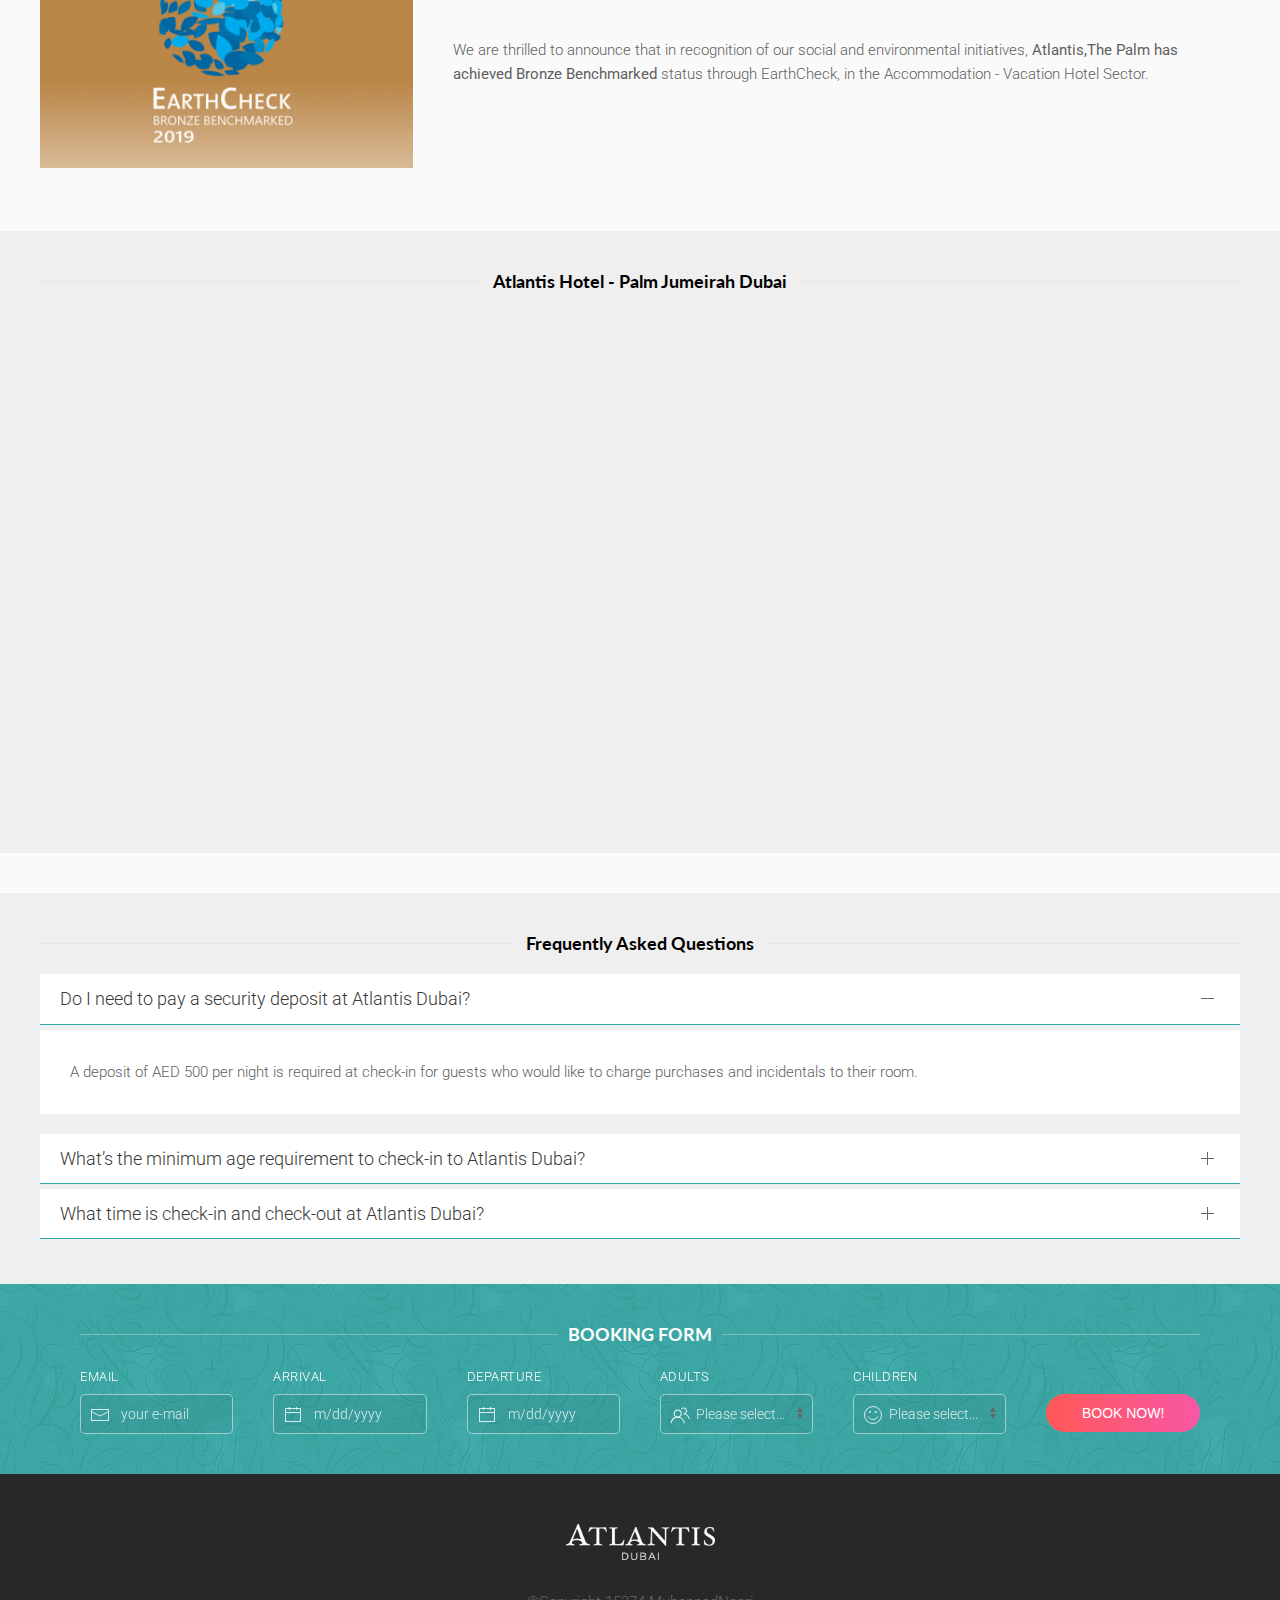
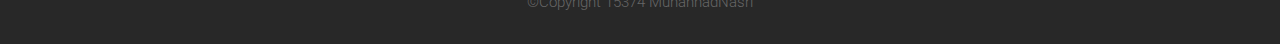
==== commit fc4c0915: "updates" ====
--- a/about.html
+++ b/about.html
@@ -9,7 +9,7 @@
         <meta name="viewport" content="width=device-width, initial-scale=1">
 
         <!-- Site Properties -->
-        <title>About - Sativa</title>
+        <title>About - Atlantis</title>
         <link rel="shortcut icon" href="images/favicon.ico" type="image/x-icon">
         <link rel="apple-touch-icon-precomposed" href="images/apple-touch-icon.png">
 
@@ -34,9 +34,9 @@
 				<div class="impx-menu-wrapper style2">
           <!-- Top Header -->
     <div class="impx-top-header">
-      <!-- block element to give it a max-width and wrap the main content  + limit the container width-->
+      <!-- centered and have padding   limit container width -->
       <div class="uk-container uk-container-expand">
-        <!-- to create the cells -->
+        <!-- grid container  to create the cells -->
         <div class="uk-grid">
           <!-- header phone -->
           <!-- The element takes up halves of its parent container. -->
@@ -63,9 +63,10 @@
     </div>
 
     <!-- Top Header End -->
-    <!-- block element to give it a max-width and wrap the main content  + limit the container width-->
+    <!-- centered and have padding   limit container width -->
 
     <div class="uk-container uk-container-expand">
+       <!-- grid container  to create the cells -->
       <div data-uk-grid>
 
         <!-- Header Logo -->
@@ -153,13 +154,14 @@
 		<!-- CONTENT -->
     <div class="uk-container  uk-margin-xlarge-top ">
 
-
+ <!-- grid container  to create the cells -->
     <div class="uk-margin-medium-bottom impx-margin-bottom-small" data-uk-grid>
 
     <!-- Services List -->
     <div class="uk-width-expand impx-services-list uk-margin-bottom impx-margin-bottom-small">
       <h6 class="uk-heading-line uk-text-center uk-light uk-margin-bottom impx-text-dark"><span>Two Hotels, One Experience</span></h6>
       <p class="uk-text-center ">Enjoy the majesty and wonder of Atlantis, The Palm, or soak up the luxury of the all-new Royal Atlantis Resort And Residences.</p>
+       <!-- grid container  to create the cells -->
       <div class="uk-child-width-1-4@xl uk-child-width-1-4@l uk-child-width-1-4@m uk-child-width-1-2@s uk-grid-medium" data-uk-grid>
         <div><!-- Services Item #1 -->
               <div class="uk-card uk-card-default uk-box-shadow-hover-xlarge impx-service-card uk-padding-bottom">
@@ -168,7 +170,7 @@
                   </div>
                   <div class="uk-card-body uk-card-small uk-text-center">
                     <div class="uk-card-badge uk-label uk-label-danger bg-color-aqua">Atlantis Dubai</div>
-                    <p>Nestled between the turquoise waters of the Arabian Gulf and the majestic Dubai skyline, Atlantis Dubai promises a once-in-a-lifetime experience..</p>
+                    <p>Nestled between the turquoise waters of the Arabian Gulf and the majestic Dubai skyline, Atlantis Dubai promises a once-in-a-lifetime experience.</p>
                     <a href="#" class="uk-button uk-button-default uk-button-small impx-button gold impx-button-outline outline-gold button-wide impx-button-rounded small-border">Learn More &raquo;</a>
                   </div>
               </div>
@@ -192,7 +194,7 @@
                   </div>
                   <div class="uk-card-body uk-card-small uk-text-center">
                     <div class="uk-card-badge uk-label uk-label-danger bg-color-aqua">Wedding</div>
-                    <p>Getting married in Dubai? Ask our expert wedding team to create a bespoke proposal for your dream day.&nbsp;&nbsp;&nbsp;</p>
+                    <p>Getting married in Dubai? Ask our expert wedding team to create a bespoke proposal for your dream day.</p></br>
                     <a href="#" class="uk-button uk-button-default uk-button-small impx-button gold impx-button-outline outline-gold button-wide impx-button-rounded small-border">Explore</a>
                   </div>
               </div>
@@ -204,7 +206,7 @@
                   </div>
                   <div class="uk-card-body uk-card-small uk-text-center">
                     <div class="uk-card-badge uk-label uk-label-danger bg-color-aqua">Venues</div>
-              <p>Dubai's most spectacular events take place in the Atlantis Ballroom. With opulent decor and direct access to the Royal Terrace.</p>
+              <p>Dubai's most spectacular events take place in the Atlantis Ballroom. With opulent decor and direct access to the Royal Terrace.</p></br>
               <a href="#" class="uk-button uk-button-default uk-button-small impx-button gold impx-button-outline outline-gold button-wide impx-button-rounded small-border">Explore</a>
                   </div>
               </div>
@@ -222,7 +224,10 @@
 
 
 <div class="impx-content hp3 uk-padding uk-padding-remove-horizontal bg-color-aqua pattern-1">
+  <!-- centered and have padding   -->
+
 			<div class="uk-container">
+         <!-- grid container  to create the cells -->
 				<div class="uk-flex-center uk-grid uk-grid-stack" data-uk-grid="">
 
 					<div class="uk-width-3-4@xl uk-width-3-4@l uk-width-1-1@m uk-margin-large-top impx-margin-top-small uk-first-column">
@@ -248,6 +253,7 @@
                 </thead>
                 <tbody>
                     <tr>
+                      <!--  using an image inside a table cell -->
                         <td><img class="uk-preserve-width uk-border-circle" src="images/about-avatar-1.jpg" width="40" alt=""></td>
                         <td class="uk-table-link">
                             <a class="uk-link-reset" href="">1 king bed or 2 queen beds</a>
@@ -295,7 +301,10 @@
 
 		<!-- HIGHLIGT -->
 		<div class="uk-padding uk-padding-remove-horizontal uk-padding-remove-bottom about-highlight uk-margin-large-bottom">
+      <!-- centered and have padding   -->
+
 			<div class="uk-container">
+         <!-- grid container  to create the cells -->
 				<div class="uk-grid">
 
 					<div class="uk-width-1-3@xl uk-width-1-3@l uk-width-1-2@m uk-margin-medium-top">
@@ -312,6 +321,17 @@
 			</div>
 		</div>
 		<!-- HIGHLIGT END -->
+
+
+
+
+<div class="impx-features-tab uk-padding  uk-padding-large-horizontal uk-margin-medium-top uk-text-center ">
+  <h6 class="uk-heading-line uk-text-center uk-light uk-margin-bottom impx-text-dark "><span>Atlantis Hotel - Palm Jumeirah Dubai</span></h6>
+
+  <iframe width="1000" height="500" src="https://www.youtube.com/embed/bme9agTM1Ok" frameborder="0" allow="accelerometer; autoplay; encrypted-media; gyroscope; picture-in-picture" allowfullscreen></iframe>
+</div>
+
+
 
 
     <div class="impx-features-tab uk-padding  uk-padding-large-horizontal uk-margin-medium-top">
@@ -341,53 +361,6 @@
           </li>
       </ul>
     		</div>
-
-
-
-
-
-
-
-
-
-
-
-
-
-
-<!--
-    <ul uk-accordion="collapsible: false">
-        <li>
-            <a class="uk-accordion-title" href="#">Item 1</a>
-            <div class="uk-accordion-content">
-                <p>Lorem ipsum dolor sit amet, consectetur adipiscing elit, sed do eiusmod tempor incididunt ut labore et dolore magna aliqua.</p>
-            </div>
-        </li>
-        <li>
-            <a class="uk-accordion-title" href="#">Item 2</a>
-            <div class="uk-accordion-content">
-                <p>Ut enim ad minim veniam, quis nostrud exercitation ullamco laboris nisi ut aliquip ex ea commodo consequat. Duis aute irure dolor reprehenderit.</p>
-            </div>
-        </li>
-        <li>
-            <a class="uk-accordion-title" href="#">Item 3</a>
-            <div class="uk-accordion-content">
-                <p>Duis aute irure dolor in reprehenderit in voluptate velit esse cillum dolore eu fugiat nulla pariatur. Excepteur sint occaecat cupidatat proident.</p>
-            </div>
-        </li>
-    </ul>
-
-
-
- -->
-
-
-
-
-
-
-
-
 
 		<!-- BOOKING FORM -->
 		<div class="uk-padding bg-color-aqua pattern-1">
@@ -432,7 +405,7 @@
 							    </div>
 							   <div class="uk-form-controls uk-position-relative">
 							    	<label class="uk-form-label" for="form-rooms-select">Children</label>
-							    	<span class="uk-form-icon select-icon" data-uk-icon="icon: album"></span>
+							    	<span class="uk-form-icon select-icon" data-uk-icon="icon: happy"></span>
 						            <select class="uk-select uk-border-rounded" id="form-rooms-select" required>
                           <option value="">Please select...</option>
                           <option value="1">1</option>
@@ -455,8 +428,13 @@
 		<!-- BOOKING FORM END -->
 
 		<!-- FOOTER -->
+    <!-- Removes bottom padding from an element.-->
     <footer id="impx-footer" class="uk-padding uk-padding-remove-bottom uk-padding-remove-horizontal">
+      <!-- centered and have padding   -->
+
       <div class="uk-container">
+        <!-- grid container  to create the cells -->
+
         <div class="uk-flex uk-flex-center data-uk-grid">
           <div class="uk-width-1-2@xl uk-width-1-2@l uk-width-2-3@m">
             <div class="impx-footer-logo uk-align-center uk-text-center">
@@ -477,15 +455,11 @@
       <!-- https://getuikit.com/-->
       <script src="js/uikit.min.js"></script>
       <!-- uikit Icons -->
-<script src="js/uikit-icons.min.js"></script>
-      <!-- https://pixelcog.github.io/parallax.js/-->
-      <script src="js/parallax.min.js"></script>
+      <script src="js/uikit-icons.min.js"></script>
       <!-- https://github.com/chrisdavies/tiny-date-picker -->
       <script src="js/tiny-date-picker.min.js"></script>
       <!-- custom js datepicker -->
       <script src="js/date-config.js"></script>
-      <!-- Website Js -->
-      <script src="js/template-config.js"></script>
     </body>
 
 
--- a/css/style.css
+++ b/css/style.css
@@ -1,85 +1,4 @@
-/* ------------------------------------------------------------------
- * CopyRight       : MuhannadNasri 15374
- * ------------------------------------------------------------------ */
-
-
-/* ------------------------------------------------------------------
-
-    [Table of contents]
-    1. Elements
-        1.1. Typhography
-        	 1.1.1. Paragraph
-        	 1.1.2. Link
-        	 1.1.3. Heading
-        	 1.1.4. Separator
-        	 1.1.5. Additional spacer, margin &amp; padding
-        1.2. Buttons
-        	 1.2.1. Buttons Color
-        	 1.2.2. Buttons Style
-        	 1.2.3. Buttons Size
-        1.3. Tabs & Accordion
-        	 1.3.1. Top Tabs
-        	 1.3.2. Bottom Tabs
-        	 1.3.3. Left Tabs
-        	 1.3.4. Right Tabs
-        	 1.3.5. Accordion
-		1.4. List
-			 1.4.1. List Style
-			 1.4.2. List Color
-	 	1.5. Form
-	 	1.6. Overlay
-	 	1.7. Container
-        1.8. Header
-        	 1.8.1. Top Header
-        	 1.8.2. Main Header
-        	 1.8.3. Header Navigation
-        	 1.8.4. Header Logo
-        1.9. Slideshow
-        1.10. Page Heading
-        1.11. Intro Text
-    	1.12. Intro List
-    2. Pages
-        2.1. Homepage
-        	 2.1.1. Feature Block
-        	 2.1.2. Menu Carousel
-        	 2.1.3. Services List
-        	 2.1.4. Testimonial Carousel
-        	 2.1.5. Reservation Form
-        	 2.1.6. Event Box
-        	 2.1.7. Opening Hours
-        2.2. About
-        	 2.2.1. Block Counter
-        	 2.2.2. Chef List
-        2.3. Blog
-        	 2.3.1. Blog List
-        	 2.3.2. Blog Grid
-        	 2.3.3. Related Posts
-        	 2.3.4. Comment Box
-        	 2.3.5. Comment Form
-        	 2.3.6. Blog Grid
-        	 2.3.7. Blog Paging
-        2.4. Contact
-        2.6. Menu
-        	 2.6.1. Menu Page List
-        	 2.6.2. Menu Page Carousel
-        2.7. Reservation
-        2.9. Testimonials
-    3. Sidebar
-    	3.1. Sidebar Box
-    	3.2. Popular News Widget
-    	3.3. Tags Widget
-    	3.4. Category Widget
-    4. Footer
-    	4.1. Footer to top button
-    	4.2. Footer Logo
-    	4.3. Footer Menu
-    	4.4. Footer Bottom
-
------------------------------------------------------------------- */
-
-
-/* ----------------------------------------- 1. Elements ----------------------------------------- */
-/* [ 1.1.1 Typhography  ] */
+
 body {
 	font-family: 'Roboto', Arial, sans-serif;
 	font-size: 15px;
@@ -88,7 +7,7 @@
     color: #5f5f5f;
     background-color: #fafafa;
 }
-/* [ 1.1.2 Paragraph ] */
+
 p {
 	margin-bottom: 20px;
 }
@@ -131,7 +50,7 @@
   font-size: 0.675rem;
 }
 
-/* [ 1.1.3 Link ] */
+
 a,
 .uk-link {
 	color: #31a9a9;
@@ -141,7 +60,7 @@
 	color: #333333;
 	text-decoration: none;
 }
-/* [ 1.1.4 Heading ] */
+
 h1,h2,h3,h4,h5,h6 {
 	font-family: 'Lato', Arial, sans-serif;
 	color: #3f3f3f;
@@ -189,7 +108,7 @@
 .uk-heading-line.line-light > :after {
 	border-bottom: 1px solid rgba(255, 255, 255, 0.2);
 }
-/* [ 1.1.5 Text Color ] */
+
 .impx-text-aqua {
 	color: #31a9a9 !important;
 }
@@ -209,7 +128,7 @@
 	color: rgba(255, 255, 255, 0.8) !important;
 }
 
-/* [ 1.1.6 Background Color ] */
+
 .bg-color-white {
 	background-color: rgba(255, 255, 255, 1.0) !important;
 }
@@ -218,13 +137,9 @@
 	background-color: #31a9a9 !important;
 }
 
-/* Container */
-
-/* [ 1.1.9 Margin ] */
 .no-margin {
 	margin: 0px !important;
 }
-/* [ 1.1.10 Padding ] */
 
 
 .impx-padding-medium {
@@ -243,7 +158,7 @@
 	padding-bottom: 30px;
 }
 
-/* [ 1.1.11 Overlay ] */
+
 .impx-overlay {
 	position: absolute;
 	top: 0;
@@ -371,15 +286,10 @@
     line-height: 1.3;
     font-size: .775rem;
 }
-/* [ 1.1.12 Background Pattern ] */
 .pattern-1 {
 	background-image: url('../images/pattern/transparent-flower12.png');
 	background-repeat: repeat;
 }
-
-
-
-/* [ 1.1.13 Box Color ] */
 .color1 {
 	background-color: #c29336;
 }
@@ -398,7 +308,6 @@
 .color6 {
 	background-color: #9C8965;
 }
-/* [ 1.1.14 Background Image ] */
 
 .bg-img3 {
 	background-image: url('../images/background/happy3.jpg');
@@ -408,7 +317,6 @@
 	background-attachment: scroll;
 }
 
-/* [ 1.1.17 Accordion ] */
 .uk-accordion-title {
     font-size: 18px;
     margin-bottom: -15px;
@@ -423,8 +331,6 @@
     background-color: #ffffff;
 }
 
-/* ------------------------ [ 1.2. Buttons ] ------------------------ */
-/* Button */
 .impx-button {
 	padding-top: 3px;
 	font-weight: 400;
@@ -434,13 +340,8 @@
 	border: none;
 	background-color: #dadada;
 }
-.impx-button.impx-button-outline.gold {
-	border-color: rgba(217, 164, 85, 1);
-	color: rgba(217, 164, 85, 1);
-}
-
 .impx-button-outline:hover {
-	background-color: transparent;
+	background-color: #3fa8a6;
 	color: #ffffff;
 	opacity: .9;
 }
@@ -449,17 +350,12 @@
 	background-color: rgba(49, 169, 169, 1);
 	color: #ffffff;
 }
-.impx-button.gold {
-	background-color: rgba(217, 164, 85, 1);
-	color: #ffffff;
-}
-
 
 .impx-button-rounded {
 	border-radius: 20px;
 }
 
-/* ------------------------ [ 1.4. List ] ------------------------ */
+
 ol,ul {
 	padding-left: 22px;
 }
@@ -480,112 +376,11 @@
 .uk-list.impx-list.uk-list-large > li > ul {
   margin-top: 8px;
 }
-
-
-
-/* [ 1.4.1 List Style ] */
-.impx-check-list,
-.impx-star-list,
-.impx-arrow-list,
-.impx-plus-list,
-.impx-square-list {
-	position: relative;
-	list-style: none;
-	margin-bottom: 15px !important;
-}
-.impx-check-list li,
-.impx-star-list li,
-.impx-arrow-list li,
-.impx-plus-list li,
-.impx-square-list li {
-	padding-left: 0px;
-}
-/* Check List */
-.impx-check-list li:before,
-.impx-star-list li:before,
-.impx-arrow-list li:before,
-.impx-plus-list li:before,
-.impx-square-list li:before {
-	content: "\f00c";
-	font-family: FontAwesome;
-	font-size: 14px;
-	position: absolute;
-	left: 0;
-	list-style: none;
-}
-/* Star List */
-.impx-star-list li:before {
-	content: "\f005";
-}
-/* Arrow List */
-.impx-arrow-list li {
-	padding-left: 0px;
-}
-.impx-arrow-list li:before {
-	content: "\f101";
-}
-/* Plus List */
-.impx-plus-list li:before {
-	content: "\f067";
-}
-/* Square List */
-.impx-square-list li {
-	padding-left: 0;
-}
-.impx-square-list li:before {
-	content: "\f0c8";
-	font-size: 10px;
-}
-/* [ 1.4.2 List Color ] */
-/* List Green */
-.impx-check-list.green li:before,
-.impx-star-list.green li:before,
-.impx-arrow-list.green li:before,
-.impx-plus-list.green li:before,
-.impx-square-list.green li:before {
-	color: #31a9a9;
-}
-/* List Green */
-.impx-check-list.red li:before,
-.impx-star-list.red li:before,
-.impx-arrow-list.red li:before,
-.impx-plus-list.red li:before,
-.impx-square-list.red li:before {
-	color: #8e3c52;
-}
-/* List Gray */
-.impx-check-list.gray li:before,
-.impx-star-list.gray li:before,
-.impx-arrow-list.gray li:before,
-.impx-plus-list.gray li:before,
-.impx-square-list.gray li:before {
-	color: #3e566f;
-}
-/* List Gold */
-.impx-check-list.gold li:before,
-.impx-star-list.gold li:before,
-.impx-arrow-list.gold li:before,
-.impx-plus-list.gold li:before,
-.impx-square-list.gold li:before {
-	color: #b59651;
-}
-/* List Blue */
-.impx-check-list.blue li:before,
-.impx-star-list.blue li:before,
-.impx-arrow-list.blue li:before,
-.impx-plus-list.blue li:before,
-.impx-square-list.blue li:before {
-	color: #029daf;
-}
-
-/* Form */
 .uk-input:focus,
 .uk-select:focus,
 .uk-textarea:focus {
 	border-color: #31a9a9;
 }
-
-/* Header */
 .impx-top-header {
 	height: 32px;
 	line-height: 32px;
@@ -596,7 +391,6 @@
 	position: relative;
 	top: 0px;
 }
-
 .impx-menu-wrapper.style2.inner-page .impx-top-header.style2 {
 	border-bottom: 0px solid rgba(0, 0, 0, 0.04);
 	background-color: transparent;
@@ -637,9 +431,6 @@
 	font-size: 13px;
 	font-weight: 300;
 }
-
-
-/* Nav Menu */
 .impx-menu-wrapper {
 	padding: 14px 0px 6px;
 	background-color: #ffffff;
@@ -774,16 +565,12 @@
 	color: #d8d8d8;
 	margin-top: -2px;
 }
-.impx-menu-wrapper.style3 .uk-navbar-nav > li > a div.uk-navbar-subtitle {
-	color: #868686;
-}
+
 .impx-menu-wrapper.style2 .uk-navbar-nav.impx-nav > li:hover > a div.uk-navbar-subtitle,
 .impx-menu-wrapper.style3 .uk-navbar-nav > li:hover > a div.uk-navbar-subtitle {
 	color: #DBDBDB;
 }
-.impx-menu-wrapper.style3 .uk-navbar-nav > li:hover > a div.uk-navbar-subtitle {
-	color: #9C9C9C;
-}
+
 .impx-menu-wrapper.uk-active.style2 .uk-navbar-nav.impx-nav > li > a div.uk-navbar-subtitle {
 	color: #8A8A8A;
 	margin-top: -6px;
@@ -855,96 +642,8 @@
 .uk-navbar-dropdown.impx-megamenu:after {
     left: 153px;
 }
-.impx-menu-wrapper.style3 .uk-navbar-dropdown.impx-megamenu:before {
-    left: 50%;
-}
-.impx-menu-wrapper.style3 .uk-navbar-dropdown.impx-megamenu:after {
-    left: 53%;
-}
-/*ribbon css */
-.ribbon{
-	margin: 3em;
-	background-color: #d62f2f;
-	width: 90px;
-	height: 90px;
-	position: relative;
-	border-top-right-radius: 0em;
-	border-top-left-radius: 0em;
-	margin: auto;
-	right: 0px;
-}
-
-.ribbon i{
-	width: 85%;
-	height: 125%;
-	display: block;
-	margin: auto;
-	z-index: 100;
-	position: relative;
-	border-right: dashed 0.0625em #9b0d0d;
-	border-left: dashed 0.0625em #9b0d0d;
-	overflow: hidden;
-}
-i span{
-	color: #FFF;
-	display: block;
-	text-align: center;
-	top: 43%;
-	margin-top: -.8em;
-	position: relative;
-	text-shadow: 0.0325em 0.0325em 0.0325em #333;
-	font-style: normal;
-	font-weight: bold;
-	font-size: 30px;
-}
-i span span {
-	font-size: 16px;
-	margin-top: .2em;
-	text-transform: uppercase;
-}
-s{
-	width: 0.625em;
-	height: 0.625em;
-	background: #333;
-	top: 50%;
-	margin-top: -0.3125em;
-	-webkit-transform:rotate(45deg);
-	-moz-transform:rotate(45deg);
-	transform: rotate(45deg);
-	display: block;
-	position: absolute;
-	opacity: .5;
-}
-
-s:nth-of-type(1){
-	margin-left: -1.25em;
-	left: 0;
-}
-s:nth-of-type(2){
-	right: 0;
-	margin-right: -1.25em;
-}
-.ribbon:before{
-	content: "";
-	position: absolute;
-	bottom: -2em;
-	left: 0;
-	width: 0;
-	height: 0;
-	border-top: 2em solid #d62f2f;
-	border-right: 3.5em solid transparent;
-}
-.ribbon:after{
-	content: "";
-	position: absolute;
-	bottom: -2em;
-	right: 0;
-	width: 0;
-	height: 0;
-	border-top: 2em solid #d62f2f;
-	border-left: 3.5em solid transparent;
-}
-/* Logo */
+
+
 .impx-logo {
 	display: block;
 	margin: 0px auto;
@@ -965,8 +664,6 @@
 	margin-right: 0;
 	margin-left: 0;
 }
-
-/* Slideshow */
 .impx-slide-container {
 	height: 640px;
 	position: relative;
@@ -1239,25 +936,6 @@
 .slide-form-section.hp2 {
     margin-top: -110px;
 }
-/*
- * Hover
- * 1. Apply hover style also to focus state
- * 2. Remove default focus style
- */
-.impx-slideshow .uk-dotnav > * > :hover,
-.impx-slideshow .uk-dotnav > * > :focus {
-	background: rgba(217, 164, 85, 0.9);
-}
-/* OnClick */
-.impx-slideshow .uk-dotnav > * > :active {
-	background: rgba(217, 164, 85, 0.9);
-}
-/* Active */
-.impx-slideshow .uk-dotnav > .uk-active > * {
-	background: rgba(217, 164, 85, 1);
-}
-
-/* Page Heading */
 .impx-page-heading {
 	height: 360px;
 	max-height: 360px;
@@ -1282,26 +960,7 @@
 	background-repeat: no-repeat;
 	background-position: center center
 }
-.impx-page-heading.testimonial {
-	background-image: url('../images/page-heading/testimonial.jpg');
-	background-repeat: no-repeat;
-	background-position: center center
-}
-.impx-page-heading.blog {
-	background-image: url('../images/page-heading/blog.jpg');
-	background-repeat: no-repeat;
-	background-position: center center
-}
-.impx-page-heading.gallery {
-	background-image: url('../images/page-heading/gallery.jpg');
-	background-repeat: no-repeat;
-	background-position: center center
-}
-.impx-page-heading.contact {
-	background-image: url('../images/page-heading/contact.html');
-	background-repeat: no-repeat;
-	background-position: center center
-}
+
 .impx-page-heading .page-title {
 	z-index: 2;
 	top: 260px;
@@ -1309,35 +968,13 @@
 .impx-page-heading .page-title h1 {
 	line-height: 1;
 }
-.impx-breadcrumb-wrapper {
-	z-index: 1;
-	background-color: rgba(0, 0, 0, 0.15);
-}
-.uk-breadcrumb.impx-breadcrumb {
-	margin-bottom: 0px;
-	position: relative;
-	bottom: 0px;
-}
-.uk-breadcrumb.impx-breadcrumb li a {
-	color: #ffffff;
-}
-.uk-breadcrumb.impx-breadcrumb > :nth-child(n+2):not(.uk-first-column)::before {
-  color: rgba(255, 255, 255, 1.0);
-}
-.uk-breadcrumb.impx-breadcrumb >:last-child>* {
-	color: rgba(255, 255, 255, 0.7);
-}
 .impx-hero-resto {
 	position: relative;
 	min-height: 820px;
 	background-image: url('../images/background/background-13.jpg');
 	background-repeat: no-repeat;
 }
-.impx-resto-badge {
-	position: relative;
-	margin-top: -220px;
-}
-/* Content */
+
 .impx-content{
 	position: relative;
 	margin-top: -60px;
@@ -1346,43 +983,10 @@
 	margin-top: -60px;
 	z-index: 2;
 }
-.impx-content.style3 {
-	z-index: 2;
-	margin-top: 0;
-}
 .impx-content.hp3 {
 	margin-top: -40px;
 }
-.impx-resto-content {
-	position: relative;
-	padding-bottom: 0px;
-	max-height: 160px;
-}
-.impx-resto-img.impx-negative-top.tiny {
-	margin-top: -20px;
-}
-.impx-hero-badge {
-	position: relative;
-}
-
-.impx-badge-content h3 {
-	margin-bottom: 5px;
-}
-.impx-badge-content p {
-	color: #E1F5F4;
-}
-.impx-hours {
-	display: block;
-	clear: both;
-}
-.impx-hours li {
-	margin-right: 10px;
-	display: inline-block;
-}
-.chef-stand {
-	position: relative;
-}
-/* Services List */
+
 .impx-services {
 	padding-bottom: 100px;
 	position: relative;
@@ -1435,55 +1039,16 @@
 	color: inherit;
 }
 .impx-service-card .uk-card-badge {
-
 	top: 20px;
 }
-
-
-
-
 .impx-service-card  .uk-card-media-top{
 	filter: blur(1px);
 }
-.impx-rooms.style3 li:hover .impx-service-card {
-	background-color: #484848 !important;
-}
 .impx-service-card .uk-label-danger {
 	background-color: #c29336;
 	color: #ffffff;
 }
-.fac-list li {
-	position: relative;
-}
-.fac-list.border li {
-	border-bottom: 1px solid rgba(255, 255, 255, 0.4);
-}
-.fac-list li:after {
-	background-color: rgba(255, 255, 255, 0.25);
-	content: "";
-	position: absolute;
-	top: 0px;
-	right: -25px;
-	width: 1px;
-	height: 100%;
-	-ms-transform: rotate(10deg); /* IE 9 */
-    -webkit-transform: rotate(10deg); /* Safari */
-    transform: rotate(10deg);
-}
-.fac-list.vert li:after {
-	-ms-transform: rotate(0deg); /* IE 9 */
-    -webkit-transform: rotate(0deg); /* Safari */
-    transform: rotate(0deg);
-}
-.fac-list.dark li:after {
-	background-color: rgba(0, 0, 0, 0.09);
-}
-.fac-list li:last-child:after {
-	background-color: transparent;
-}
-/*
- * Placeholder
- */
+
 .impx-hp-booking-form .uk-input:-ms-input-placeholder {
 	color: rgba(255, 255, 255, 0.8) !important;
 }
@@ -1570,10 +1135,7 @@
 	color: rgba(0, 0, 0, 0.8);
 	background-color: transparent;
 }
-.impx-hp-booking-form.red .uk-select {
-	border: 1px solid  rgba(242, 94, 134, 0.6);
-	color: rgba(242, 94, 134, 0.8);
-}
+
 .impx-hp-booking-form .uk-select option {
 	background-color: rgba(255, 255, 255, 1.0);
 	border: 1px solid rgba(255, 255, 255, 0.5);
@@ -1639,9 +1201,8 @@
 .impx-hp-booking-form button {
 	padding-left: 14px;
 	padding-right: 14px;
-	background: #f857a6;  /* fallback for old browsers */
-	background: -webkit-linear-gradient(to right, #ff5858, #f857a6);  /* Chrome 10-25, Safari 5.1-6 */
-	background: linear-gradient(to right, #ff5858, #f857a6); /* W3C, IE 10+/ Edge, Firefox 16+, Chrome 26+, Opera 12+, Safari 7+ */
+	background: #f857a6;
+	background: linear-gradient(to right, #ff5858, #f857a6);
 	color: #ffffff;
 	font-family: 'Poppins', Arial, sans-serif;
 	text-transform: uppercase;
@@ -1662,7 +1223,7 @@
 	background: rgba(0, 0, 0, 0.7);
 }
 
-/* Features Item */
+
 .impx-feature-item::before,
 .impx-feature-item::after {
 	position: absolute;
@@ -1689,22 +1250,7 @@
 	right: 0px;
 	bottom: -5px;
 }
-/*Special Offers */
-.impx-sp-item {
-	border-top: 1px solid #fafafa;
-	border-left: 1px solid #fafafa;
-	position: relative;
-}
-.impx-sp-item:before {
-	content: "";
-	position: absolute;
-	left: 15px;
-	right: 15px;
-	top: 15px;
-	bottom: 15px;
-	border: 1px solid rgba(255, 255, 255, 0.3);
-	z-index: 1;
-}
+
 .impx-sp-content {
 	position: absolute;
 	bottom: 35%;
@@ -1712,62 +1258,7 @@
 	right: 30px;
 	z-index: 1;
 }
-.impx-sp-item .uk-card {
-	padding-bottom: 10px;
-	background-color: #f5f5f5;
-	border: 1px solid rgba(255, 255, 255, 0.1);
-	box-shadow: none;
-}
-.impx-sp-item .uk-card p {
-	margin-left: 20px;
-	margin-right: 20px;
-}
-/* Features List */
-.impx-feature-caption {
-	position: absolute;
-	bottom: 36%;
-	left: 10px;
-	right: 10px;
-	margin: 0 auto;
-	display: block;
-	text-align: center;
-	z-index: 1;
-}
-.impx-feature-caption.style2 {
-	bottom: -10px;
-}
-.impx-feature-caption i {
-	margin: 0 0 5px;
-}
-.impx-feature-caption h4 {
-	margin: 0;
-}
-.impx-feature-caption.style2 h4 {
-	margin: 0;
-}
-/*
- * ==== Losange
- */
-.losange, .losange div {
-  margin: 0 auto;
-  transform-origin: 50% 50%;
-  overflow: hidden;
-  width: 180px;
-  height: 180px;
-}
-.losange {
-  transform: rotate(45deg) translateY(10px);
-}
-.losange .los1 {
-  width: 285px;
-  height: 285px;
-  transform: rotate(-45deg) translateY(-74px);
-}
-.losange .los1 img {
-  width: 100%;
-  height: auto;
-}
-/* Rooms List */
+
 .impx-section-rooms {
 	z-index: 2;
 	height: 470px;
@@ -1781,10 +1272,7 @@
 	background-image: url('../images/background/background-7.jpg');
 	background-repeat: no-repeat;
 }
-.bg3 {
-	background-image: url('../images/background/background-8.jpg');
-	background-repeat: no-repeat;
-}
+
 .impx-section-rooms.style2 {
 	max-height: 100%;
 	height: 100%
@@ -1795,9 +1283,7 @@
 .impx-section-rooms.solid {
 	background: #ffffff;
 }
-.impx-rooms.style3 li {
-	padding-top: 0px;
-}
+
 .impx-room-item {
 	position: relative;
 }
@@ -1879,12 +1365,8 @@
 	color: #fff;
 }
 
-/* Features Highlight */
-
-/* Features Tab */
-.uk-tab-center  {
-	border-bottom: none !important;
-}
+
+
 .impx-features-tab {
 	position: relative;
 	margin-top: 0px;
@@ -1893,327 +1375,11 @@
 .impx-features-tab .uk-tab::before {
 	border: none;
 }
-.impx-ft-tab-items {
-	position: relative;
-	top: -48px;
-	display: block;
-	text-align: center;
-	margin: 0 auto;
-	left: auto;
-	right: auto;
-	border: none;
-}
-.impx-ft-tab-items li i {
-	margin-right: 5px;
-}
-.uk-tab.impx-ft-tab-items > li {
-	border-right: 0px solid rgba(255, 255, 255, 0.01);
-	float: none;
-	display: inline-block;
-	padding-left: 0px;
-}
-.uk-tab.impx-ft-tab-items>li:last-child>a {
-	margin-left: -4px;
-}
-.uk-tab.impx-ft-tab-items>li>a {
-	border: none;
-	font-size: 16px;
-	font-weight: 400;
-	letter-spacing: .3px;
-	background-color: #5C5C5C;
-	color: #ffffff;
-	padding-top: 12px;
-	padding-bottom: 12px;
-	padding-left: 30px;
-	padding-right: 30px;
-	margin-left: -4px;
-	text-transform: none;
-	border-right: 1px solid rgba(255, 255, 255, 0.1);
-}
-.uk-tab.impx-ft-tab-items>li.uk-active>a {
-	background-color: #31a9a9;
-	padding-top: 17px;
-	padding-bottom: 12px;
-	margin-top: -20px;
-	color: #ffffff;
-}
-.uk-tab.impx-ft-tab-items > li > a:hover,
-.uk-tab.impx-ft-tab-items > li > a:focus,
-.uk-tab.impx-ft-tab-items > li.uk-open > a {
-	border-right: 1px solid rgba(255, 255, 255, 0.1);
-}
-.uk-tab.impx-ft-tab-items > li:not(.uk-active) > a:hover,
-.uk-tab.impx-ft-tab-items > li:not(.uk-active) > a:focus,
-.uk-tab.impx-ft-tab-items > li.uk-open:not(.uk-active) > a {
-  	margin-bottom: -1px;
-  	padding-bottom: 12px;
-  	border-right: 1px solid rgba(255, 255, 255, 0.1);
-}
-
-.features-tab-content h1,
-.features-tab-content h2,
-.features-tab-content h3,
-.features-tab-content h4,
-.features-tab-content h5,
-.features-tab-content h6,
-.features-tab-content P {
-	color: #ffffff;
-}
-
-/* Room Tabs */
-.uk-tab.impx-room-tabs {
-	margin-bottom: 0px;
-}
-.uk-tab.impx-room-tabs > li {
-	padding-left: 0px;
-}
-.uk-tab.impx-room-tabs > li:first-child {
-	margin-left: 0px;
-}
-.uk-tab.impx-room-tabs>*>a{
-	padding: 10px 30px 7px;
-	font-weight: 600;
-	background-color: #eaeaea;
-}
-.impx-room-tabs-content {
-	padding: 30px;
-}
-/* Testimonials */
-.impx-section-testimonial {
-	height: 100%;
-	max-height: 100%;
-	background-image: url('../images/background/bg-testimonial.jpg');
-	background-repeat: no-repeat;
-}
-.impx-section-testimonial.hp2 {
-	background-image: url('../images/background/background-24.jpg');
-	background-repeat: no-repeat;
-}
-.impx-section-therapthist {
-	height: 100%;
-	max-height: 100%;
-	background-image: url('../images/background/bg-spa-1.jpg');
-	background-repeat: no-repeat;
-}
-.impx-testimonial-item {
-	margin-top: 35px;
-	margin-right: 0px;
-	position: relative;
-	padding: 30px;
-	border: 1px solid rgba(0, 0, 0, 0.08);
-	background-color: rgba(255, 255, 255, 0.5);
-	border-radius: 10px;
-	cursor: pointer;
-}
-.impx-testimonial-item.solid {
-	background-color: #ffffff;
-}
-.impx-testimonial-item.impx-contrast {
-	border: 1px solid rgba(49, 169, 169, 0.1);
-	background-color: rgba(255, 255, 255, 0.1);
-}
-.impx-testimonial-item::before,
-.impx-testimonial-item::after {
-	content: '\f10d';
-	position: absolute;
-	left: 20px;
-	top: 35px;
-	color: #f5f5f5;
-	font-family: 'FontAwesome';
-	font-size: 64px;
-	font-weight: 700;
-	display: inline-block;
-	font-style: normal;
-	font-variant: normal;
-	text-rendering: auto;
-	-webkit-font-smoothing: antialiased;
-}
-.impx-testimonial-item::after {
-	content: "\f10e";
-	right: 30px;
-	bottom: 60px;
-	left: auto;
-	top: auto;
-	font-size: 90px;
-}
-.impx-testimonial-item.impx-contrast::before,
-.impx-testimonial-item.impx-contrast::after {
-	color: rgba(0, 0, 0, 0.2);
-}
-.impx-testimonial-list .impx-testi-image {
-	position: absolute;
-	top: -15px;
-	right: -15px;
-	z-index: 2;
-}
-.impx-testimonial-list .impx-testi-image img {
-	background-color: #31a9a9;
-	padding: 6px;
-	width: 90px;
-	height: 90px;
-}
-.impx-testimonial-list .impx-testi-text blockquote {
-	padding: 0 70px 0 0 ;
-	position: relative;
-	z-index: 2;
-	background-color: transparent;
-}
-.impx-testimonial-list .impx-testimonial-item.impx-contrast .impx-testi-text blockquote {
-	padding-right: 80px;
-}
-.impx-testimonial-list .impx-testi-text blockquote p {
-	color: #868686;
-	font-size: 18px;
-	line-height: 27px;
-	font-weight: 300;
-}
-.impx-testimonial-list .impx-testimonial-item.impx-contrast .impx-testi-text blockquote p {
-	color: rgba(255, 255, 255, 0.8);
-}
-.impx-testimonial-list .impx-testi-name p {
-	color: #292929;
-	font-size: 20px;
-}
- .impx-testimonial-list .impx-testimonial-item.impx-contrast .impx-testi-name p {
- 	color: #31a9a9;
- }
-.impx-testimonial-container {
-	position: relative;
-	z-index: 2;
-    margin-bottom: 40px;
-}
-.impx-testimonial-list .uk-slidenav {
-	color: rgba(49, 169, 169, 0.3);
-	top: 54%;
-}
-.impx-testimonial-list .uk-position-center-right {
-	right: -10px;
-}
-.impx-testimonial-list .uk-position-center-left {
-	left: -10px;
-}
-.impx-testi-container {
-    width:100%;
-}
-.impx-testi-container blockquote {
-	border-left-color: transparent;
-	border-left-style:solid;
-	border-left-width:0px;
-	font-style: normal;
-}
-.impx-testi-container blockquote p {
-	font-size: 20px;
-	line-height: 28px;
-	font-weight: 500;
-	color: #d9d9d9;
-	margin-bottom: 20px;
-}
-.impx-testi-image {
-  margin: 0px auto 25px auto;
-}
-.impx-testi-image img {
-  -webkit-border-radius: 50%;
-  -moz-border-radius: 50%;
-  border-radius: 50%;
-  background-color:#f4f4f4;
-  padding: 7px;
-}
-.impx-testi-name {
-	display: block;
-}
-.impx-testi-name p {
-	color: #ffffff;
-	font-weight: 700;
-	letter-spacing: -.3px;
-	font-size: 24px;
-	margin-bottom: 0;
-}
-.impx-company-name {
-  display: inline-block;
-}
-.impx-company-name p {
-	color:#ffffff;
-	font-size: 11px;
-	background-color: #F25E86;
-	padding: 0px 5px;
-	line-height: 18px;
-	letter-spacing: .3px;
-	border-radius: 2px;
-	margin-bottom: 0;
-}
-
-
-/* [ 2.3.4. Comment Box ] */
-.impx-article {
-	border: 1px solid rgba(0, 0, 0, 0.07);
-}
-.impx-comment-box {
-	margin-bottom: 60px;
-}
-.uk-comment-list article {
-	padding-bottom: 20px;
-	border-bottom: 1px solid #eaeaea;
-}
-.uk-comment-list li:last-child article {
-	border-bottom: none;
-}
-.uk-comment-list .uk-comment~ul {
-	margin-top: 30px;
-}
-.uk-comment-list>:nth-child(n+2) {
-	margin-top: 30px;
-}
-.impx-comment-box .uk-comment-list .impx-comment-content {
-	margin-left: -50px;
-}
-.impx-comment-box .uk-comment-list .uk-comment + ul  .impx-comment-content {
-	margin-left: -30px;
-}
-.impx-comment-box .uk-comment-list .uk-comment + ul ul:last-child  .impx-comment-content {
-	margin-left: -10px;
-}
-.uk-comment-list .uk-comment + ul li:last-child article {
-	padding-bottom: 0px;
-}
-/* [ 2.3.5. Comment Form ] */
-.impx-comment-form {
-	position: relative;
-	background-color: #ffffff;
-}
-.impx-comment-form input {
-	margin-bottom: 10px;
-}
-.impx-comment-form  .uk-form-icon > [class*="uk-icon-"] {
-  margin-top:-12px;
-}
-.impx-comment-form span {
-	color: #868686;
-}
-.impx-comment-form textarea {
-	margin-bottom: 10px !important;
-}
-.impx-comment-form .impx-comment-submit {
-	background:#31a9a9;
-	border:1px solid transparent;
-	border-radius:3px;
-	color:#FFFFFF;
-	cursor:pointer;
-	display:inline-block;
-	font-size:14px;
-	font-weight:normal;
-	line-height:1.42857;
-	padding: 8px 12px;
-	text-align:center;
-	vertical-align:middle;
-	white-space:nowrap;
-}
-/* Contact Section */
+
 .impx-contact {
 	height: 315px;
 	position: relative;
 }
-
-
 .impx-contact-content {
 	position: relative;
 	z-index: 1;
@@ -2243,7 +1409,7 @@
     color: #f00;
 }
 
-/* [ 2.1.2. Menu Carousel ] */
+
 .impx-menu-carousel {
 	background-image: url('../images/background/background-11.jpg');
 	background-repeat: no-repeat
@@ -2298,236 +1464,16 @@
     margin-bottom: 40px;
 }
 
-/* [ 2.6.2. Menu Page Carouse  ]  */
-.impx-menu-cat-group {
-	margin: 0px 0 30px 0 !important;
-	padding-left: 0;
-	z-index: 3;
-	position: relative;
-	width: 100%;
-}
-.impx-menu-cat-group-carousel .uk-slidenav-previous:before {
-    content: "\f137";
-}
-.impx-menu-cat-group-carousel .uk-slidenav-next:before  {
-    content: "\f138";
-}
-.impx-menu-cat-group-carousel .uk-slidenav-next {
-    right: -65px;
-}
-.impx-menu-cat-group-carousel .uk-slidenav-position .uk-slidenav-previous {
-    left: -65px;
-}
-.impx-menu-cat-group-carousel.uk-slidenav-position .uk-slidenav {
-    display: block;
-    margin-top: -30px;
-    position: absolute;
-    top: 44%;
-    z-index: 1;
-}
-.impx-menu-cat-group-carousel .uk-slidenav {
-    box-sizing: border-box;
-    color: rgba(255, 255, 255, 0.3);
-    display: inline-block;
-    font-size: 40px;
-    height: 40px;
-    line-height: 40px;
-    text-align: center;
-    width: 40px;
-    transition-duration: 0.5s;
-	transition-timing-function: ease-out;
-	transition-property: opacity, transform, filter;
-}
-.impx-menu-cat-group-carousel.dark .uk-slidenav {
-	color: rgba(0, 0, 0, 0.3);
-}
-.impx-menu-cat-group-carousel .uk-slidenav:hover {
-	color: rgba(255, 255, 255, 0.4);
-}
-.impx-menu-cat-group-carousel.dark .uk-slidenav:hover {
-	color: rgba(0, 0, 0, 0.4);
-}
-
-.impx-menu-cat-group-corner-topright,
-.impx-menu-cat-group-corner-topleft,
-.impx-menu-cat-group-corner-bottomright,
-.impx-menu-cat-group-corner-bottomleft {
-	width: 0;
-    height: 0;
-    position: absolute;
-    z-index: 10;
-}
-.impx-menu-cat-group-corner-topright {
-    border-top: 20px solid rgba(242, 94, 134, 1.0);
-    border-left: 20px solid transparent;
-    top: -1px;
-    right: -1px;
-    box-shadow: 1px 0px 1px rgba(255,255,255,.3), 0px 0px 1px rgba(255,255,255,.3);
-}
-.impx-menu-cat-group-corner-topleft {
-	top: -1px;
-    left: -1px;
-    border-bottom: 20px solid transparent;
-    border-left: 20px solid rgba(242, 94, 134, 1.0);
-    box-shadow: 1px 1px 1px rgba(255,255,255,.3), 1px 1px 1px rgba(255,255,255,.3);
-}
-.impx-menu-cat-group-corner-bottomleft {
-    bottom: -1px;
-    left: -1px;
-    border-top: 20px solid transparent;
-    border-left: 20px solid rgba(242, 94, 134, 1.0);
-    box-shadow: 1px 1px 1px rgba(255,255,255,.3), 1px 0px 1px rgba(255,255,255,.3);
-}
-.impx-menu-cat-group-corner-bottomright {
-    bottom: -1px;
-    right: -1px;
-    border-top: 20px solid transparent;
-    border-right: 20px solid rgba(242, 94, 134, 1.0);
-    box-shadow: 1px 0px 1px rgba(255,255,255,.3), 0px 0px 1px rgba(255,255,255,.3);
-}
-.impx-menu-page-group-title {
-	position: relative;
-	z-index: 3;
-}
-.impx-menu-cat-group-wrapper {
-	position: relative;
-}
-.impx-menu-cat-group li.impx-menu-cat-group-wrapper {
-	position: relative;
-	z-index: 3;
-	padding: 15px 30px 10px 15px;
-	box-shadow: 1px 1px 12px rgba(0, 0, 0, 0.1);
-	border-left: 1px solid #ffffff;
-	background-color: rgba(255,255,255,1);
-	box-shadow: 0 1px 4px rgba(0, 0, 0, 0.2), 0 0 20px rgba(0, 0, 0, 0.1) inset;
-}
-.impx-menu-cat-group.style2 li.impx-menu-cat-group-wrapper {
-	box-shadow: none;
-	border: none;
-	background-image: none;
-	padding: 0;
-}
-.impx-menu-page-group {
-	position: relative;
-	height: 100%;
-	padding: 45px 30px 0px 40px;
-}
-.impx-menu-cat-group.style2 .impx-menu-page-group {
-	padding: 0;
-}
-.impx-menu-cat-group-outline {
- 	box-shadow: 0 0 0 17px #fff inset,
- 				0 0 0 19px rgba(49, 169, 169, 1.0) inset;
-    position: absolute;
-	left: 10px;
-	right: 10px;
-	top: 10px;
-	bottom: 10px;
-}
-.impx-menu-page-group img {
-	border: 3px solid rgba(49, 169, 169, 1.0);
-	position: relative;
-	z-index: 3;
-}
-.impx-menu-page-group h4 {
-	border-bottom: 1px solid rgba(49, 169, 169, 1.0);
-	text-shadow: 1px 1px 0 #fff, 1.5px 1.3px 0 rgba(0, 0, 0, 0.7);
-	padding-bottom: 12px;
-	margin-bottom: 10px !important;
-	letter-spacing: 1.2px;
-	position: relative;
-	z-index: 3;
-}
-.impx-menu-page-group p {
-	margin: 0;
-}
-.impx-menu-page-group .menu-list {
-	margin-left: -30px;
-	list-style-type: none;
-}
-.impx-menu-cat-group.style2 .menu-list {
-	margin-left: inherit;
-}
-.impx-menu-page-group .menu-list li {
-	margin-bottom: 15px;
-
-}
-.impx-menu-page-group.impx-menu-page-4col .menu-list li {
-	margin-bottom: 10px;
-	padding-bottom: 0;
-}
-.impx-menu-page-group.impx-menu-page-2col .menu-list li {
-	margin-bottom: 20px;
-	padding-bottom: 5px;
-}
-.impx-menu-page-group .menu-list .impx-menu-page-content {
-	position: relative;
-	z-index: 3;
-	border-bottom: 1px dashed #dadada;
-	padding-bottom: 3px;
-}
-.impx-menu-page-group .impx-menu-page-content .impx-menu-page-price h5 {
-	padding: 3px 5px;
-	font-size: 12px !important;
-	line-height: 12px;
-	border: 1px solid #31a9a9;
-	position: absolute;
-	right: 0;
-	top: 0px;
-	color: #31a9a9;
-	font-weight: 400;
-}
-.impx-menu-page-group .menu-list .impx-menu-page-content h5 {
-	letter-spacing: .1px;
-	margin-bottom: 5px;
-	font-size: 18px;
-}
-.impx-menu-page-group .menu-list .impx-menu-page-content p {
-	margin-right: 0;
-	font-size: 14px;
-	line-height: 24px;
-	margin-bottom: 10px;
-}
-.impx-menu-page-group.impx-menu-page-4col .menu-list .impx-menu-page-content p {
-	margin-bottom: 5px;
-}
-.impx-menu-page-group.impx-menu-page-2col .menu-list .impx-menu-page-content p {
-	margin-bottom: 15px;
-}
-.impx-menu-page-group .menu-list .impx-menu-page-content h5 span,
-.impx-menu-page-group .menu-list .impx-menu-page-content h5 span.menu-new {
-	top: -7px;
-	left: 4px;
-}
-.impx-menu-page-group .menu-list .impx-separator {
-	margin: 0 auto;
-	width: 50%;
-}
-.impx-menu-page-content h5 span, .impx-menu-page-content h5 span.menu-new {
-    color: #ffffff;
-    background-color: #31a9a9;
-    position: relative;
-    font-size: 12px !important;
-    line-height: 12px;
-    padding: 0px 4px 1px;
-    top: -10px;
-    left: 4px;
-    border-radius: 2px;
-    font-weight: 300;
-}
-
-/* Spa */
-.impx-spa-service {
-	background-color: rgba(255, 255, 255, 1.0);
-}
-.impx-spa-content,
+
+
+.impx-res-content,
 .impx-act-content {
 	padding: 55px;
 	position: relative;
 	max-width: 100%;
 }
-.impx-spa-content:before,
-.impx-spa-content:after,
+.impx-res-content:before,
+.impx-res-content:after,
 .impx-act-content:before,
 .impx-act-content:after {
 	content: "";
@@ -2538,7 +1484,7 @@
 	bottom: 25px;
 	border: 4px double rgba(49, 169, 169, 0.6);
 }
-.impx-spa-content:after,
+.impx-res-content:after,
 .impx-act-content:after {
 	border-width: 1px;
 	top: 27px;
@@ -2546,448 +1492,18 @@
 	right: 27px;
 	bottom: 27px;
 }
-
-/* [ 2.1.3. Pricing ] */
-.impx-promo-pricing {
-	position: relative;
-}
-.impx-promo-pricing.uk-padding,
-.impx-promo-pricing .uk-padding {
-	padding: 30px;
-}
-.impx-promo-pricing:after {
-	position: absolute;
-	border: 1px solid rgba(255, 255, 255, 0.15);
-	top: 15px;
-	left: 15px;
-	right: 15px;
-	bottom: 15px;
-	width: 90%;
-	content: "";
-	display: none;
-}
-.impx-promo-pricing.featured {
-	margin-top: -20px;
-}
-.impx-promo-pricing .bg1,
-.impx-promo-pricing .bg2,
-.impx-promo-pricing .bg3 {
-	background-image: url('../images/bg-pricing-1.html');
-	background-position: top left;
-	background-repeat: no-repeat;
-}
-.impx-promo-pricing .bg2 {
-	background-image: url('../images/bg-pricing-2.html');
-}
-.impx-promo-pricing .bg3 {
-	background-image: url('../images/bg-pricing-3.html');
-}
-.impx-promo-pricing p,
-.impx-promo-pricing ul li {
-	color: rgba(255, 255, 255, 0.9);
-}
-.impx-promo-pricing.featured ul {
-	margin-bottom: 30px;
-}
-.impx-promo-pricing.featured ul li {
-	color: rgba(255, 255, 255, 1.0);
-	font-size: 16px;
-}
-.impx-promo-pricing ul li i {
-	margin-right: 10px;
-}
-/* Spa Pricing */
-.impx-spa-pricing {
-	background-color: #ffffff;
-	transition:all 0.25s ease-in-out;
-	position: relative;
-	border-radius: 5px;
-	box-shadow:rgba(0, 0, 0, 0.03) 0 6px 6px, rgba(0, 0, 0, 0.03) 0 1px 4px;
-}
-.impx-spa-pricing.services-intro {
-	box-shadow: none;
-}
-.impx-spa-price {
-	padding: 0px;
-	padding: 40px 30px 20px 30px;
-	position: relative;
-	margin: 0 auto;
-}
-.impx-spa-price.no-border {
-	box-shadow: none;
-	margin-bottom: 0px !important;
-	padding: 20px 20px 0 20px;
-}
-.impx-spa-price.no-border:after {
-	content: "";
-	position: absolute;
-	border-right: 4px solid #dadada;
-	top: 20px;
-	right: -27px;
-	height: 97%;
-	transform: rotateZ(15deg);
-	-webkit-transform: rotateZ(15deg);
-	-moz-transform: rotateZ(15deg);
-	-o-transform: rotateZ(15deg);
-}
-.impx-spa-pricing li:last-child .impx-spa-price.no-border:after {
-	display: none;
-}
-.impx-spa-price.active {
-	margin-top: -30px;
-	padding-top: 40px;
-	padding-bottom: 40px;
-	margin-bottom: -30px;
-	box-shadow:rgba(0, 0, 0, 0.05) 0 8px 8px, rgba(0, 0, 0, 0.05) 0 2px 6px;
-	border-radius: 5px;
-	background-color: #ffffff;
-	width: 86%;
-	margin-left: -2%;
-}
-.impx-spa-price.no-border:hover {
-	box-shadow: none;
-}
-.impx-spa-price-img {
-	position: relative;
-	width: 90%;
-	height: 90%;
-	margin: 0 auto 20px auto;
-}
-.impx-spa-pricing li:first-child .impx-spa-price-img {
-	margin-right: 17px;
-}
-.impx-spa-pricing li:last-child .impx-spa-price-img {
-	margin-left: 19px;
-}
-.impx-spa-pricing .uk-panel-box h4 {
-	font-weight: 700;
-}
-.impx-spa-pricing.services-intro .uk-panel-box h5 {
-	margin-top: 10px;
-}
-.impx-spa-price.active .impx-spa-price-img {
-	width: 94%;
-	height: 94%;
-	margin-bottom: 25px;
-}
-.impx-spa-price.no-border .impx-spa-price-img {
-	margin-bottom: 20px;
-}
-.impx-spa-price-img img {
-	border: 7px solid rgba(49, 169, 169, 1.0);
-}
-.impx-spa-price.active .impx-spa-price-img img {
-	border: 8px solid rgba(242, 94, 134, 1.0);
-}
-.impx-spa-price.no-border .impx-spa-price-caption {
-	position: relative;
-	bottom: auto;
-	left: auto;
-    right: auto;
-  	margin: 0 auto;
-	text-align: center;
-	z-index: 3;
-	padding: 0;
-}
-.impx-spa-price-caption i {
-	color: #31a9a9 !important;
-	font-size: 24px;
-	z-index: 3;
-}
-.impx-spa-price.no-border .impx-spa-price-caption i {
-	font-size: 24px;
-	color: #31a9a9 !important;
-	background-color: transparent;
-	border-radius: 50%;
-	border: 3px solid #9ed7b1;
-	height: 48px;
-	width: 48px;
-	line-height: 48px;
-}
-.impx-spa-price-content {
-	position: relative;
-	z-index: 3;
-	margin: 0;
-}
-.impx-spa-pricing li:first-child .impx-spa-price-content {
-	margin-left: -12px;
-}
-.impx-spa-pricing li:last-child .impx-spa-price-content {
-	margin-left: auto;
-	margin-right: -14px;
-}
-.impx-spa-price-content .impx-separator:before, .impx-spa-price-content .impx-separator:after {
-    background-color: rgba(70, 170, 106, .5);
-}
-.impx-spa-price-content .impx-separator {
-	margin-bottom: 0;
-	width:60%;
-}
-.impx-spa-price.active .impx-spa-price-content .impx-separator {
-	margin-top: 10px;
-	margin-bottom: 5px;
-}
-.impx-spa-price-content .impx-separator i {
-	width: 40px;
-	color: #31a9a9 !important;
-}
-.impx-spa-price.no-border .impx-spa-price-content h4 {
-	margin-bottom: 10px;
-}
-.impx-spa-price-content p {
-	margin-top: 0;
-}
-.impx-spa-price.no-border .impx-spa-price-content p {
-	margin-bottom: 25px;
-}
-.impx-spa-price-content ul {
-	margin-bottom: 30px;
-}
-.impx-spa-price-content h5 {
-	margin-top: 0px;
-	font-size: 14px;
-	width: auto;
-	display: block;
-	text-transform: uppercase;
-	color: #F25E86;
-	display: inline-block;
-	padding: 6px 10px;
-	width: auto;
-	border: 1px solid #F25E86;
-}
-.impx-spa-price.active .impx-spa-price-content h5 {
-	padding: 8px 12px;
-}
-.impx-spa-price.no-border .impx-spa-price-content h5 {
-	margin-bottom: 0;
-	background: transparent;
-	color: #31a9a9;
-	font-size: 16px;
-	letter-spacing: .1px;
-	font-weight: 700;
-	border: none;
-}
-.impx-spa-price-content h5:after {
-	content:"";
-	background: #78c692;
-	position: absolute;
-	bottom: 0px;
-	left: 0;
-	right: 0;
-	margin: 0 auto;
-	height: 4px;
-	width: 14%;
-	display: none;
-}
-.impx-spa-price.no-border .impx-spa-price-content h5:after {
-	bottom: -15px;
-	height: 3px;
-	height: 3px;
-	width: 16%;
-	display: block;
-	background-color: #c8c8c8;
-}
-.impx-spa-price-content .uk-grid-divider {
-	margin: 10px auto;
-	width: 40%;
-}
 .about-highlight img {
 	position: relative;
 	bottom: -7px;
 }
-.history-list {
-	position: relative;
-}
-.history-list li {
-	position: relative;
-	border-right: 1px solid rgba(255, 255, 255, 0.08);
-}
-.history-list li h4 {
-	margin-bottom: 10px !important;
-}
-.history-list li .impx-text-large {
-	line-height: 1.56rem;
-}
-.history-list li:after {
-	content: "\f101";
-    font-family: "FontAwesome";
-    background: rgba(255, 255, 255, 0.10);
-    border: 1px solid rgba(255, 255, 255, 0.1);
-    color:  rgba(255, 255, 255, 0.4);
-    font-size: 18px;
-    position: absolute;
-    height: 40px;
-    width: 40px;
-    line-height: 40px;
-    -webkit-border-radius: 50%;
-    border-radius: 50%;
-    right: -22px;
-    top: 43%;
-    text-align: center;
-
-}
-.history-list li:last-child:after {
-	display: none;
-}
-
-/* Gallery Page */
-.uk-subnav-pill.impx-gallery-filter > * {
-	padding-left: 10px;
-}
-.uk-subnav-pill.impx-gallery-filter > * > a,
-.uk-subnav-pill.impx-gallery-filter > * > a{
-	background-color: transparent;
-	border: 1px solid rgba(0, 0, 0, 0.1);
-	color: #6B6B6B;
-	background-color: rgba(255, 255, 255, 0.5);
-	font-weight: 400;
-}
-.uk-subnav-pill.impx-gallery-filter > * > a:hover,
-.uk-subnav-pill.impx-gallery-filter > * > a:focus{
-	background-color: #31a9a9;
-	color: #ffffff;
-}
-.uk-subnav-pill.impx-gallery-filter > .uk-active > a {
-	background-color: #31a9a9;
-	color: #ffffff;
-	border: 1px solid #31a9a9;
-}
-.uk-subnav-pill.impx-gallery-filter>:hover a {
-	background-color: #31a9a9;
-	color: #ffffff;
-	border: 1px solid #31a9a9;
-}
-
-
-/* [ 3.3. Tags Widget ] */
-.impx-tags-widget {
-	list-style-type: none;
-	padding: 0;
-}
-.impx-tags-widget li {
-	display: inline-block;
-	margin-right: 6px;
-	margin-bottom: 16px;
-}
-.impx-tags-widget li a {
-	border: 1px solid #eaeaea;
-	padding: 6px 10px;
-	color: inherit;
-}
-.impx-tags-widget li a:hover {
-	color: #ffffff;
-	background-color: #31a9a9;
-	border-color: #31a9a9;
-}
-
-
-/* [ 3.2. Popular News Widget ] */
-.impx-popular-news {
-	list-style-type: none;
-	padding: 0;
-}
-.impx-popular-news li:last-child {
-	border: none;
-}
-.impx-popular-news li .impx-post-meta,
-.impx-related-news li .impx-post-meta {
-	padding: 0;
-	margin-top: 10px;
-}
-.impx-popular-news li .impx-post-meta li,
-.impx-related-news li .impx-post-meta li {
-	list-style-type: none;
-}
-.impx-popular-news li .impx-post-meta li a {
-	color: inherit;
-}
-
-/* [ 3.4. Category Widget ] */
-.impx-cat-list li {
-	position: relative;
-}
-.impx-cat-list li a {
-	position: relative;
-	display: block;
-	color: inherit;
-}
-.impx-cat-list li a:after {
-	content: "\f105";
-	position: absolute;
-	right: 0;
-	font-family: FontAwesome;
-	font-size: 18px;
-}
-
-/* [ 3.4. Search Widget ] */
-.impx-sidebar .uk-search.uk-search-default {
-	width: 100%;
-}
-.impx-sidebar .uk-search .uk-search-input {
-	background-color: #ffffff;
-}
-/* Footer */
+
+
 #impx-footer {
 	background-color: #282828;
 }
 #impx-footer p {
 	color: #666666;
 }
-
-
-/* Instafeed */
-#instafeed {
-	width: 100%;
-    list-style: none;
-    padding: 0;
-    margin: 0 auto 30px;
-    text-align: center;
-    display: block;
-    position: relative;
-}
-#instafeed li {
-    display: inline-block;
-    margin-right: 10px;
-    margin-bottom: 10px;
-}
-#instafeed li:empty {
-    display: none;
-}
-#instafeed li img {
-    width: 72px;
-    height: 72px;
-}
-
-/* To Top*/
-.to-top {
-    width: 28px;
-    height: 32px;
-    position: fixed;
-    bottom: 20px;
-    right: 20px;
-    text-align: center;
-    background: #31a9a9;
-    color: #fff;
-    font-size: 16px;
-    line-height: 32px;
-    display: none;
-    z-index: 2;
-}
-
-.uk-panel {
-                padding: 10px;
-                text-align: center;
-            }
 .uk-table-hover tbody tr:hover{
 background: #d6b995;
 }
-            :nth-child(10n-9) > .uk-panel { background: rgba(0,0,0,0.1); }
-            :nth-child(10n-8) > .uk-panel { background: rgba(0,0,0,0.15); }
-            :nth-child(10n-7) > .uk-panel { background: rgba(0,0,0,0.2); }
-            :nth-child(10n-6) > .uk-panel { background: rgba(0,0,0,0.25); }
-            :nth-child(10n-5) > .uk-panel { background: rgba(0,0,0,0.3); }
-            :nth-child(10n-4) > .uk-panel { background: rgba(0,0,0,0.35); }
-            :nth-child(10n-3) > .uk-panel { background: rgba(0,0,0,0.40); }
-            :nth-child(10n-2) > .uk-panel { background: rgba(0,0,0,0.45); }
-            :nth-child(10n-1) > .uk-panel { background: rgba(0,0,0,0.50); }
-            :nth-child(10n) > .uk-panel { background: rgba(0,0,0,0.55); }
--- a/css/media-query.css
+++ b/css/media-query.css
@@ -1,8 +1,4 @@
 
-/*
-  ##Device = Desktops
-  ##Screen = 1281px to higher resolution desktops
-*/
 
 /* Large screen and bigger */
 @media (min-width: 1220px) {
@@ -110,99 +106,6 @@
         margin-top: -120px;
     }
 }
-
-/* ----------- iPad Pro 12.9" ----------- */
-/* Portrait */
-/* Declare the same value for min- and max-width to avoid colliding with desktops */
-/* Source: https://medium.com/connect-the-dots/css-media-queries-for-ipad-pro-8cad10e17106*/
-@media only screen
-  and (min-device-width: 1024px)
-  and (max-device-width: 1024px)
-  and (orientation: portrait)
-  and (-webkit-min-device-pixel-ratio: 2) {
-    .impx-slide-container.style1 {
-        height: 576px !important;
-    }
-    .impx-slide-container {
-        height: 506px !important;
-    }
-    .impx-slide-container.hp3 {
-        margin-bottom: 60px;
-    }
-    .impx-content.hp3 {
-        margin-top: -60px;
-        padding-top: 60px;
-    }
-    .impx-features {
-        min-height: 600px !important;
-        background-position: bottom center;
-    }
-    .impx-features-content {
-        padding-top: 90px !important;
-    }
-    .impx-contact {
-        height: 320px !important;
-    }
-
-    .impx-services-list {
-        margin-top: -100px !important;
-    }
-    .slide-form-section.hp2 {
-        margin-top: -235px !important;
-        background-color: transparent !important;
-    }
-    .impx-slide-fw-caption {
-        top: 30px !important;
-    }
-    .impx-slide-fw-caption.bottom {
-        left: 0px !important;
-        top: 30px !important;
-    }
-    .impx-resto-badge {
-        margin-top: -60px !important;
-    }
-    .impx-resto-badge .impx-negative-top.xxlarge img {
-        margin-top: -100px !important;
-        max-width: 100% !important;
-        margin-bottom: 0px !important;
-        bottom: -45px;
-        position: relative;
-    }
-    .impx-intro.resto,
-    .resto-feat-item {
-        text-align: left !important;
-    }
-    .resto-feat-item .impx-overlay {
-        display: inline-block !important;
-        text-align: left !important;
-        margin-left: 0 !important;
-        margin-right: 0 !important;
-    }
-    .resto-feat-item img, .resto-feat-item .impx-overlay {
-        max-width: 100% !important;
-    }
-    .impx-resto-content {
-        max-height: auto !important;
-    }
-    .impx-resto-content img {
-        max-width: 100% !important;
-    }
-    .impx-badge-content.right {
-        top: 0px !important;
-    }
-    .impx-badge-content.left h4, .impx-badge-content.right h4,
-    .impx-badge-content.left p, .impx-badge-content.right p {
-        text-align: left;
-    }
-    .impx-badge-content.left p, .impx-badge-content.right p {
-        margin-left: 0px;
-        margin-right: 0px;
-    }
-    .about-highlight img {
-        bottom: -53px !important;
-    }
-}
-
 /* Landscape */
 /* Declare the same value for min- and max-width to avoid colliding with desktops */
 /* Source: https://medium.com/connect-the-dots/css-media-queries-for-ipad-pro-8cad10e17106*/
@@ -241,396 +144,6 @@
 }
 /*
   ##Device = Tablets, Ipads (portrait)
-  ##Screen = B/w 768px to 1024px
-*/
-
-@media (min-width: 768px) and (max-width: 1024px) {
-    h1,h2,h3,h4,h5,h6 {
-        line-height: 1.1;
-    }
-    h1,
-    h1.uk-card-title,
-    h1.uk-article-title  {
-        font-size: 36px;
-    }
-    h2,
-    h2.uk-card-title,
-    h2.uk-article-title {
-        font-size: 30px;
-    }
-    h3,
-    h3.uk-card-title,
-    h3.uk-article-title {
-        font-size: 24px;
-        line-height: 1;
-    }
-    h4,
-    h4.uk-card-title,
-    h4.uk-article-title  {
-        font-size: 20px;
-        line-height: 1;
-    }
-    h5,
-    h5.uk-card-title,
-    h5.uk-article-title {
-        font-size: 18px;
-        line-height: 1;
-    }
-    h6,
-    h6.uk-card-title,
-    h6.uk-article-title  {
-        font-size: 16px;
-        line-height: 1;
-    }
-    .mobile-rmv-pad.hrz {
-        padding-left: 0px;
-        padding-right: 0px;
-    }
-    .mobile-rmv-pad.vert {
-        padding-top: 0px;
-        padding-bottom: 0px;
-    }
-    .impx-margin-top-remove {
-        margin-top: 0px !important;
-    }
-    .mobile-mb {
-        margin-bottom: 30px !important;
-    }
-    .mobile-nav {
-        position: absolute;
-        top: 5px;
-        right: 30px;
-        z-index: 2
-    }
-    .impx-top-social ul {
-        position: absolute;
-        top: 0px;
-        right: 90px;
-    }
-    .impx-menu-wrapper.style2 .impx-logo img {
-        margin-left: -10px;
-        margin-top: -10px;
-    }
-    .impx-menu-wrapper.style2.uk-active .impx-logo img {
-        margin-top: 0px;
-    }
-    .ribbon{
-        width: 60px;
-        height: 60px;
-    }
-    .ribbon:before{
-        bottom: -1.8em;
-        border-top: 2em solid #d62f2f;
-        border-right: 3.0em solid transparent;
-    }
-    .ribbon:after{
-        bottom: -1.8em;
-        border-top: 2em solid #d62f2f;
-        border-left: 3.0em solid transparent;
-    }
-    i span{
-        top: 43%;
-        margin-top: -.8em;
-        font-size: 24px;
-    }
-    .impx-menu-wrapper.style2.uk-active {
-        padding-bottom: 10px;
-    }
-    .impx-menu-wrapper.style2.uk-sticky.uk-active .mobile-nav {
-        top: 25px;
-        right: 100px;
-    }
-    .impx-menu-wrapper.style3.uk-sticky .mobile-nav {
-        top: -27px;
-        color: #ffffff
-    }
-    .impx-menu-wrapper.style3.uk-sticky.uk-active .mobile-nav {
-        color: #31a9a9;
-        top: 25px;
-    }
-    .impx-nav .uk-navbar-dropdown .impx-hidden-m {
-        display: none !important;
-    }
-    .uk-navbar-dropdown-nav .uk-nav-header {
-        font-size: .8rem;
-        line-height: 1rem;
-    }
-    .impx-nav .uk-navbar-dropdown {
-        top: 60px !important;
-        line-height: 1.3rem;
-    }
-    .uk-navbar-dropdown.impx-megamenu {
-        line-height: 1rem;
-    }
-    .uk-navbar-dropdown.impx-megamenu:after {
-        left: 103px;
-    }
-    .impx-nav .uk-navbar-dropdown img {
-        margin-bottom: 10px;
-    }
-    .impx-nav .uk-navbar-dropdown-grid>* {
-        padding-left: 40px;
-    }
-    .impx-nav .uk-navbar-dropdown .fa-05x.circle {
-        width: 20px;
-        height: 20px;
-        line-height: 20px;
-        border-width: 1px;
-        font-size: 12px;
-    }
-    .impx-menu-wrapper.style2 .uk-navbar-nav.impx-nav > li > a {
-        padding: 0 12px;
-        min-height: 50px;
-    }
-    .uk-navbar-nav.impx-nav > li > a div.uk-navbar-subtitle {
-        display: none;
-    }
-    .impx-menu-wrapper.style2.uk-sticky.uk-active .uk-navbar-nav.impx-nav > li > a {
-        padding: 0 12px;
-        min-height: 70px;
-    }
-    .impx-menu-wrapper.style2.uk-sticky.uk-active .uk-navbar-nav.impx-nav > li:last-child > a {
-        padding-right: 0px;
-    }
-    .impx-slide-container.style1 {
-        height: 432px;
-    }
-    .impx-slide-fw-caption {
-        left: 30px;
-        top: 60px;
-    }
-    .impx-slide-fw-caption.right {
-        position: relative;
-        left: -45px;
-    }
-    .impx-slide-fw-caption h1 {
-        font-size: 42px;
-        margin-bottom: 10px !important;
-    }
-    .impx-slide-fw-caption p {
-        font-size: .9rem;
-        line-height: 1.2;
-    }
-    .impx-slide-fw-caption-outline:before,
-    .impx-slide-fw-caption-outline:after {
-        display: block;
-        content: '';
-        position: absolute;
-        left: 3px;
-        width: 95px;
-        height: 40px;
-        border: 7px solid #31a9a9;
-    }
-    .impx-slide-fw-caption-outline:before {
-        top: -45px;
-        border-bottom: 0;
-    }
-    .impx-slide-fw-caption-outline:after {
-        bottom: -95px;
-        border-top: 0;
-    }
-    .impx-slide-fw-caption-outline.bottom:after {
-        bottom: -105px;
-    }
-    .impx-services-list {
-        margin-top: 0px;
-        padding-top: 30px;
-    }
-    .slide-form-section.hp2 {
-        background-color: #2e9d9d;
-        padding-top: 130px;
-        margin-top: -60px;
-        background-image: url('../images/pattern/transparent-flower12.png');
-        background-repeat: repeat;
-    }
-    .impx-promo-pricing.uk-padding, .impx-promo-pricing .uk-padding {
-        padding: 20px;
-    }
-    .impx-hp-booking-form.hp2 .uk-form-icon.select-icon {
-        left: 30px;
-    }
-    .impx-slide-container {
-        height: 402px;
-    }
-    .impx-slideshow {
-        min-height: 400px;
-    }
-    .impx-hero-resto {
-        min-height: 576px;
-    }
-    .impx-resto-badge {
-        margin-top: 0px;
-        padding-bottom: 30px !important;
-        text-align: center;
-    }
-    .impx-slide-fw-caption.resto-caption {
-        left: 0px;
-    }
-    .impx-slide-fw-caption.resto-caption h1{
-        font-size: 48px;
-        margin-bottom: 15px !important;
-    }
-    .impx-slide-fw-caption.resto-caption p, .impx-slide-fw-caption.spa-caption p {
-        font-size: 1.2rem;
-    }
-    .impx-resto-badge .impx-negative-top.xxlarge{
-        margin-top: 0px;
-    }
-    .impx-img-stacked {
-        display: none;
-    }
-    .impx-menu-carousel {
-        padding-top: 30px !important;
-        background-size: 100% 100%;
-    }
-    .impx-resto-content {
-        max-height: 200px;
-    }
-    .impx-resto-img.impx-negative-top.tiny {
-        margin-top: -3px;
-    }
-    .impx-resto-badge .impx-negative-top.xxlarge img {
-        max-width: 50%;
-        margin-bottom: 20px
-    }
-    .impx-contact {
-        height: 520px;
-    }
-
-    .about-highlight img {
-        position: relative;
-        bottom: 20px;
-    }
-    .impx-features {
-        min-height: 1200px;
-        background-position: bottom center;
-    }
-    .impx-features-content {
-        padding-top: 570px;
-    }
-    .bg-img1 {
-        background-position: bottom center;
-    }
-    .impx-hp-booking-form .uk-inline {
-        display: block;
-    }
-    .impx-hp-booking-form .uk-input {
-        display: block;
-        max-width: 100%;
-        width: 100%;
-    }
-    .related-rooms .impx-service-card .uk-card-badge {
-        top: 5px;
-        right: 5px;
-    }
-    .impx-hp-booking-form .empty-label {
-        display: none;
-    }
-    .impx-room-slider .uk-thumbnav>* {
-        padding-top: 15px;
-        padding-left: 0px;
-        padding-bottom: 0px;
-        left: 0px;
-        position: relative
-    }
-    .impx-room-slider .uk-thumbnav.uk-thumbnav-vertical {
-        padding-top: 10px;
-    }
-    .impx-room-slider .uk-thumbnav>* {
-        padding-right: 15px;
-    }
-    .impx-room-slider .uk-thumbnav img {
-        width: 90px;
-    }
-    .impx-room-slider .uk-thumbnav.uk-thumbnav-vertical img {
-        width: 90px;
-        height: auto;
-    }
-    .impx-page-heading {
-        height: 300px;
-        max-height: 300px;
-    }
-    .impx-page-heading .page-title {
-        top: 220px;
-    }
-    .impx-page-heading .page-title h1 {
-        font-size: 30px;
-    }
-    .resto-feat {
-        padding-left: 0px;
-        padding-right: 0px;
-        text-align: center
-    }
-    .resto-feat-item h5 {
-        margin-top: 0px;
-    }
-    .resto-feat-item img, .resto-feat-item .impx-overlay {
-        max-width: 60%;
-    }
-    .resto-feat-item .impx-overlay {
-        max-width: 58%;
-    }
-    .impx-intro.resto {
-        text-align: center;
-    }
-    .resto-feat-item {
-        text-align: center;
-    }
-    .impx-img-stacked {
-        display: none;
-    }
-    .resto-feat-item .impx-overlay {
-        display: block;
-        text-align: center;
-        margin-left: auto;
-        margin-right: auto;
-    }
-    .impx-resto-content {
-        max-height: 490px;
-    }
-    .impx-resto-content img {
-        max-width: 30%;
-        display: block;
-        margin-left: auto;
-        margin-right: auto;
-        margin-top: 0px;
-        margin-bottom: 0px;
-    }
-    .impx-badge-content.left h4, .impx-badge-content.right h4,
-    .impx-badge-content.left p, .impx-badge-content.right p {
-        text-align: center;
-    }
-    .impx-badge-content.left p, .impx-badge-content.right p {
-        margin-right: 70px;
-        margin-left: 70px;
-    }
-    .impx-badge-content.right {
-        position: relative;
-        top: -50px;
-    }
-    .impx-slide-container.hero-spa {
-        min-height: 520px;
-        height: 520px;
-    }
-    .impx-slide-fw-caption.spa {
-        margin-top: 0px;
-        top: 0px;
-    }
-    .impx-content.impx-services.style2 .impx-hp-booking-form button {
-        margin-top: 30px;
-    }
-    .impx-hp-booking-form.hp2 button {
-        position: relative;
-        top: 30px
-	}
-	.uk-tab.impx-ft-tab-items>li>a {
-		padding-left: 24px;
-		padding-right: 24px;
-	}
-}
-
-/*
-  ##Device = Tablets, Ipads (landscape)
   ##Screen = B/w 768px to 1024px
 */
 
@@ -1683,123 +1196,3 @@
         margin-top: 0px;
     }
 }
-
-/* Iphone 5,5s Landscape */
-@media only screen
-  and (min-device-width: 320px)
-  and (max-device-width: 568px)
-  and (-webkit-min-device-pixel-ratio: 2)
-  and (orientation: landscape) {
-    .impx-slide-container.hp3 {
-        height: 300px  !important;
-        margin-bottom: 30px !important;
-    }
-    .impx-slide-container.hp3 .impx-slideshow {
-        min-height: 300px !important;
-    }
-    .impx-features-list li img,
-    .impx-features-list li .impx-overlay {
-        max-width: 60% !important;
-    }
-    .slide-form-section.hp2 .impx-hp-booking-form button {
-        margin-top: 0px !important;
-    }
-    .slide-form-section.hp2 {
-        margin-top: -115px !important;
-    }
-}
-/* Iphone 6,7,8 Landscape */
-@media only screen
-  and (min-device-width: 375px)
-  and (max-device-width: 667px)
-  and (-webkit-min-device-pixel-ratio: 2)
-  and (orientation: landscape) {
-    .impx-slide-container.style1 {
-        height: 370px !important;
-    }
-    .impx-slide-container {
-        height: 370px !important;
-        margin-bottom: 20px !important;
-    }
-    .impx-slideshow {
-        min-height: 290px !important;
-    }
-    .impx-slide-container.style1.hp2 {
-        height: 355px;
-        max-height: 355px;
-    }
-    .impx-features-list li img,
-    .impx-features-list li .impx-overlay {
-        max-width: 100%;
-    }
-    .slide-form-section.hp2 {
-        margin-top: -60px;
-    }
-    .slide-form-section.hp2 .impx-hp-booking-form button {
-        margin-top: 30px;
-    }
-}
-/* Iphone 6+,7+,8+ Landscape */
-@media only screen
-  and (min-device-width: 414px)
-  and (max-device-width: 736px)
-  and (-webkit-min-device-pixel-ratio: 3)
-  and (orientation: landscape) {
-    .impx-slide-container {
-        height: 380px !important;
-        margin-bottom: 20px !important;
-    }
-    .impx-slideshow {
-        min-height: 380px !important;
-    }
-    .impx-slide-container.style1.hp2 {
-        height: 414px !important;
-        max-height: 414px
-    }
-    .impx-features-list li img,
-    .impx-features-list li .impx-overlay {
-        max-width: 100%;
-    }
-    .impx-content.style2 {
-        margin-top: -122px !important;
-        padding-top: 0px !important;
-    }
-    .slide-form-section.hp2 {
-        margin-top: -80px;
-        padding-top: 110px;
-    }
-    .impx-hp-booking-form {
-        margin-top: 30px;
-    }
-}
-/* Iphone X Landscape */
-@media only screen
-  and (min-device-width: 375px)
-  and (max-device-width: 812px)
-  and (-webkit-min-device-pixel-ratio: 3)
-  and (orientation: landscape) {
-    .impx-slide-container.style1 {
-        height: 456px !important;
-    }
-    .impx-content.style2 {
-        margin-top: -100px;
-        padding-top: 100px;
-    }
-    .impx-slide-container {
-        height: 456px;
-        margin-bottom: 40px;
-    }
-    .impx-slideshow {
-        min-height: 420px;
-    }
-    .slide-form-section.hp2 .impx-hp-booking-form button {
-        margin-top: 30px;
-    }
-    .impx-hp-booking-form {
-        margin-top: 20px;
-    }
-    .impx-contact {
-        height: 520px;
-    }
-
-}
